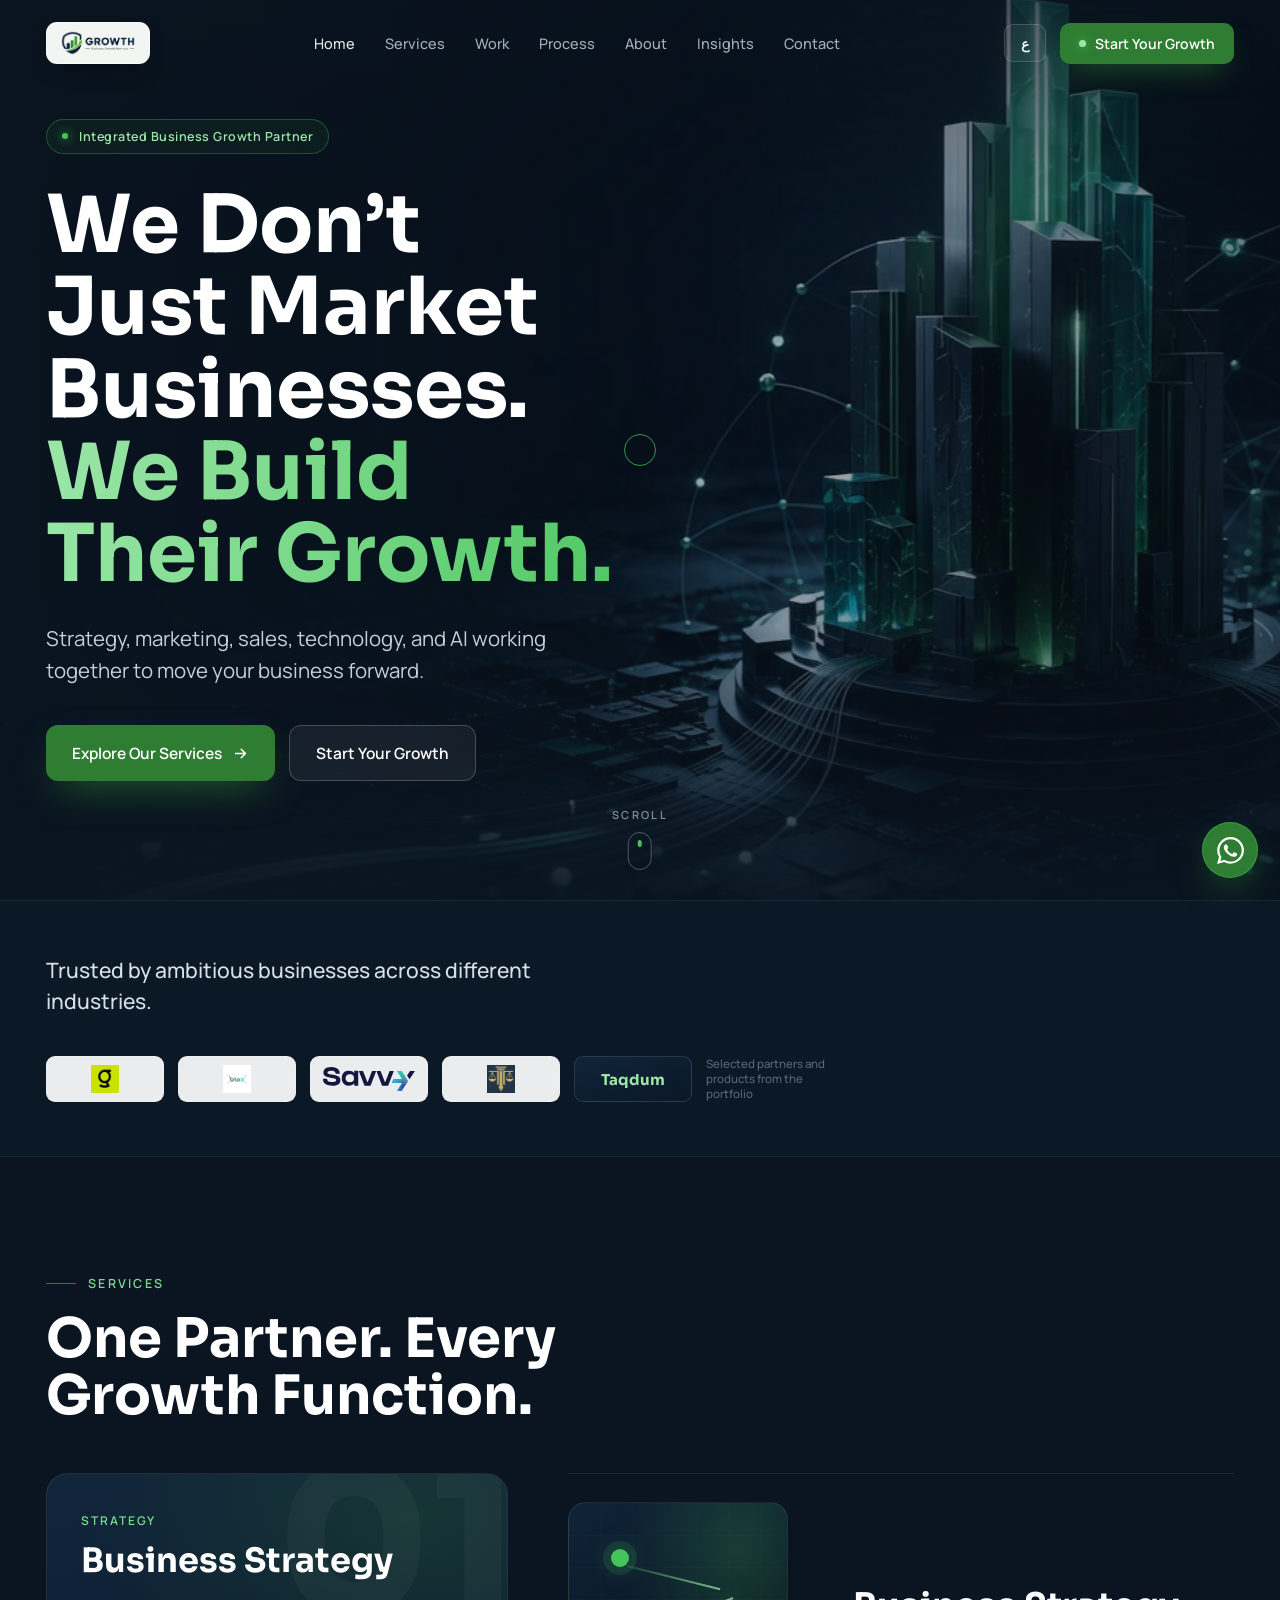
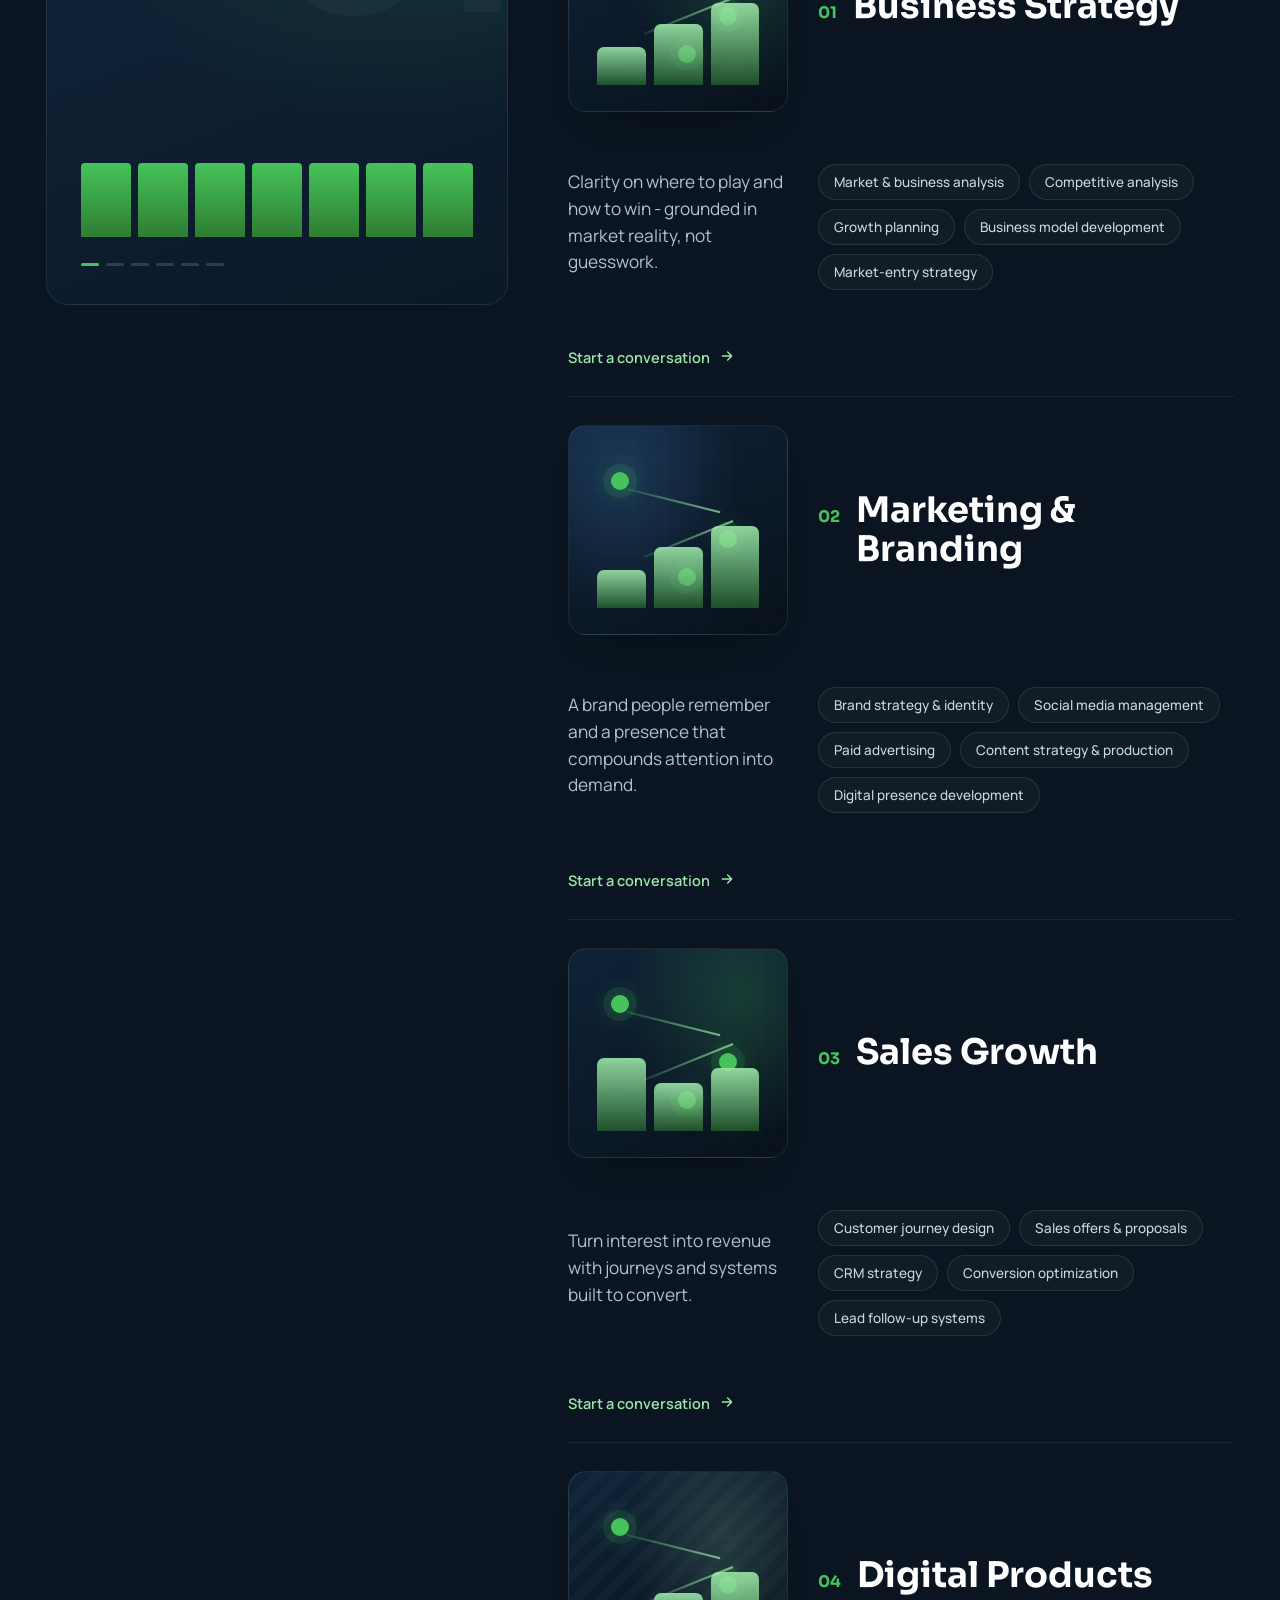
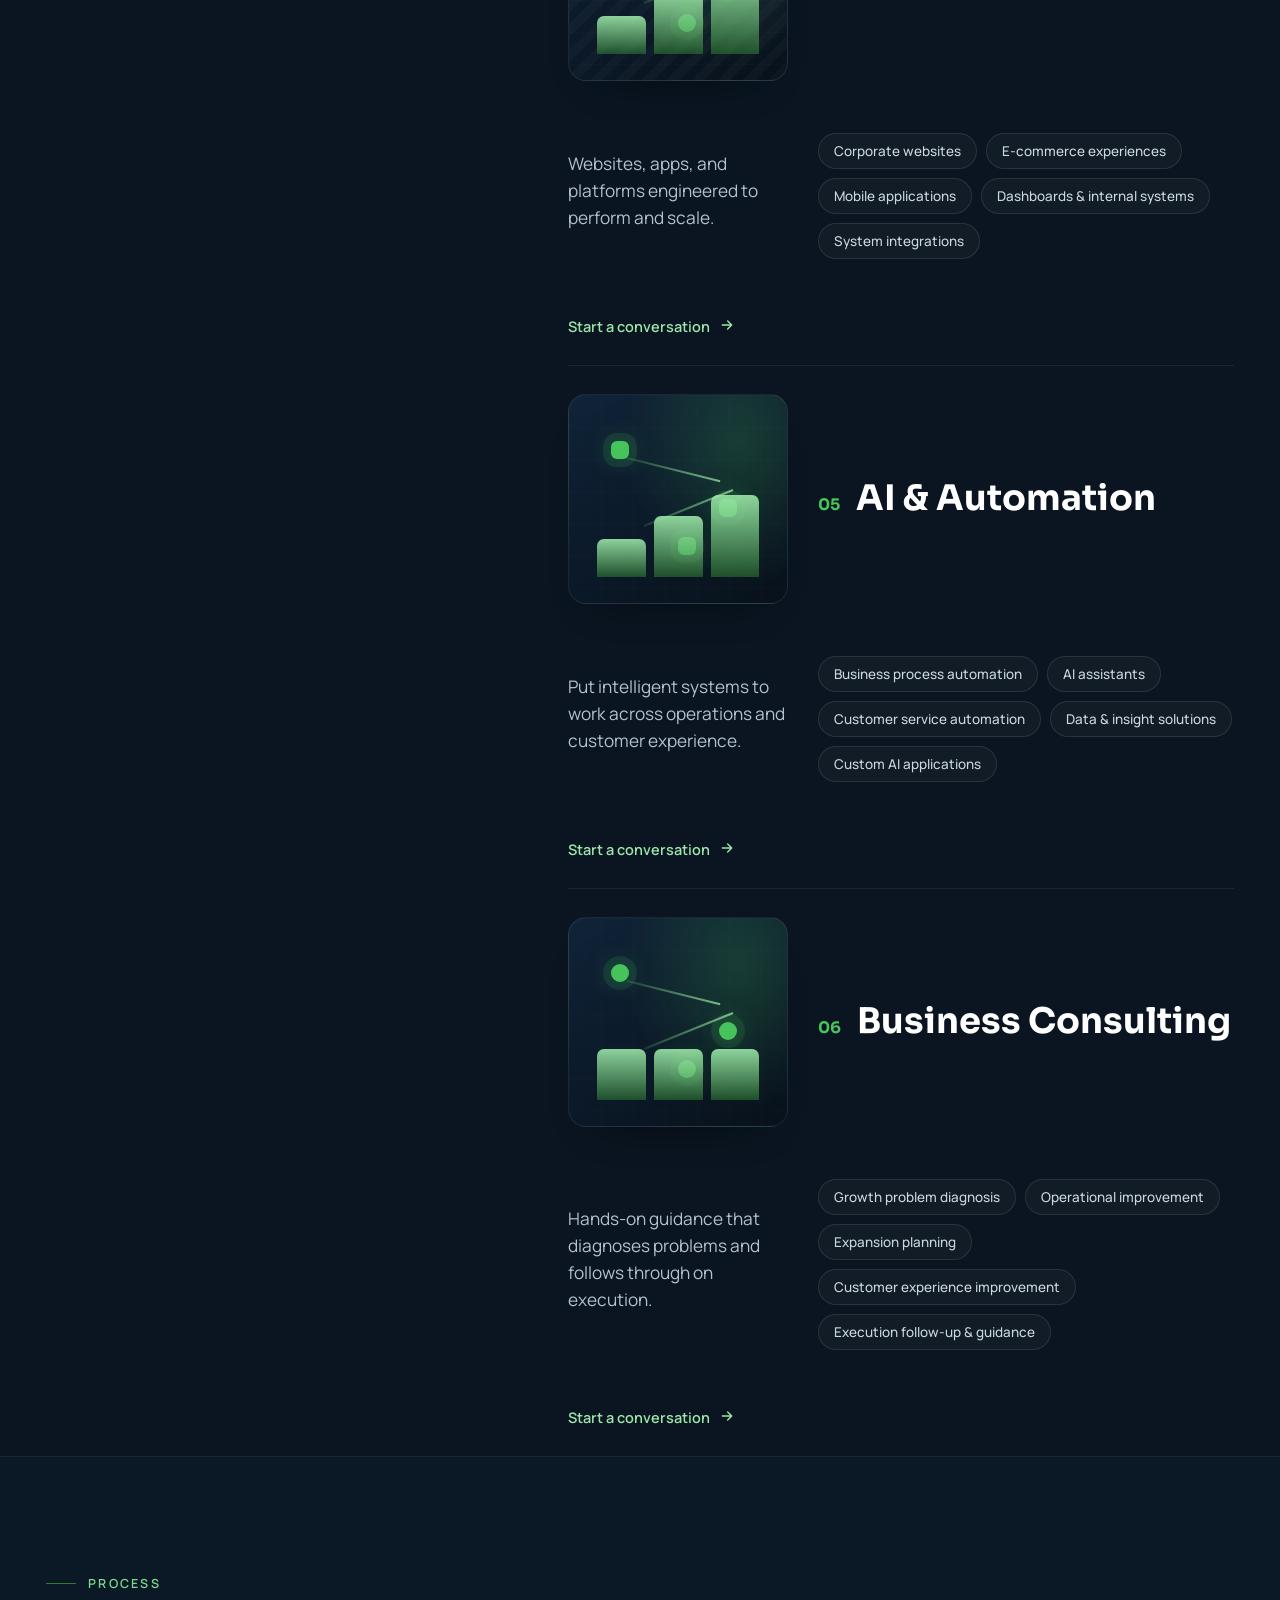
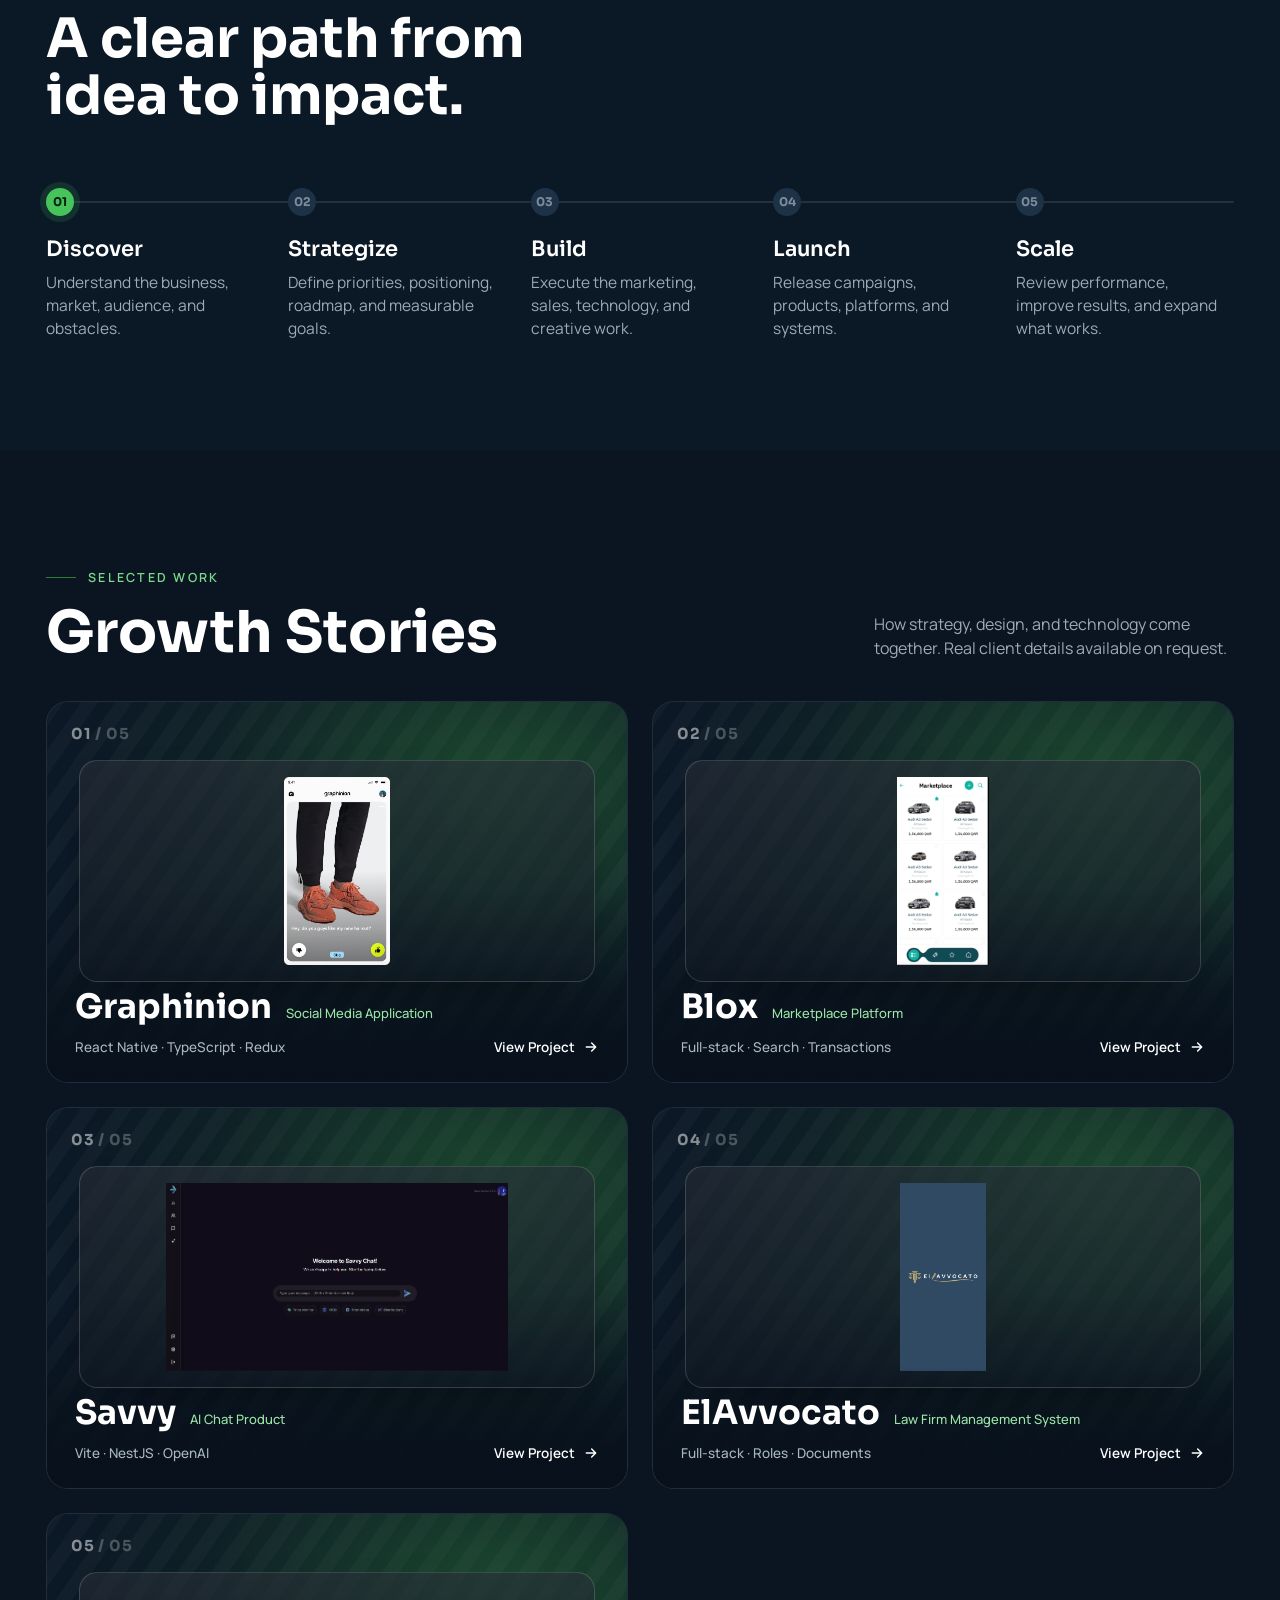
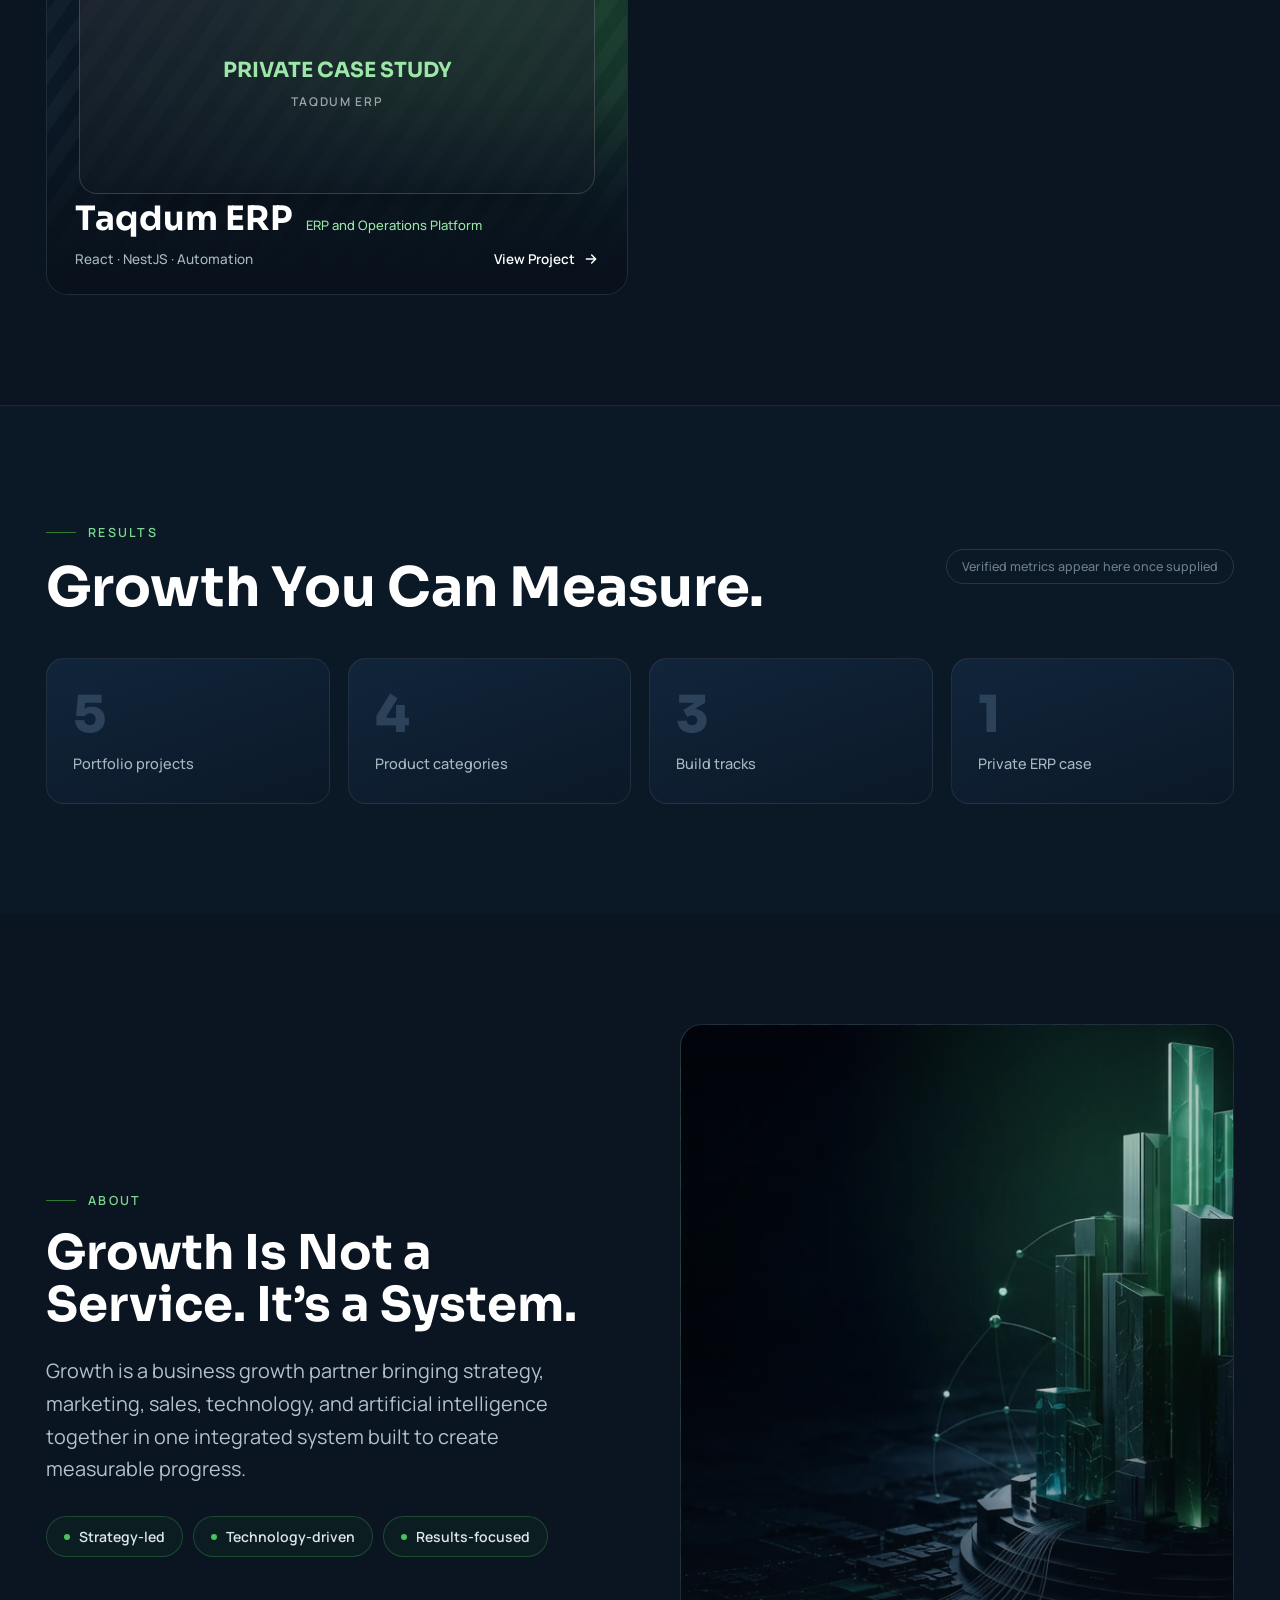
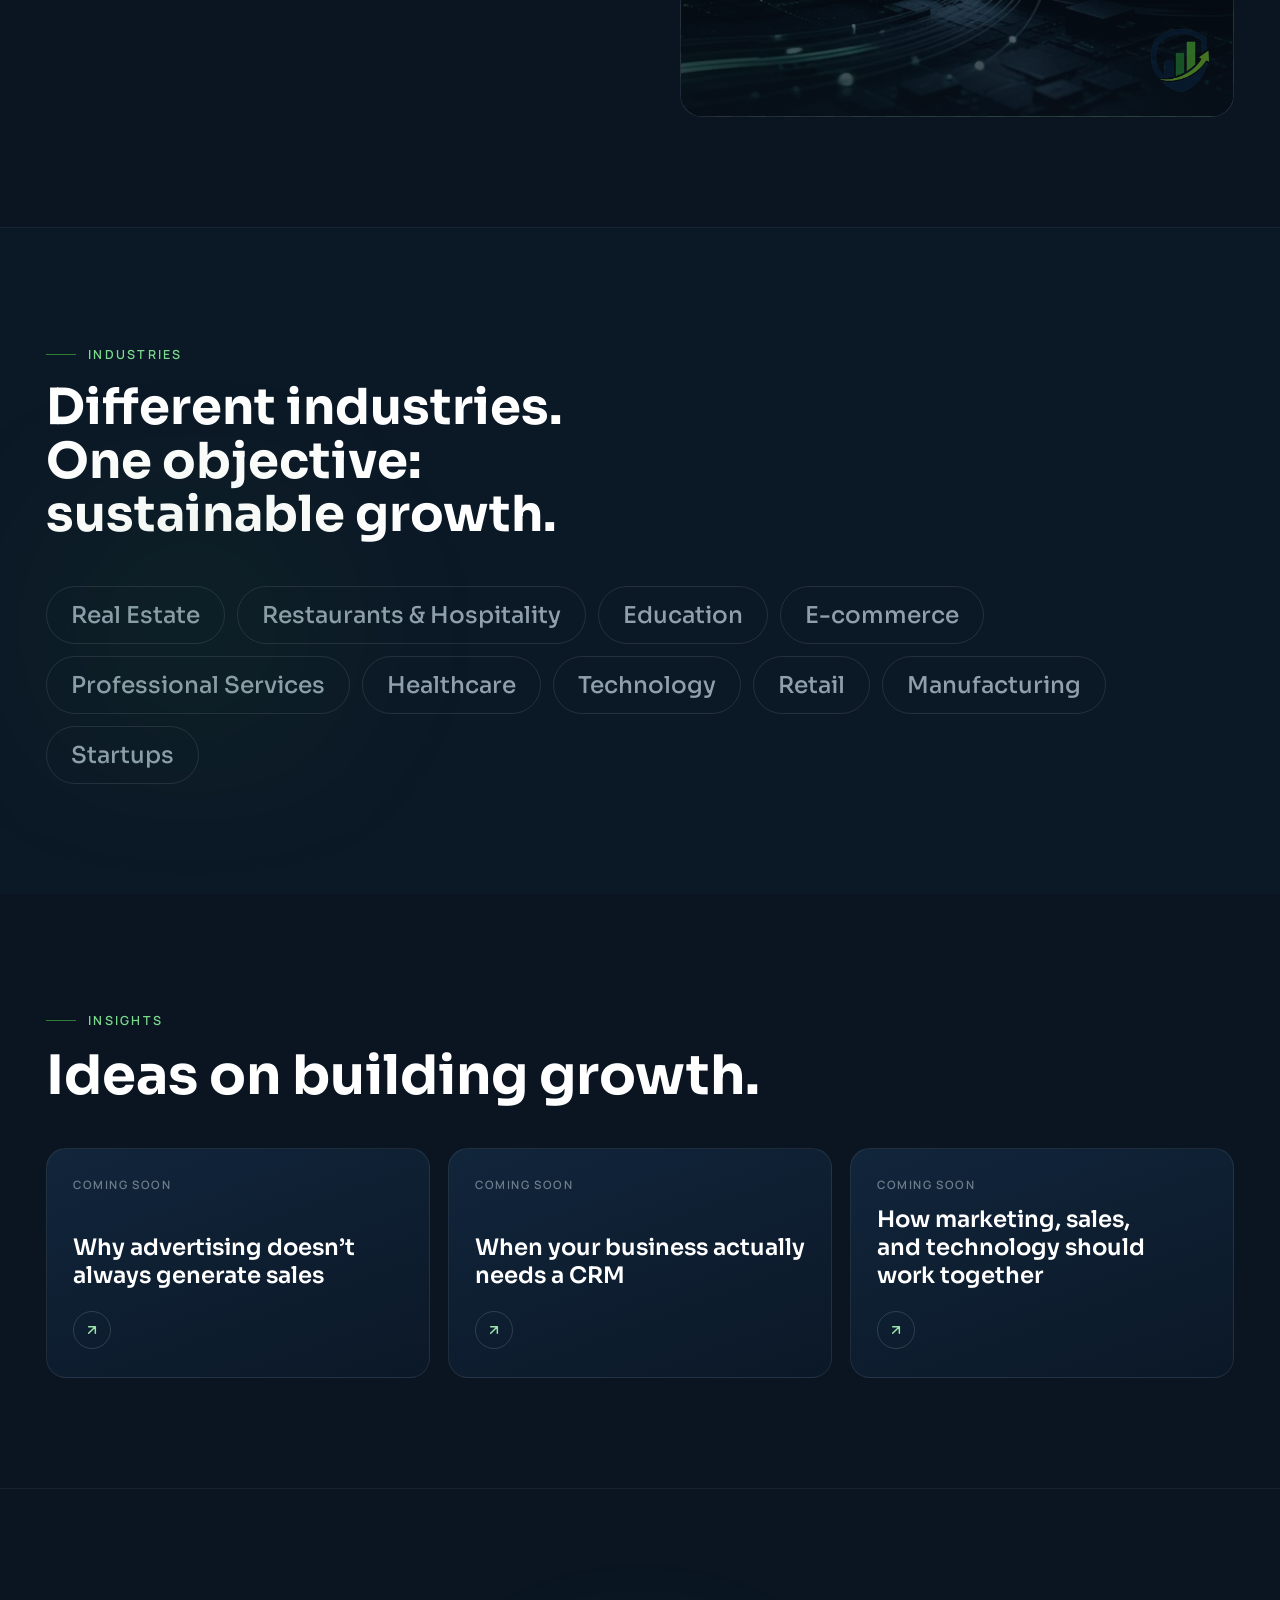
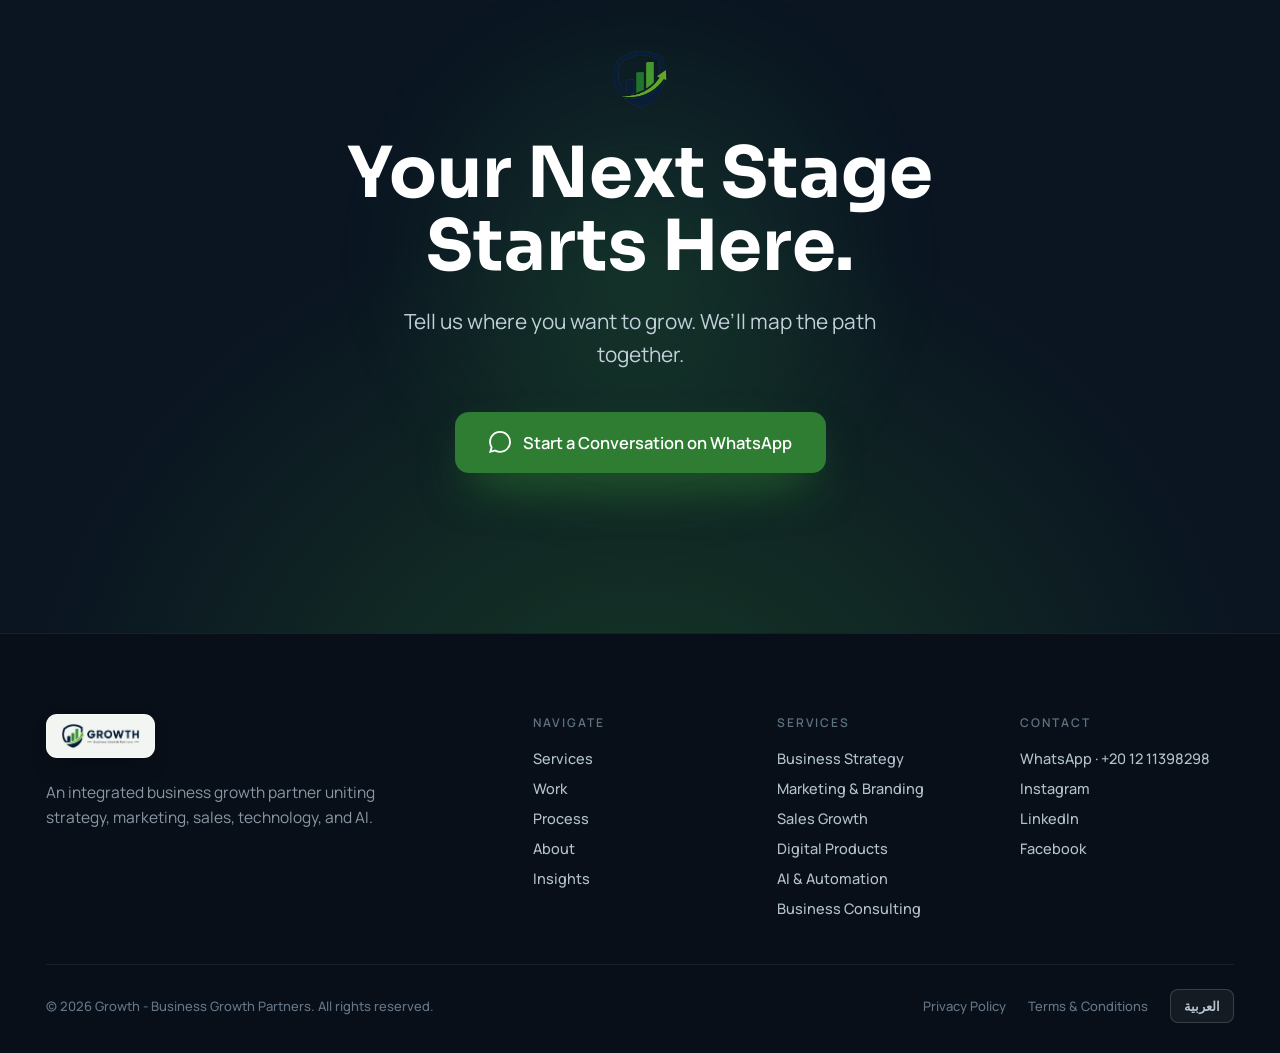
==== project/index.html @ f91a0b5b "Initial commit: Growth website static homepage ready for Vercel deployment. Co-authored-by: Cursor <" ====
<!DOCTYPE html>
<html lang="en" dir="ltr">
<head>
  <meta charset="utf-8">
  <meta name="viewport" content="width=device-width, initial-scale=1">
  <meta name="description" content="Growth is an integrated business growth partner uniting strategy, marketing, sales, technology, and AI.">
  <title>Growth - Business Growth Partners</title>
  <link rel="preconnect" href="https://fonts.googleapis.com">
  <link rel="preconnect" href="https://fonts.gstatic.com" crossorigin>
  <link href="https://fonts.googleapis.com/css2?family=Sora:wght@400;500;600;700;800&family=Manrope:wght@400;500;600;700&family=IBM+Plex+Sans+Arabic:wght@400;500;600;700&display=swap" rel="stylesheet">
  <link rel="stylesheet" href="assets/growth-homepage.css">
  <script src="assets/growth-homepage.js" defer></script>
</head>
<body>
  <div id="top" class="site" data-screen-label="Growth - Home">
    <div class="cursor-ring" data-cursor-ring aria-hidden="true">
      <div class="cursor-dot" data-cursor-dot>
        <span class="cursor-label" data-cursor-label></span>
      </div>
    </div>

    <a class="whatsapp-float" href="https://wa.me/201211398298" target="_blank" rel="noopener" data-cursor data-magnetic aria-label="WhatsApp">
      <svg width="27" height="27" viewBox="0 0 24 24" fill="currentColor" aria-hidden="true"><path d="M.06 24l1.7-6.18a11.86 11.86 0 0 1-1.6-5.96C.16 5.32 5.5 0 12.06 0a11.82 11.82 0 0 1 8.42 3.49 11.76 11.76 0 0 1 3.48 8.39c0 6.55-5.34 11.88-11.9 11.88a11.93 11.93 0 0 1-5.7-1.45L.06 24Zm6.6-3.8c1.66.98 3.24 1.57 5.4 1.57 5.44 0 9.88-4.42 9.88-9.87 0-5.46-4.42-9.87-9.87-9.87S2.2 6.45 2.2 11.9c0 2.27.66 3.97 1.77 5.74l-1 3.66 3.7-1.1Zm11.36-5.29c-.07-.12-.27-.2-.56-.34-.3-.15-1.76-.87-2.03-.97-.27-.1-.47-.15-.66.15-.2.3-.76.96-.94 1.16-.17.2-.34.22-.64.07-.3-.15-1.26-.46-2.4-1.48-.88-.79-1.48-1.76-1.65-2.06-.18-.3-.02-.46.13-.6.13-.14.3-.34.44-.51.15-.18.2-.3.3-.5.1-.2.05-.37-.02-.52-.08-.15-.66-1.6-.9-2.18-.24-.58-.48-.5-.66-.5l-.56-.01c-.2 0-.51.07-.78.37s-1.02 1-1.02 2.43 1.04 2.82 1.19 3.02c.15.2 2.05 3.13 4.97 4.39.69.3 1.24.48 1.66.61.7.22 1.33.19 1.84.12.56-.09 1.76-.72 2-1.41.25-.7.25-1.29.17-1.41Z"/></svg>
    </a>

    <header class="site-nav" data-nav>
      <div class="nav-inner" data-nav-inner>
        <a class="brand-mark" href="#top" data-cursor aria-label="Growth home">
          <img src="assets/logo-horizontal.png" alt="Growth - Business Growth Partners">
        </a>
        <nav class="nav-links" data-nav-links aria-label="Primary navigation">
          <a href="#top" data-nav-link data-i18n="nav.home"></a>
          <a href="#services" data-nav-link data-i18n="nav.services"></a>
          <a href="#work" data-nav-link data-i18n="nav.work"></a>
          <a href="#process" data-nav-link data-i18n="nav.process"></a>
          <a href="#about" data-nav-link data-i18n="nav.about"></a>
          <a href="#insights" data-nav-link data-i18n="nav.insights"></a>
          <a href="#contact" data-nav-link data-i18n="nav.contact"></a>
        </nav>
        <div class="nav-actions">
          <button class="lang-button" type="button" data-lang-toggle data-cursor aria-label="Switch language"></button>
          <a class="nav-start" href="https://wa.me/201211398298" target="_blank" rel="noopener" data-nav-start data-cursor data-magnetic>
            <span aria-hidden="true"></span><span data-i18n="nav.start"></span>
          </a>
          <button class="burger" type="button" data-burger aria-label="Menu">
            <span></span>
            <span></span>
          </button>
        </div>
      </div>
    </header>

    <div class="mobile-drawer" data-drawer aria-hidden="true">
      <div class="drawer-head">
        <span class="drawer-logo"><img src="assets/logo-horizontal.png" alt="Growth"></span>
        <button class="drawer-close" type="button" data-close-menu aria-label="Close menu">&times;</button>
      </div>
      <nav class="drawer-links" aria-label="Mobile navigation">
        <a href="#top" data-close-on-click data-i18n="nav.home"></a>
        <a href="#services" data-close-on-click data-i18n="nav.services"></a>
        <a href="#work" data-close-on-click data-i18n="nav.work"></a>
        <a href="#process" data-close-on-click data-i18n="nav.process"></a>
        <a href="#about" data-close-on-click data-i18n="nav.about"></a>
        <a href="#insights" data-close-on-click data-i18n="nav.insights"></a>
        <a href="#contact" data-close-on-click data-i18n="nav.contact"></a>
      </nav>
      <a class="drawer-cta" href="https://wa.me/201211398298" target="_blank" rel="noopener" data-i18n="nav.start"></a>
    </div>

    <main>
      <section class="hero" aria-labelledby="hero-title">
        <div class="hero-bg" data-hero-bg>
          <video data-hero-video autoplay muted loop playsinline poster="assets/hero-poster.jpg">
            <source src="assets/hero.mp4" type="video/mp4">
          </video>
        </div>
        <div class="hero-shade hero-shade-side"></div>
        <div class="hero-shade hero-shade-depth"></div>
        <div class="container hero-content">
          <div class="hero-copy">
            <div class="eyebrow hero-eyebrow" data-reveal>
              <span aria-hidden="true"></span><span data-i18n="hero.eyebrow"></span>
            </div>
            <h1 id="hero-title" class="hero-title">
              <span data-reveal data-i18n="hero.h1a"></span>
              <span data-reveal data-delay="120" class="text-gradient" data-i18n="hero.h1b"></span>
            </h1>
            <p class="hero-sub" data-reveal data-delay="200" data-i18n="hero.sub"></p>
            <div class="hero-actions" data-reveal data-delay="300">
              <a class="button button-primary" href="#services" data-cursor data-magnetic>
                <span data-i18n="hero.cta1"></span>
                <svg class="arrow-icon" data-arrow width="17" height="17" viewBox="0 0 24 24" fill="none" stroke="currentColor" stroke-width="2.2" stroke-linecap="round" stroke-linejoin="round" aria-hidden="true"><path d="M5 12h14M13 6l6 6-6 6"/></svg>
              </a>
              <a class="button button-ghost" href="https://wa.me/201211398298" target="_blank" rel="noopener" data-cursor data-magnetic data-i18n="hero.cta2"></a>
            </div>
          </div>
        </div>
        <a class="scroll-hint" href="#trust" aria-label="Scroll">
          <span data-i18n="hero.scroll"></span>
          <span class="scroll-mouse" aria-hidden="true"><span></span></span>
        </a>
      </section>

      <section id="trust" class="trust-band">
        <div class="container trust-inner">
          <p data-reveal data-i18n="trust.line"></p>
          <div class="trust-logos" data-reveal data-partner-list>
            <span data-i18n="trust.note"></span>
          </div>
        </div>
      </section>

      <section id="services" class="section services-section" aria-labelledby="services-title">
        <div class="container">
          <div class="section-kicker" data-reveal>
            <span></span><span data-i18n="serv.eyebrow"></span>
          </div>
          <h2 id="services-title" class="section-title section-title-wide" data-reveal data-i18n="serv.title"></h2>
        </div>
        <div class="container services-grid" data-serv-grid>
          <aside class="service-sticky" data-serv-sticky aria-hidden="true">
            <div class="service-display">
              <div class="service-display-glow"></div>
              <div class="service-display-num" data-serv-num>01</div>
              <div class="service-display-content">
                <span data-serv-tag>Strategy</span>
                <h3 data-serv-name>Business Strategy</h3>
                <div class="equalizer" aria-hidden="true">
                  <span></span><span></span><span></span><span></span><span></span><span></span><span></span>
                </div>
                <div class="service-dots" data-serv-dots></div>
              </div>
            </div>
          </aside>
          <div class="service-list" data-service-list></div>
        </div>
      </section>

      <section id="process" class="section process-section" aria-labelledby="process-title">
        <div class="container">
          <div class="section-kicker" data-reveal>
            <span></span><span data-i18n="proc.eyebrow"></span>
          </div>
          <h2 id="process-title" class="section-title process-title" data-reveal data-i18n="proc.title"></h2>
          <div class="process-map">
            <div class="process-line" data-proc-line></div>
            <div class="process-line process-line-fill" data-proc-line data-proc-fill></div>
            <div class="process-track" data-proc-track data-process-list></div>
          </div>
        </div>
      </section>

      <section id="work" class="work-section" data-port aria-labelledby="work-title">
        <div class="work-pin" data-port-pin>
          <div class="container work-head">
            <div data-reveal>
              <div class="section-kicker">
                <span></span><span data-i18n="port.eyebrow"></span>
              </div>
              <h2 id="work-title" class="section-title" data-i18n="port.title"></h2>
            </div>
            <p data-reveal data-i18n="port.intro"></p>
          </div>
          <div class="work-track" data-port-track data-project-list></div>
        </div>
      </section>

      <section class="section results-section" aria-labelledby="results-title">
        <div class="container">
          <div class="results-head" data-reveal>
            <div>
              <div class="section-kicker">
                <span></span><span data-i18n="res.eyebrow"></span>
              </div>
              <h2 id="results-title" class="section-title" data-i18n="res.title"></h2>
            </div>
            <span class="metrics-note" data-i18n="res.note"></span>
          </div>
          <div class="metrics-grid" data-metrics-list></div>
        </div>
      </section>

      <section id="about" class="section about-section" aria-labelledby="about-title">
        <div class="container about-grid">
          <div data-reveal>
            <div class="section-kicker">
              <span></span><span data-i18n="about.eyebrow"></span>
            </div>
            <h2 id="about-title" class="section-title about-title" data-i18n="about.title"></h2>
            <p class="about-copy" data-i18n="about.para"></p>
            <div class="pillars" data-pillars-list></div>
          </div>
          <div class="about-media" data-reveal>
            <img class="about-photo" src="assets/hero-poster.jpg" alt="Growth business systems visualization">
            <div class="about-photo-shade"></div>
            <img class="about-photo-mark" src="assets/logo-icon.png" alt="" aria-hidden="true">
          </div>
        </div>
      </section>

      <section class="section industries-section" aria-labelledby="industries-title">
        <div class="industry-glow" data-ind-glow aria-hidden="true"></div>
        <div class="container">
          <div class="section-kicker" data-reveal>
            <span></span><span data-i18n="ind.eyebrow"></span>
          </div>
          <h2 id="industries-title" class="section-title industries-title" data-reveal data-i18n="ind.title"></h2>
          <div class="industry-list" data-industries-list></div>
        </div>
      </section>

      <section id="insights" class="section insights-section" aria-labelledby="insights-title">
        <div class="container">
          <div class="section-kicker" data-reveal>
            <span></span><span data-i18n="ins.eyebrow"></span>
          </div>
          <h2 id="insights-title" class="section-title insights-title" data-reveal data-i18n="ins.title"></h2>
          <div class="insights-grid" data-insights-list></div>
        </div>
      </section>

      <section id="contact" class="section final-cta" aria-labelledby="contact-title">
        <div class="cta-depth"></div>
        <div class="cta-glow" data-cta-glow aria-hidden="true"></div>
        <div class="container cta-inner">
          <img data-reveal src="assets/logo-icon.png" alt="Growth">
          <h2 id="contact-title" data-reveal data-i18n="cta.title"></h2>
          <p data-reveal data-i18n="cta.sub"></p>
          <div class="cta-action" data-reveal>
            <a class="button button-primary button-large" href="https://wa.me/201211398298" target="_blank" rel="noopener" data-cursor data-magnetic>
              <svg width="22" height="22" viewBox="0 0 24 24" fill="currentColor" aria-hidden="true"><path d="M.06 24l1.7-6.18a11.86 11.86 0 0 1-1.6-5.96C.16 5.32 5.5 0 12.06 0a11.82 11.82 0 0 1 8.42 3.49 11.76 11.76 0 0 1 3.48 8.39c0 6.55-5.34 11.88-11.9 11.88a11.93 11.93 0 0 1-5.7-1.45L.06 24Zm6.6-3.8c1.66.98 3.24 1.57 5.4 1.57 5.44 0 9.88-4.42 9.88-9.87 0-5.46-4.42-9.87-9.87-9.87S2.2 6.45 2.2 11.9c0 2.27.66 3.97 1.77 5.74l-1 3.66 3.7-1.1Z"/></svg>
              <span data-i18n="cta.btn"></span>
            </a>
          </div>
        </div>
      </section>
    </main>

    <footer class="site-footer">
      <div class="container">
        <div class="footer-grid">
          <div class="footer-brand">
            <span><img src="assets/logo-horizontal.png" alt="Growth - Business Growth Partners"></span>
            <p data-i18n="foot.statement"></p>
          </div>
          <div>
            <h4 data-i18n="foot.navTitle"></h4>
            <div class="footer-links">
              <a href="#services" data-i18n="nav.services"></a>
              <a href="#work" data-i18n="nav.work"></a>
              <a href="#process" data-i18n="nav.process"></a>
              <a href="#about" data-i18n="nav.about"></a>
              <a href="#insights" data-i18n="nav.insights"></a>
            </div>
          </div>
          <div>
            <h4 data-i18n="foot.servTitle"></h4>
            <div class="footer-links" data-footer-services></div>
          </div>
          <div>
            <h4 data-i18n="foot.contactTitle"></h4>
            <div class="footer-links">
              <a href="https://wa.me/201211398298" target="_blank" rel="noopener" data-contact-whatsapp></a>
              <a href="[INSTAGRAM_URL]" data-i18n="foot.ig"></a>
              <a href="[LINKEDIN_URL]" data-i18n="foot.li"></a>
              <a href="[FACEBOOK_URL]" data-i18n="foot.fb"></a>
            </div>
          </div>
        </div>
        <div class="footer-bottom">
          <span data-i18n="foot.rights"></span>
          <div>
            <a href="#" data-i18n="foot.privacy"></a>
            <a href="#" data-i18n="foot.terms"></a>
            <button class="footer-lang" type="button" data-lang-toggle-secondary data-cursor></button>
          </div>
        </div>
      </div>
    </footer>
  </div>
</body>
</html>
---- project/assets/growth-homepage.css ----
:root {
  --bg: #0a1521;
  --bg-2: #0b1826;
  --bg-3: #080f18;
  --panel: #11253b;
  --panel-deep: #0b1827;
  --text: #eaf1f5;
  --white: #ffffff;
  --muted: #b3c2cd;
  --soft: #8fa0ac;
  --line: rgba(255, 255, 255, .08);
  --green: #2e7d32;
  --green-bright: #46c35a;
  --green-soft: #9be6a8;
  --display: "Sora", sans-serif;
  --body: "Manrope", sans-serif;
}

* {
  box-sizing: border-box;
}

html {
  scroll-behavior: smooth;
}

body {
  margin: 0;
  background: var(--bg);
  color: var(--text);
  font-family: var(--body);
  -webkit-font-smoothing: antialiased;
  text-rendering: optimizeLegibility;
  overflow-x: hidden;
}

body.menu-open {
  overflow: hidden;
}

img,
video {
  display: block;
  max-width: 100%;
}

a {
  color: inherit;
  text-decoration: none;
}

button {
  font-family: inherit;
  cursor: pointer;
}

::selection {
  background: rgba(70, 195, 90, .32);
  color: var(--white);
}

::-webkit-scrollbar {
  width: 10px;
  height: 10px;
}

::-webkit-scrollbar-track {
  background: var(--bg);
}

::-webkit-scrollbar-thumb {
  background: #1d3247;
  border-radius: 10px;
}

:focus-visible {
  outline: 2px solid var(--green-bright);
  outline-offset: 3px;
  border-radius: 4px;
}

.site {
  min-height: 100vh;
  background: var(--bg);
  color: var(--text);
  direction: inherit;
  position: relative;
  overflow: hidden;
}

.container {
  width: min(100%, 1280px);
  margin: 0 auto;
  padding-inline: 46px;
}

.cursor-ring {
  position: fixed;
  z-index: 9999;
  top: 0;
  left: 0;
  pointer-events: none;
  display: none;
  will-change: transform;
}

.cursor-dot {
  position: absolute;
  width: 32px;
  height: 32px;
  border: 1px solid rgba(70, 195, 90, .75);
  border-radius: 50%;
  transform: translate(-50%, -50%);
  transition: width .26s cubic-bezier(.2, .8, .3, 1), height .26s cubic-bezier(.2, .8, .3, 1), background .26s, border-color .26s;
}

.cursor-label {
  position: absolute;
  inset: 0;
  display: flex;
  align-items: center;
  justify-content: center;
  font: 600 9.5px var(--body);
  letter-spacing: .12em;
  text-transform: uppercase;
  color: #06210d;
  opacity: 0;
  transition: opacity .2s;
}

.whatsapp-float {
  position: fixed;
  z-index: 120;
  inset-inline-end: 22px;
  bottom: 22px;
  width: 56px;
  height: 56px;
  border-radius: 50%;
  background: var(--green);
  display: flex;
  align-items: center;
  justify-content: center;
  color: var(--white);
  box-shadow: 0 14px 34px -10px rgba(46, 125, 50, .7), 0 0 0 1px rgba(70, 195, 90, .4) inset;
}

.site-nav {
  position: fixed;
  top: 0;
  left: 0;
  right: 0;
  z-index: 100;
  border-bottom: 1px solid transparent;
  transition: background .4s, backdrop-filter .4s, border-color .4s, box-shadow .4s, padding .35s;
  padding: 22px 0;
}

.site-nav.is-scrolled {
  background: rgba(9, 18, 28, .7);
  backdrop-filter: blur(18px) saturate(150%);
  -webkit-backdrop-filter: blur(18px) saturate(150%);
  border-bottom-color: rgba(255, 255, 255, .08);
  box-shadow: 0 14px 50px -24px rgba(0, 0, 0, .9);
  padding: 12px 0;
}

.nav-inner {
  width: 100%;
  max-width: 1280px;
  margin: 0 auto;
  padding-inline: 46px;
  display: flex;
  align-items: center;
  justify-content: space-between;
  gap: 24px;
  transition: max-width .35s;
}

.site-nav.is-scrolled .nav-inner {
  max-width: 1160px;
}

.brand-mark,
.drawer-logo,
.footer-brand > span {
  display: inline-flex;
  align-items: center;
  background: #f2f5f2;
  border: 1px solid rgba(255, 255, 255, .45);
  border-radius: 11px;
  padding: 7px 13px;
  box-shadow: 0 10px 26px -14px rgba(0, 0, 0, .75);
}

.brand-mark img {
  height: 26px;
  width: auto;
}

.nav-links {
  display: flex;
  align-items: center;
  gap: 30px;
  font: 500 14.5px var(--body);
}

.nav-links a {
  color: #c6d2db;
  opacity: .82;
  transition: color .2s, opacity .2s;
}

.nav-links a:hover,
.nav-links a.is-active {
  color: var(--text);
  opacity: .96;
}

.nav-actions {
  display: flex;
  align-items: center;
  gap: 14px;
  flex-shrink: 0;
}

.lang-button,
.footer-lang {
  background: rgba(255, 255, 255, .05);
  border: 1px solid rgba(255, 255, 255, .16);
  color: var(--text);
  border-radius: 9px;
  font-weight: 600;
  transition: background .2s, border-color .2s;
}

.lang-button {
  width: 42px;
  height: 38px;
  font-size: 14px;
}

.lang-button:hover,
.footer-lang:hover {
  background: rgba(255, 255, 255, .1);
  border-color: rgba(70, 195, 90, .45);
}

.nav-start {
  display: inline-flex;
  align-items: center;
  gap: 9px;
  background: var(--green);
  color: var(--white);
  border-radius: 10px;
  padding: 11px 19px;
  font: 600 14px var(--body);
  box-shadow: 0 12px 30px -12px rgba(46, 125, 50, .85);
}

.nav-start > span:first-child {
  width: 7px;
  height: 7px;
  border-radius: 50%;
  background: var(--green-soft);
  box-shadow: 0 0 10px var(--green-bright);
  animation: ghGlow 2.4s infinite;
}

.burger {
  display: none;
  width: 42px;
  height: 38px;
  border-radius: 9px;
  background: rgba(255, 255, 255, .05);
  border: 1px solid rgba(255, 255, 255, .16);
  align-items: center;
  justify-content: center;
  flex-direction: column;
  gap: 4px;
}

.burger span {
  width: 17px;
  height: 1.6px;
  background: var(--text);
  display: block;
}

.mobile-drawer {
  position: fixed;
  inset: 0;
  z-index: 130;
  background: rgba(8, 17, 27, .96);
  backdrop-filter: blur(20px);
  -webkit-backdrop-filter: blur(20px);
  display: flex;
  flex-direction: column;
  padding: 26px 40px;
  opacity: 0;
  visibility: hidden;
  transition: opacity .35s, visibility .35s;
}

.mobile-drawer.is-open {
  opacity: 1;
  visibility: visible;
}

.drawer-head {
  display: flex;
  align-items: center;
  justify-content: space-between;
}

.drawer-logo img {
  height: 24px;
}

.drawer-close {
  width: 44px;
  height: 44px;
  border-radius: 10px;
  background: rgba(255, 255, 255, .06);
  border: 1px solid rgba(255, 255, 255, .16);
  color: var(--text);
  font-size: 26px;
  font-weight: 300;
  line-height: 1;
}

.drawer-links {
  display: flex;
  flex-direction: column;
  gap: 4px;
  margin-top: 30px;
  font: 600 26px var(--display);
}

.drawer-links a {
  padding: 13px 0;
  border-bottom: 1px solid rgba(255, 255, 255, .07);
}

.drawer-cta {
  margin-top: 26px;
  display: inline-flex;
  align-items: center;
  justify-content: center;
  background: var(--green);
  color: var(--white);
  border-radius: 12px;
  padding: 16px;
  font: 600 16px var(--body);
}

.hero {
  position: relative;
  min-height: 100vh;
  display: flex;
  align-items: center;
  overflow: hidden;
}

.hero-bg {
  position: absolute;
  inset: 0;
  z-index: 0;
  will-change: transform;
}

.hero-bg video {
  width: 100%;
  height: 100%;
  object-fit: cover;
}

.hero-shade {
  position: absolute;
  inset: 0;
  z-index: 1;
  pointer-events: none;
}

.hero-shade-side {
  background: linear-gradient(90deg, rgba(10, 21, 33, .94) 0%, rgba(10, 21, 33, .78) 30%, rgba(10, 21, 33, .32) 56%, rgba(10, 21, 33, .5) 100%);
}

.hero-shade-depth {
  background: linear-gradient(to bottom, rgba(10, 21, 33, .55) 0%, rgba(10, 21, 33, 0) 22%, rgba(10, 21, 33, 0) 65%, rgba(10, 21, 33, .9) 100%);
}

.hero-content {
  position: relative;
  z-index: 2;
  width: 100%;
}

.hero-copy {
  max-width: 660px;
  margin-inline-end: auto;
  text-align: start;
}

.eyebrow,
.section-kicker {
  display: inline-flex;
  align-items: center;
  gap: 11px;
}

.hero-eyebrow {
  padding: 8px 15px;
  border: 1px solid rgba(70, 195, 90, .32);
  background: rgba(46, 125, 50, .1);
  border-radius: 100px;
  font: 600 12.5px var(--body);
  letter-spacing: .04em;
  color: var(--green-soft);
  margin-bottom: 30px;
}

.hero-eyebrow span:first-child {
  width: 6px;
  height: 6px;
  border-radius: 50%;
  background: var(--green-bright);
  box-shadow: 0 0 10px var(--green-bright);
}

.hero-title,
.section-title,
.final-cta h2 {
  font-family: var(--display);
  font-weight: 700;
  color: var(--white);
  margin: 0;
}

.hero-title {
  font-size: 5rem;
  line-height: 1.03;
  text-wrap: balance;
}

.hero-title span {
  display: block;
}

.text-gradient {
  color: #7bd98c;
  background: linear-gradient(100deg, var(--green-soft), var(--green-bright));
  -webkit-background-clip: text;
  background-clip: text;
  -webkit-text-fill-color: transparent;
}

.hero-sub {
  margin: 26px 0 0;
  font-size: 1.28rem;
  line-height: 1.6;
  color: #c2d0da;
  max-width: 540px;
}

.hero-actions {
  display: flex;
  flex-wrap: wrap;
  gap: 14px;
  margin-top: 38px;
}

.button {
  display: inline-flex;
  align-items: center;
  justify-content: center;
  gap: 10px;
  border-radius: 12px;
  padding: 16px 26px;
  font: 600 15.5px var(--body);
  min-height: 54px;
}

.button-primary {
  background: var(--green);
  color: var(--white);
  box-shadow: 0 16px 40px -14px rgba(46, 125, 50, .85);
}

.button-ghost {
  background: rgba(255, 255, 255, .06);
  border: 1px solid rgba(255, 255, 255, .2);
  color: var(--white);
  backdrop-filter: blur(8px);
}

.button-large {
  border-radius: 14px;
  padding: 19px 34px;
  font-size: 16.5px;
  gap: 12px;
  box-shadow: 0 22px 50px -16px rgba(46, 125, 50, .9);
}

.scroll-hint {
  position: absolute;
  z-index: 2;
  bottom: 30px;
  left: 50%;
  transform: translateX(-50%);
  display: flex;
  flex-direction: column;
  align-items: center;
  gap: 10px;
  color: #7e909d;
  font: 600 11px var(--body);
  letter-spacing: .22em;
  text-transform: uppercase;
}

.scroll-mouse {
  width: 24px;
  height: 38px;
  border: 1.5px solid rgba(255, 255, 255, .28);
  border-radius: 14px;
  position: relative;
  display: block;
}

.scroll-mouse span {
  position: absolute;
  top: 7px;
  left: 50%;
  margin-left: -2px;
  width: 4px;
  height: 7px;
  border-radius: 3px;
  background: var(--green-bright);
  animation: ghScroll 2s infinite;
}

.trust-band {
  position: relative;
  border-top: 1px solid rgba(255, 255, 255, .06);
  border-bottom: 1px solid rgba(255, 255, 255, .06);
  background: var(--bg-2);
}

.trust-inner {
  padding-block: 54px;
  display: flex;
  align-items: center;
  justify-content: space-between;
  gap: 40px;
  flex-wrap: wrap;
}

.trust-inner p {
  margin: 0;
  font-size: 1.32rem;
  font-weight: 500;
  color: #d6e0e8;
  max-width: 520px;
  line-height: 1.45;
}

.trust-logos {
  display: flex;
  align-items: center;
  gap: 14px;
  flex-wrap: wrap;
}

.partner-logo {
  width: 118px;
  height: 46px;
  border-radius: 9px;
  border: 1px solid rgba(255, 255, 255, .12);
  background: rgba(255, 255, 255, .92);
  display: flex;
  align-items: center;
  justify-content: center;
  padding: 8px 12px;
  overflow: hidden;
}

.partner-logo img {
  width: 100%;
  height: 100%;
  object-fit: contain;
}

.partner-logo-text {
  background: linear-gradient(160deg, rgba(17, 37, 59, .95), rgba(11, 24, 39, .95));
  color: var(--green-soft);
  font: 700 15px var(--display);
  letter-spacing: 0;
}

.trust-logos > span {
  font: 500 11.5px var(--body);
  color: #566976;
  max-width: 120px;
  line-height: 1.3;
}

.section {
  position: relative;
  padding: 110px 0;
}

.section-kicker {
  gap: 12px;
  margin-bottom: 18px;
}

.section-kicker span:first-child {
  width: 30px;
  height: 1px;
  background: var(--green);
}

.section-kicker span:last-child {
  font: 600 12.5px var(--body);
  letter-spacing: .18em;
  text-transform: uppercase;
  color: #7bd98c;
}

.section-title {
  font-size: 3.4rem;
  line-height: 1.05;
  text-wrap: balance;
}

.section-title-wide {
  max-width: 760px;
}

.services-section {
  background: var(--bg);
  padding-top: 110px;
  padding-bottom: 0;
}

.services-grid {
  margin-top: 48px;
  display: grid;
  grid-template-columns: .82fr 1.18fr;
  gap: 60px;
  align-items: start;
}

.service-sticky {
  position: sticky;
  top: 120px;
  align-self: start;
}

.service-display {
  position: relative;
  border: 1px solid var(--line);
  border-radius: 22px;
  background: linear-gradient(160deg, var(--panel) 0%, var(--panel-deep) 100%);
  padding: 38px 34px;
  overflow: hidden;
  min-height: 430px;
}

.service-display-glow {
  position: absolute;
  inset: 0;
  background: radial-gradient(120% 80% at 80% 10%, rgba(46, 125, 50, .22), transparent 60%);
}

.service-display-num {
  position: absolute;
  top: -30px;
  inset-inline-end: -10px;
  font: 800 200px var(--display);
  color: rgba(255, 255, 255, .035);
  line-height: 1;
}

.service-display-content {
  position: relative;
  z-index: 2;
  display: flex;
  flex-direction: column;
  min-height: 354px;
}

.service-display-content > span {
  font: 600 12px var(--body);
  letter-spacing: .16em;
  text-transform: uppercase;
  color: #7bd98c;
}

.service-display-content h3 {
  font: 700 2.1rem/1.1 var(--display);
  margin: 14px 0 0;
  color: var(--white);
}

.equalizer {
  margin-top: auto;
  display: flex;
  align-items: flex-end;
  gap: 7px;
  height: 104px;
  padding-top: 30px;
}

.equalizer span {
  flex: 1;
  height: 100%;
  background: linear-gradient(var(--green-bright), var(--green));
  border-radius: 4px 4px 0 0;
  transform-origin: bottom;
  animation: ghEq 1.5s ease-in-out infinite;
}

.equalizer span:nth-child(2) { animation-delay: .2s; }
.equalizer span:nth-child(3) { animation-delay: .45s; }
.equalizer span:nth-child(4) { animation-delay: .15s; }
.equalizer span:nth-child(5) { animation-delay: .55s; }
.equalizer span:nth-child(6) { animation-delay: .32s; }
.equalizer span:nth-child(7) { animation-delay: .62s; }

.service-dots {
  display: flex;
  gap: 7px;
  margin-top: 26px;
}

.service-dots span {
  width: 18px;
  height: 3px;
  border-radius: 2px;
  background: rgba(255, 255, 255, .15);
  transition: background .3s;
}

.service-dots span.is-active {
  background: var(--green-bright);
}

.service-card {
  min-height: auto;
  display: grid;
  grid-template-columns: minmax(0, 1fr);
  align-items: center;
  border-top: 1px solid rgba(255, 255, 255, .07);
  padding-block: 28px;
}

.service-card > div {
  display: grid;
  grid-template-columns: minmax(220px, .4fr) minmax(0, 1fr);
  align-items: center;
  gap: 30px;
}

.service-visual {
  position: relative;
  min-height: 210px;
  border: 1px solid rgba(255, 255, 255, .08);
  border-radius: 18px;
  overflow: hidden;
  background:
    radial-gradient(90% 120% at 78% 22%, rgba(70, 195, 90, .2), transparent 58%),
    linear-gradient(150deg, rgba(17, 37, 59, .9), rgba(8, 17, 27, .96));
  box-shadow: 0 22px 46px -36px rgba(0, 0, 0, .9);
}

.service-visual-grid {
  position: absolute;
  inset: 0;
  background:
    linear-gradient(rgba(255, 255, 255, .035) 1px, transparent 1px),
    linear-gradient(90deg, rgba(255, 255, 255, .035) 1px, transparent 1px);
  background-size: 32px 32px;
  opacity: .45;
}

.service-visual-node,
.service-visual-line,
.service-visual-bars {
  position: absolute;
  z-index: 2;
}

.service-visual-node {
  width: 18px;
  height: 18px;
  border-radius: 50%;
  background: var(--green-bright);
  box-shadow: 0 0 0 8px rgba(70, 195, 90, .12), 0 0 26px rgba(70, 195, 90, .45);
}

.service-visual-node-a { top: 46px; inset-inline-start: 42px; }
.service-visual-node-b { top: 104px; inset-inline-end: 50px; }
.service-visual-node-c { bottom: 48px; inset-inline-start: 50%; }

.service-visual-line {
  height: 2px;
  width: 44%;
  background: linear-gradient(90deg, rgba(70, 195, 90, .18), rgba(155, 230, 168, .75));
  transform-origin: left center;
}

.service-visual-line-a {
  top: 62px;
  inset-inline-start: 58px;
  transform: rotate(14deg);
}

.service-visual-line-b {
  bottom: 76px;
  inset-inline-start: 34%;
  transform: rotate(-22deg);
}

.service-visual-bars {
  left: 28px;
  right: 28px;
  bottom: 26px;
  display: flex;
  align-items: flex-end;
  gap: 8px;
  height: 82px;
}

.service-visual-bars span {
  flex: 1;
  min-width: 0;
  border-radius: 7px 7px 0 0;
  background: linear-gradient(180deg, rgba(155, 230, 168, .9), rgba(46, 125, 50, .55));
}

.service-visual-bars span:nth-child(1) { height: 46%; }
.service-visual-bars span:nth-child(2) { height: 74%; }
.service-visual-bars span:nth-child(3) { height: 100%; }

.service-card-2 .service-visual {
  background:
    radial-gradient(88% 120% at 25% 22%, rgba(88, 166, 255, .18), transparent 58%),
    linear-gradient(150deg, rgba(17, 37, 59, .9), rgba(8, 17, 27, .96));
}

.service-card-3 .service-visual-bars span:nth-child(1) { height: 88%; }
.service-card-3 .service-visual-bars span:nth-child(2) { height: 58%; }
.service-card-3 .service-visual-bars span:nth-child(3) { height: 76%; }

.service-card-4 .service-visual {
  background:
    radial-gradient(76% 100% at 72% 32%, rgba(155, 230, 168, .16), transparent 60%),
    repeating-linear-gradient(135deg, rgba(255, 255, 255, .025) 0 9px, transparent 9px 18px),
    linear-gradient(150deg, rgba(17, 37, 59, .9), rgba(8, 17, 27, .96));
}

.service-card-5 .service-visual-node {
  border-radius: 6px;
}

.service-card-6 .service-visual-bars span:nth-child(1) { height: 62%; }
.service-card-6 .service-visual-bars span:nth-child(2) { height: 62%; }
.service-card-6 .service-visual-bars span:nth-child(3) { height: 62%; }

.service-heading {
  display: flex;
  align-items: baseline;
  gap: 16px;
}

.service-heading span {
  font: 700 1rem var(--display);
  color: var(--green-bright);
}

.service-heading h3 {
  font: 700 2.2rem/1.1 var(--display);
  margin: 0;
  color: var(--white);
}

.service-card p {
  margin: 14px 0 0;
  font-size: 1.08rem;
  line-height: 1.55;
  color: var(--muted);
  max-width: 540px;
}

.chip-list {
  list-style: none;
  padding: 0;
  margin: 22px 0 0;
  display: flex;
  flex-wrap: wrap;
  gap: 9px;
}

.chip-list li {
  font: 500 13.5px var(--body);
  color: #cbd7df;
  border: 1px solid rgba(255, 255, 255, .1);
  background: rgba(255, 255, 255, .03);
  border-radius: 100px;
  padding: 8px 15px;
}

.text-link {
  display: inline-flex;
  align-items: center;
  gap: 9px;
  margin-top: 28px;
  color: var(--green-soft);
  font: 600 14.5px var(--body);
}

.process-section,
.results-section,
.industries-section {
  background: var(--bg-2);
  border-top: 1px solid rgba(255, 255, 255, .06);
}

.process-title {
  max-width: 640px;
  margin-bottom: 64px;
}

.process-map {
  position: relative;
}

.process-line {
  position: absolute;
  top: 13px;
  left: 0;
  right: 0;
  height: 2px;
  background: rgba(255, 255, 255, .1);
  border-radius: 2px;
}

.process-line-fill {
  background: linear-gradient(90deg, var(--green), var(--green-bright));
  transform: scaleX(0);
  transform-origin: left center;
}

.process-track {
  position: relative;
  display: flex;
  justify-content: space-between;
  gap: 24px;
}

.process-node {
  flex: 1;
  display: flex;
  flex-direction: column;
  align-items: flex-start;
  opacity: .4;
  transition: opacity .4s;
}

.process-dot {
  width: 28px;
  height: 28px;
  border-radius: 50%;
  background: #1d3247;
  display: flex;
  align-items: center;
  justify-content: center;
  font: 700 12px var(--display);
  color: #7c8c99;
  flex-shrink: 0;
  transition: background .4s, box-shadow .4s, color .4s;
}

.process-node.is-on {
  opacity: 1;
}

.process-node.is-on .process-dot {
  background: var(--green-bright);
  color: #06210d;
  box-shadow: 0 0 0 6px rgba(70, 195, 90, .14);
}

.process-node h3 {
  font: 600 1.32rem var(--display);
  margin: 20px 0 0;
  color: var(--white);
}

.process-node p {
  margin: 9px 0 0;
  font-size: .97rem;
  line-height: 1.5;
  color: #9dabb6;
  max-width: 210px;
}

.work-section {
  position: relative;
  background: var(--bg);
}

.work-head {
  padding-top: 110px;
  padding-bottom: 30px;
  display: flex;
  align-items: flex-end;
  justify-content: space-between;
  gap: 30px;
  flex-wrap: wrap;
}

.work-head .section-title {
  font-size: 3.6rem;
  line-height: 1;
}

.work-head p {
  margin: 0;
  font-size: 1rem;
  line-height: 1.55;
  color: #9dabb6;
  max-width: 360px;
}

.work-track {
  display: grid;
  grid-template-columns: repeat(2, minmax(0, 1fr));
  gap: 24px;
  padding: 10px 46px 110px;
  max-width: 1280px;
  margin-inline: auto;
  transform: none !important;
}

.project-card {
  width: 100%;
  min-width: 0;
  display: block;
}

.project-shell {
  position: relative;
  border: 1px solid var(--line);
  border-radius: 22px;
  overflow: hidden;
  background: #0d1b2a;
}

.project-media {
  position: relative;
  height: 380px;
  background: repeating-linear-gradient(125deg, rgba(255, 255, 255, .04) 0 14px, transparent 14px 28px), radial-gradient(120% 120% at 78% 22%, rgba(46, 125, 50, .4), rgba(13, 27, 42, 1) 62%);
  display: flex;
  align-items: flex-end;
  overflow: hidden;
  transition: transform .7s cubic-bezier(.16, .84, .44, 1);
}

.project-showcase {
  position: absolute;
  z-index: 2;
  left: 32px;
  right: 32px;
  top: 58px;
  bottom: 100px;
  display: flex;
  align-items: center;
  justify-content: center;
  border: 1px solid rgba(255, 255, 255, .16);
  border-radius: 18px;
  background:
    linear-gradient(180deg, rgba(255, 255, 255, .08), rgba(255, 255, 255, .025)),
    rgba(8, 17, 27, .58);
  box-shadow: 0 24px 60px -34px rgba(0, 0, 0, .88);
  overflow: hidden;
  padding: 16px;
}

.project-cover {
  width: 100%;
  height: 100%;
  object-fit: contain;
  object-position: center;
  filter: saturate(.88) contrast(1.02);
}

.project-showcase-placeholder {
  flex-direction: column;
  gap: 10px;
  color: var(--green-soft);
  text-align: center;
  text-transform: uppercase;
}

.project-showcase-placeholder strong {
  font: 700 1.3rem var(--display);
}

.project-showcase-placeholder span {
  font: 600 12px var(--body);
  letter-spacing: .14em;
  color: rgba(255, 255, 255, .58);
}

.project-tint {
  position: absolute;
  inset: 0;
  background:
    linear-gradient(to top, rgba(8, 17, 27, .96), rgba(8, 17, 27, .18) 52%, rgba(8, 17, 27, .32)),
    radial-gradient(80% 90% at 78% 18%, rgba(70, 195, 90, .2), transparent 62%);
  z-index: 1;
}

.project-number {
  position: absolute;
  top: 22px;
  inset-inline-start: 24px;
  z-index: 2;
  font: 700 .95rem var(--display);
  color: rgba(255, 255, 255, .5);
  letter-spacing: .05em;
}

.project-number span {
  opacity: .5;
}

.project-info {
  position: relative;
  z-index: 3;
  padding: 26px 28px;
  width: 100%;
  background: linear-gradient(to top, rgba(8, 17, 27, .92), transparent);
}

.project-title-row {
  display: flex;
  align-items: baseline;
  gap: 14px;
  flex-wrap: wrap;
}

.project-title-row h3 {
  font: 700 2.1rem var(--display);
  margin: 0;
  color: var(--white);
}

.project-title-row span {
  font: 500 13px var(--body);
  color: var(--green-soft);
}

.project-meta {
  display: flex;
  align-items: center;
  justify-content: space-between;
  gap: 16px;
  margin-top: 10px;
  flex-wrap: wrap;
}

.project-meta span:first-child {
  font: 500 13.5px var(--body);
  color: #a9b7c1;
}

.project-view {
  display: inline-flex;
  align-items: center;
  gap: 8px;
  font: 600 13.5px var(--body);
  color: var(--white);
}

.results-head {
  display: flex;
  align-items: center;
  justify-content: space-between;
  gap: 20px;
  flex-wrap: wrap;
  margin-bottom: 42px;
}

.metrics-note {
  font: 500 12.5px var(--body);
  color: #6c7e8b;
  border: 1px solid rgba(255, 255, 255, .12);
  border-radius: 100px;
  padding: 8px 15px;
}

.metrics-grid {
  display: grid;
  grid-template-columns: repeat(auto-fit, minmax(200px, 1fr));
  gap: 18px;
}

.metric-card {
  border: 1px solid var(--line);
  border-radius: 18px;
  background: linear-gradient(160deg, var(--panel), var(--panel-deep));
  padding: 30px 26px;
}

.metric-card strong {
  display: block;
  font: 800 3.2rem/1 var(--display);
  color: #2b4258;
}

.metric-card span {
  display: block;
  margin-top: 14px;
  font: 500 14.5px var(--body);
  color: #a9b7c1;
}

.about-section {
  background: var(--bg);
}

.about-grid {
  display: grid;
  grid-template-columns: repeat(auto-fit, minmax(310px, 1fr));
  gap: 80px;
  align-items: center;
}

.about-title {
  font-size: 3rem;
  line-height: 1.08;
}

.about-copy {
  margin: 24px 0 0;
  font-size: 1.24rem;
  line-height: 1.65;
  color: var(--muted);
}

.pillars {
  display: flex;
  flex-wrap: wrap;
  gap: 10px;
  margin-top: 30px;
}

.pillar {
  display: inline-flex;
  align-items: center;
  gap: 9px;
  font: 600 14px var(--body);
  color: #dce6ec;
  border: 1px solid rgba(70, 195, 90, .28);
  background: rgba(46, 125, 50, .08);
  border-radius: 100px;
  padding: 10px 17px;
}

.pillar span {
  width: 6px;
  height: 6px;
  border-radius: 50%;
  background: var(--green-bright);
}

.about-media {
  position: relative;
  border: 1px solid var(--line);
  border-radius: 22px;
  overflow: hidden;
  aspect-ratio: 4 / 5;
  background: repeating-linear-gradient(125deg, rgba(255, 255, 255, .04) 0 14px, transparent 14px 28px), radial-gradient(120% 90% at 70% 20%, rgba(46, 125, 50, .3), rgba(11, 24, 38, 1) 60%);
}

.about-photo {
  position: absolute;
  inset: 0;
  width: 100%;
  height: 100%;
  object-fit: cover;
  object-position: 58% center;
  filter: saturate(.95) contrast(1.04);
}

.about-photo-shade {
  position: absolute;
  inset: 0;
  background:
    linear-gradient(to top, rgba(8, 17, 27, .82), rgba(8, 17, 27, .12) 55%, rgba(8, 17, 27, .24)),
    radial-gradient(80% 90% at 75% 20%, rgba(70, 195, 90, .22), transparent 58%);
}

.about-photo-mark {
  position: absolute;
  bottom: 22px;
  inset-inline-end: 22px;
  width: 62px;
  opacity: .68;
}

.industries-section {
  overflow: hidden;
}

.industry-glow {
  position: absolute;
  top: 30%;
  inset-inline-start: -10%;
  width: 50%;
  height: 60%;
  background: radial-gradient(circle, rgba(46, 125, 50, .18), transparent 70%);
  filter: blur(40px);
  opacity: .5;
  transition: transform .6s ease, opacity .6s;
  pointer-events: none;
}

.industries-title {
  font-size: 3.1rem;
  line-height: 1.08;
  max-width: 740px;
  margin-bottom: 44px;
}

.industry-list {
  display: flex;
  flex-wrap: wrap;
  gap: 12px;
}

.industry-chip {
  font-family: var(--display);
  font-weight: 500;
  font-size: 1.45rem;
  color: var(--soft);
  border: 1px solid rgba(255, 255, 255, .1);
  border-radius: 100px;
  padding: 13px 24px;
  transition: color .3s, border-color .3s, background .3s, transform .3s;
  cursor: default;
}

.industry-chip:hover {
  color: var(--white);
  border-color: rgba(70, 195, 90, .55);
  background: rgba(46, 125, 50, .16);
  transform: translateY(-3px);
}

.insights-section {
  background: var(--bg);
}

.insights-title {
  margin-bottom: 44px;
}

.insights-grid {
  display: grid;
  grid-template-columns: repeat(auto-fit, minmax(290px, 1fr));
  gap: 18px;
}

.insight-card {
  position: relative;
  border: 1px solid var(--line);
  border-radius: 20px;
  background: linear-gradient(160deg, var(--panel), var(--panel-deep));
  padding: 28px 26px;
  min-height: 230px;
  display: flex;
  flex-direction: column;
  transition: border-color .3s, transform .3s;
}

.insight-card:hover {
  border-color: rgba(70, 195, 90, .4);
  transform: translateY(-4px);
}

.insight-card span:first-child {
  font: 600 11.5px var(--body);
  letter-spacing: .14em;
  text-transform: uppercase;
  color: #6c7e8b;
}

.insight-card h3 {
  font: 600 1.42rem/1.25 var(--display);
  margin: auto 0 0;
  color: var(--white);
  text-wrap: pretty;
}

.insight-card .open-icon {
  margin-top: 20px;
  width: 38px;
  height: 38px;
  border-radius: 50%;
  border: 1px solid rgba(255, 255, 255, .14);
  display: flex;
  align-items: center;
  justify-content: center;
  color: var(--green-soft);
}

.final-cta {
  background: var(--bg);
  overflow: hidden;
  border-top: 1px solid rgba(255, 255, 255, .06);
  padding-block: 160px;
}

.cta-depth {
  position: absolute;
  inset: 0;
  background: radial-gradient(80% 130% at 50% 120%, rgba(46, 125, 50, .35), transparent 60%);
}

.cta-glow {
  position: absolute;
  left: 50%;
  top: 50%;
  width: 600px;
  height: 600px;
  margin: -300px 0 0 -300px;
  background: radial-gradient(circle, rgba(70, 195, 90, .16), transparent 65%);
  filter: blur(30px);
  pointer-events: none;
  transition: transform .3s ease-out;
}

.cta-inner {
  position: relative;
  max-width: 900px;
  text-align: center;
}

.cta-inner > img {
  height: 60px;
  width: auto;
  margin: 0 auto 28px;
  opacity: .92;
}

.final-cta h2 {
  font-size: 4.4rem;
  line-height: 1.04;
  text-wrap: balance;
}

.final-cta p {
  margin: 22px auto 0;
  font-size: 1.3rem;
  line-height: 1.6;
  color: #c2d0da;
  max-width: 520px;
}

.cta-action {
  margin-top: 40px;
  display: flex;
  justify-content: center;
}

.site-footer {
  position: relative;
  background: var(--bg-3);
  border-top: 1px solid rgba(255, 255, 255, .07);
  padding: 80px 0 30px;
}

.footer-grid {
  display: grid;
  grid-template-columns: repeat(auto-fit, minmax(180px, 1fr));
  gap: 40px 30px;
}

.footer-brand {
  grid-column: span 2;
  min-width: 240px;
}

.footer-brand img {
  height: 28px;
}

.footer-brand p {
  margin: 22px 0 0;
  font-size: .97rem;
  line-height: 1.6;
  color: #8a98a5;
  max-width: 330px;
}

.site-footer h4 {
  font: 600 12px var(--body);
  letter-spacing: .16em;
  text-transform: uppercase;
  color: #5e7180;
  margin: 0 0 18px;
}

.footer-links {
  display: flex;
  flex-direction: column;
  gap: 11px;
  font: 500 14.5px var(--body);
}

.footer-links a {
  color: var(--muted);
}

.footer-links a:hover {
  color: var(--green-soft);
}

.footer-bottom {
  display: flex;
  align-items: center;
  justify-content: space-between;
  gap: 18px;
  flex-wrap: wrap;
  margin-top: 46px;
  padding-top: 24px;
  border-top: 1px solid rgba(255, 255, 255, .07);
  font: 500 13px var(--body);
  color: #647688;
}

.footer-bottom > div {
  display: flex;
  align-items: center;
  gap: 22px;
}

.footer-bottom a {
  color: #647688;
}

.footer-lang {
  color: var(--muted);
  border-radius: 8px;
  padding: 7px 13px;
  font-size: 13px;
}

[data-reveal] {
  opacity: 0;
  transform: translateY(26px);
  transition: opacity .8s cubic-bezier(.16, .84, .44, 1), transform .8s cubic-bezier(.16, .84, .44, 1);
}

[data-reveal].is-visible {
  opacity: 1;
  transform: none;
}

.arrow-icon,
[data-iconflip] {
  transition: transform .2s;
}

[dir="rtl"] .hero-shade-side {
  background: linear-gradient(270deg, rgba(10, 21, 33, .94) 0%, rgba(10, 21, 33, .78) 30%, rgba(10, 21, 33, .32) 56%, rgba(10, 21, 33, .5) 100%);
}

[dir="rtl"] .hero-bg {
  transform: scaleX(-1);
}

[dir="rtl"] [data-arrow],
[dir="rtl"] [data-iconflip] {
  transform: scaleX(-1);
}

[dir="rtl"] .process-line-fill {
  transform-origin: right center;
}

@keyframes ghEq {
  0%, 100% { transform: scaleY(.32); }
  50% { transform: scaleY(1); }
}

@keyframes ghScroll {
  0% { transform: translateY(0); opacity: 0; }
  25% { opacity: 1; }
  100% { transform: translateY(16px); opacity: 0; }
}

@keyframes ghGlow {
  0%, 100% { opacity: .45; }
  50% { opacity: .9; }
}

@media (max-width: 1180px) {
  .hero-title {
    font-size: 4.2rem;
  }

  .section-title {
    font-size: 3rem;
  }

  .work-head .section-title {
    font-size: 3.1rem;
  }

  .final-cta h2 {
    font-size: 3.7rem;
  }
}

@media (max-width: 980px) {
  .container,
  .nav-inner {
    padding-inline: 32px;
  }

  .services-grid {
    grid-template-columns: 1fr;
    gap: 30px;
  }

  .service-sticky {
    display: none;
  }

  .service-card {
    min-height: auto;
    padding-block: 46px;
  }

  .service-card > div {
    grid-template-columns: 1fr;
    gap: 22px;
  }

  .service-visual {
    min-height: 190px;
  }

  .work-track {
    grid-template-columns: 1fr;
    padding-inline: 32px;
  }
}

@media (max-width: 880px) {
  .nav-links,
  .nav-start {
    display: none;
  }

  .burger {
    display: inline-flex;
  }

  .hero-content {
    padding-inline: 0;
  }

  .process-line {
    display: none;
  }

  .process-track {
    flex-direction: column;
    align-items: flex-start;
  }

  .process-node {
    width: 100%;
    flex-direction: row;
    gap: 18px;
    align-items: flex-start;
  }

  .process-node h3 {
    margin-top: 0;
  }
}

@media (max-width: 680px) {
  .container,
  .nav-inner {
    width: calc(100% - 44px);
    padding-inline: 0;
  }

  .work-track {
    padding-inline: 22px;
  }

  .site-nav {
    padding: 16px 0;
  }

  .nav-inner {
    gap: 12px;
  }

  .nav-actions {
    gap: 8px;
  }

  .mobile-drawer {
    padding-inline: 22px;
  }

  .brand-mark {
    padding: 6px 10px;
  }

  .brand-mark img {
    height: 23px;
  }

  .hero {
    min-height: 820px;
  }

  .hero-title {
    font-size: 3.1rem;
  }

  .hero-sub,
  .about-copy,
  .final-cta p {
    font-size: 1.05rem;
  }

  .hero-actions,
  .button {
    width: 100%;
  }

  .hero-copy,
  .hero-sub,
  .hero-actions {
    max-width: 100%;
  }

  .section {
    padding-block: 78px;
  }

  .services-section {
    padding-top: 78px;
  }

  .section-title,
  .about-title,
  .industries-title {
    font-size: 2.25rem;
  }

  .work-head {
    padding-top: 78px;
  }

  .work-head .section-title {
    font-size: 2.45rem;
  }

  .project-media {
    height: 320px;
  }

  .project-showcase {
    left: 18px;
    right: 18px;
    top: 52px;
    bottom: 112px;
    padding: 10px;
    border-radius: 14px;
  }

  .project-title-row h3 {
    font-size: 1.6rem;
  }

  .final-cta {
    padding-block: 100px;
  }

  .final-cta h2 {
    font-size: 2.7rem;
  }

  .footer-brand {
    grid-column: span 1;
  }

  .footer-bottom > div {
    width: 100%;
    justify-content: space-between;
    gap: 14px;
  }
}

@media (prefers-reduced-motion: reduce) {
  *,
  *::before,
  *::after {
    animation: none !important;
    scroll-behavior: auto !important;
    transition-duration: .001ms !important;
  }

  [data-reveal] {
    opacity: 1;
    transform: none;
  }
}
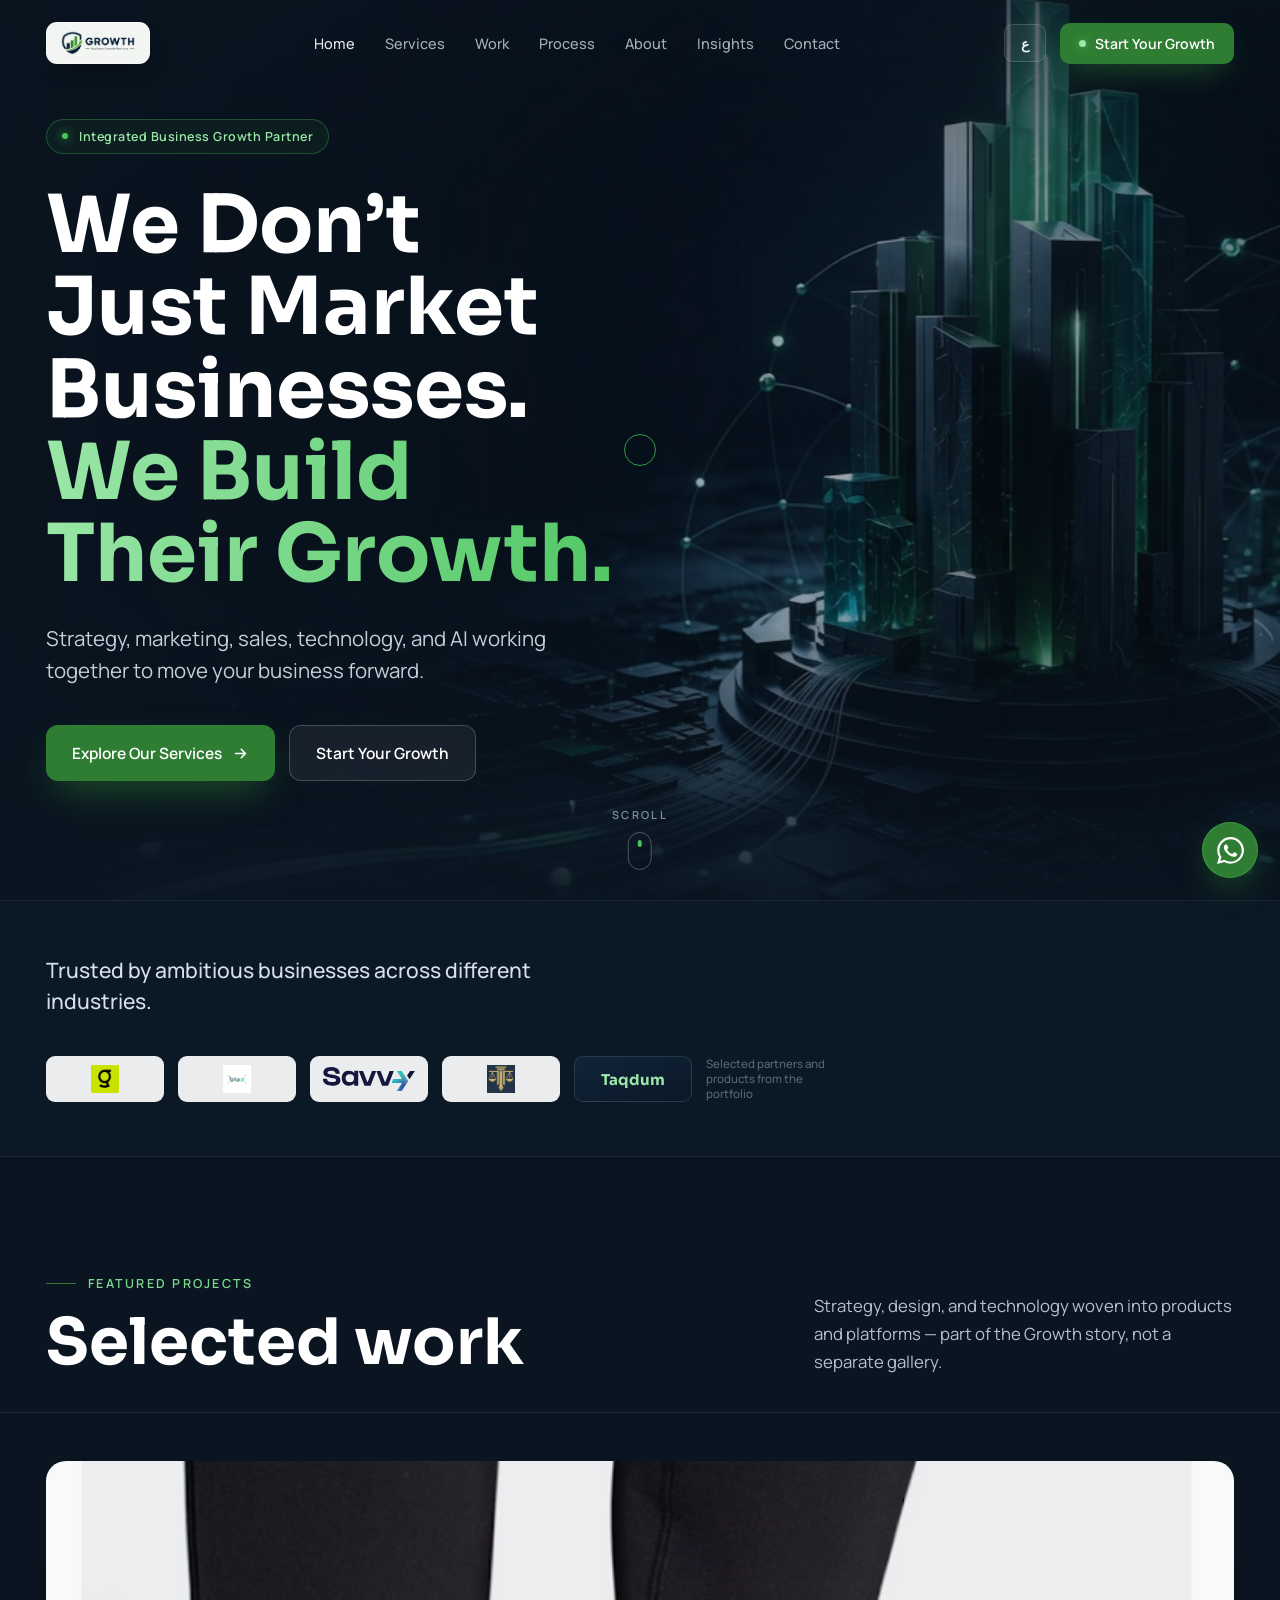
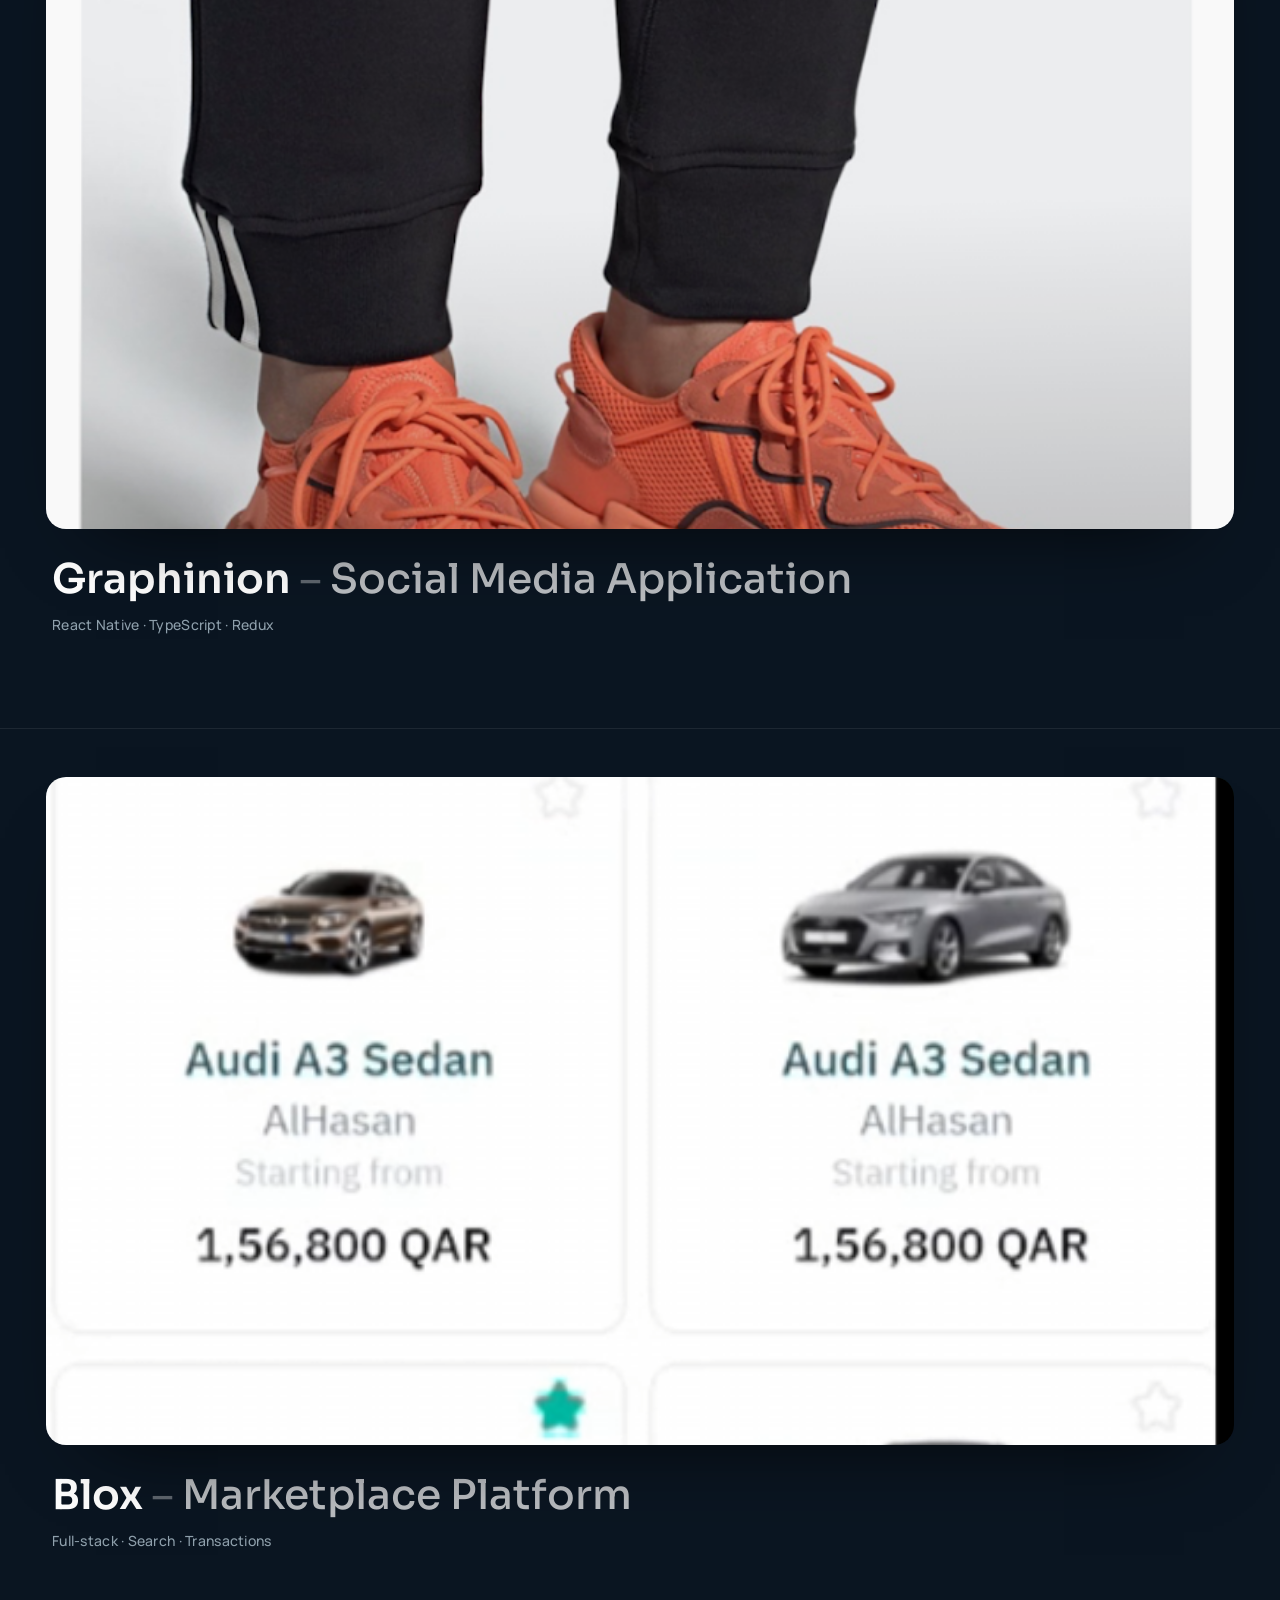
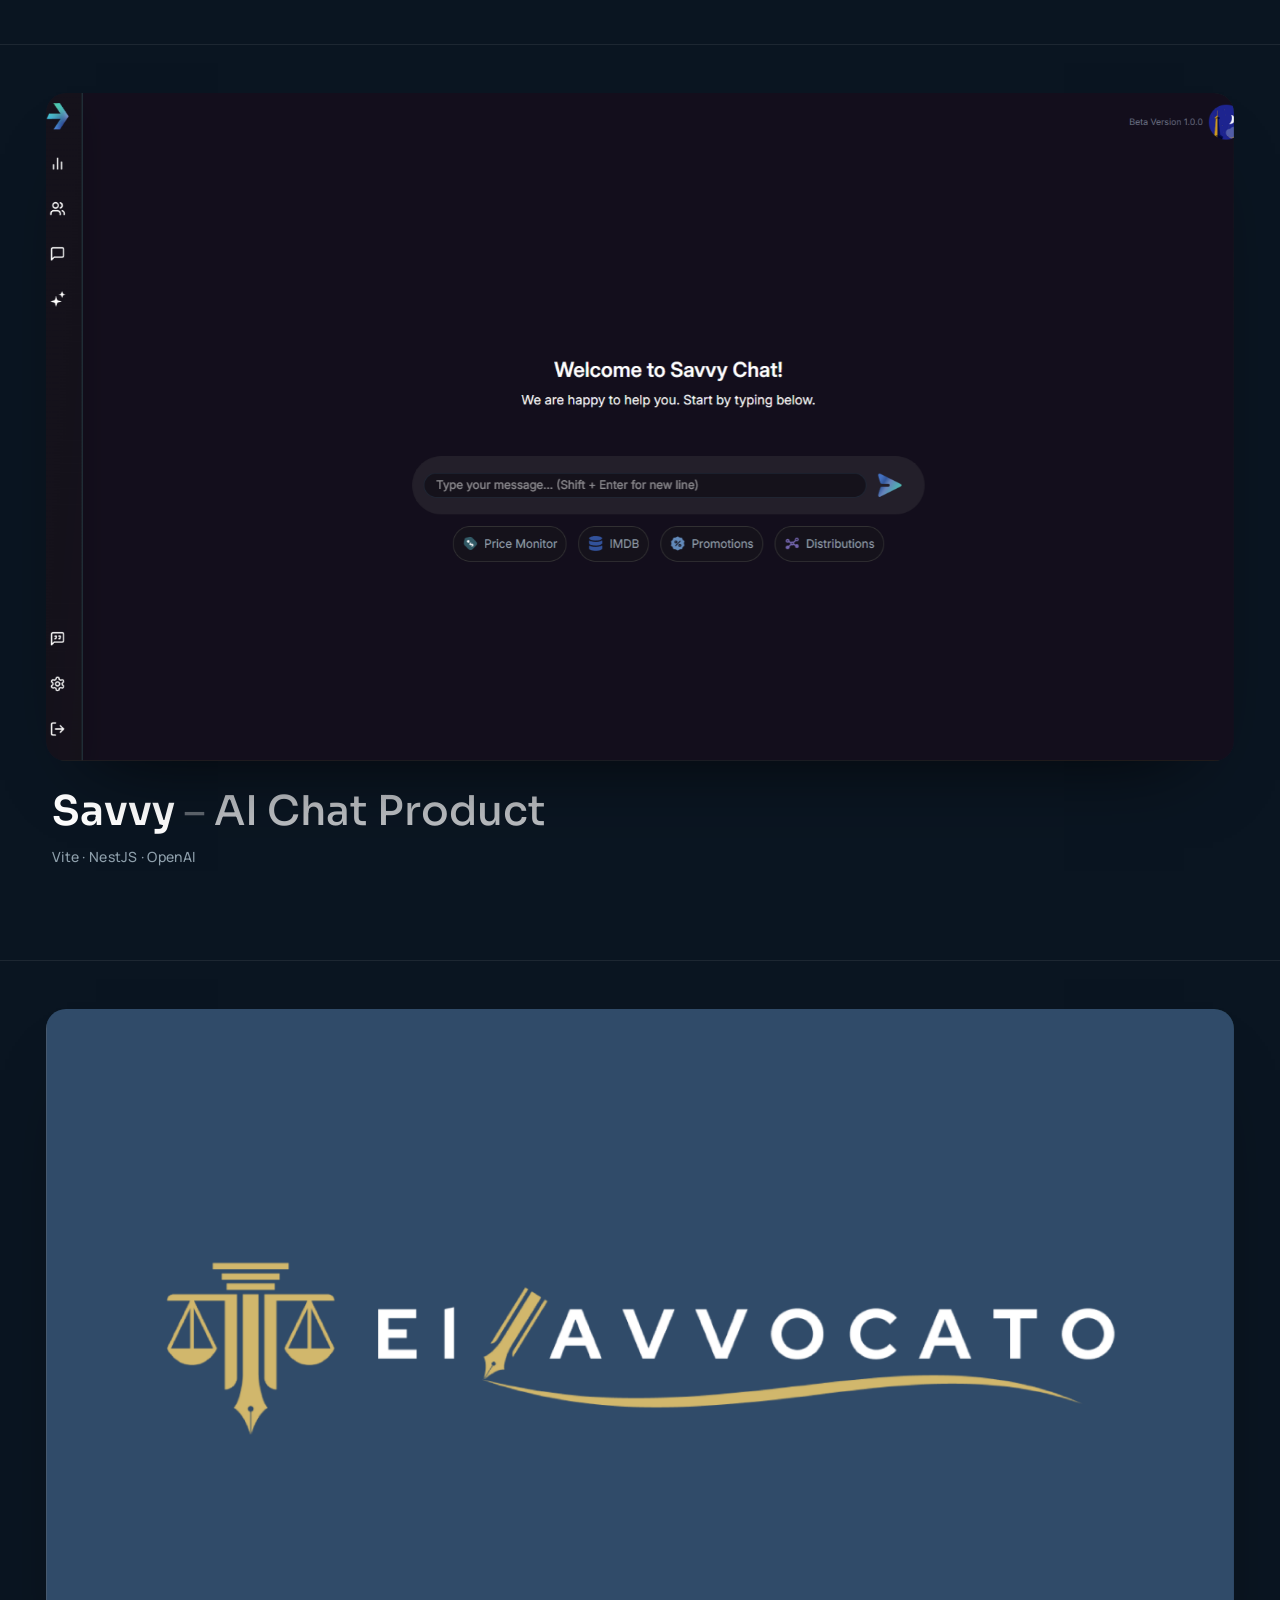
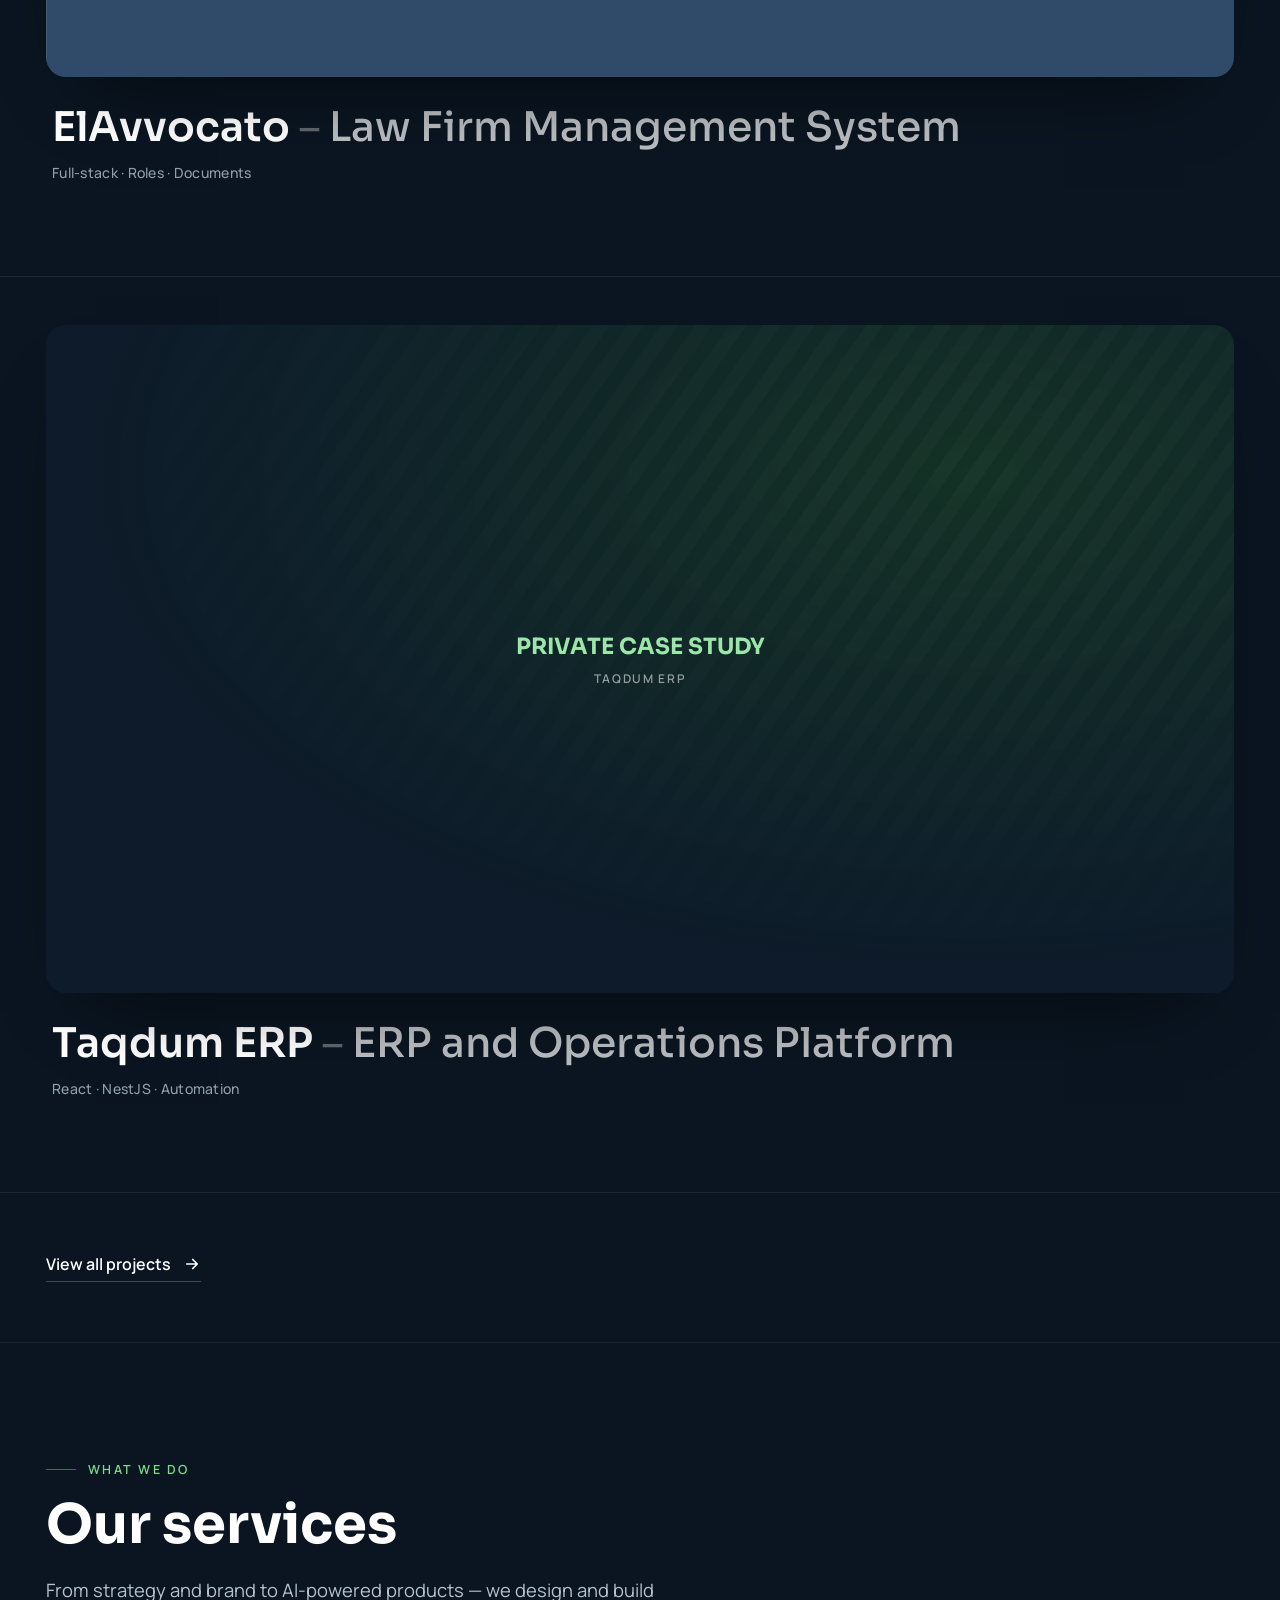
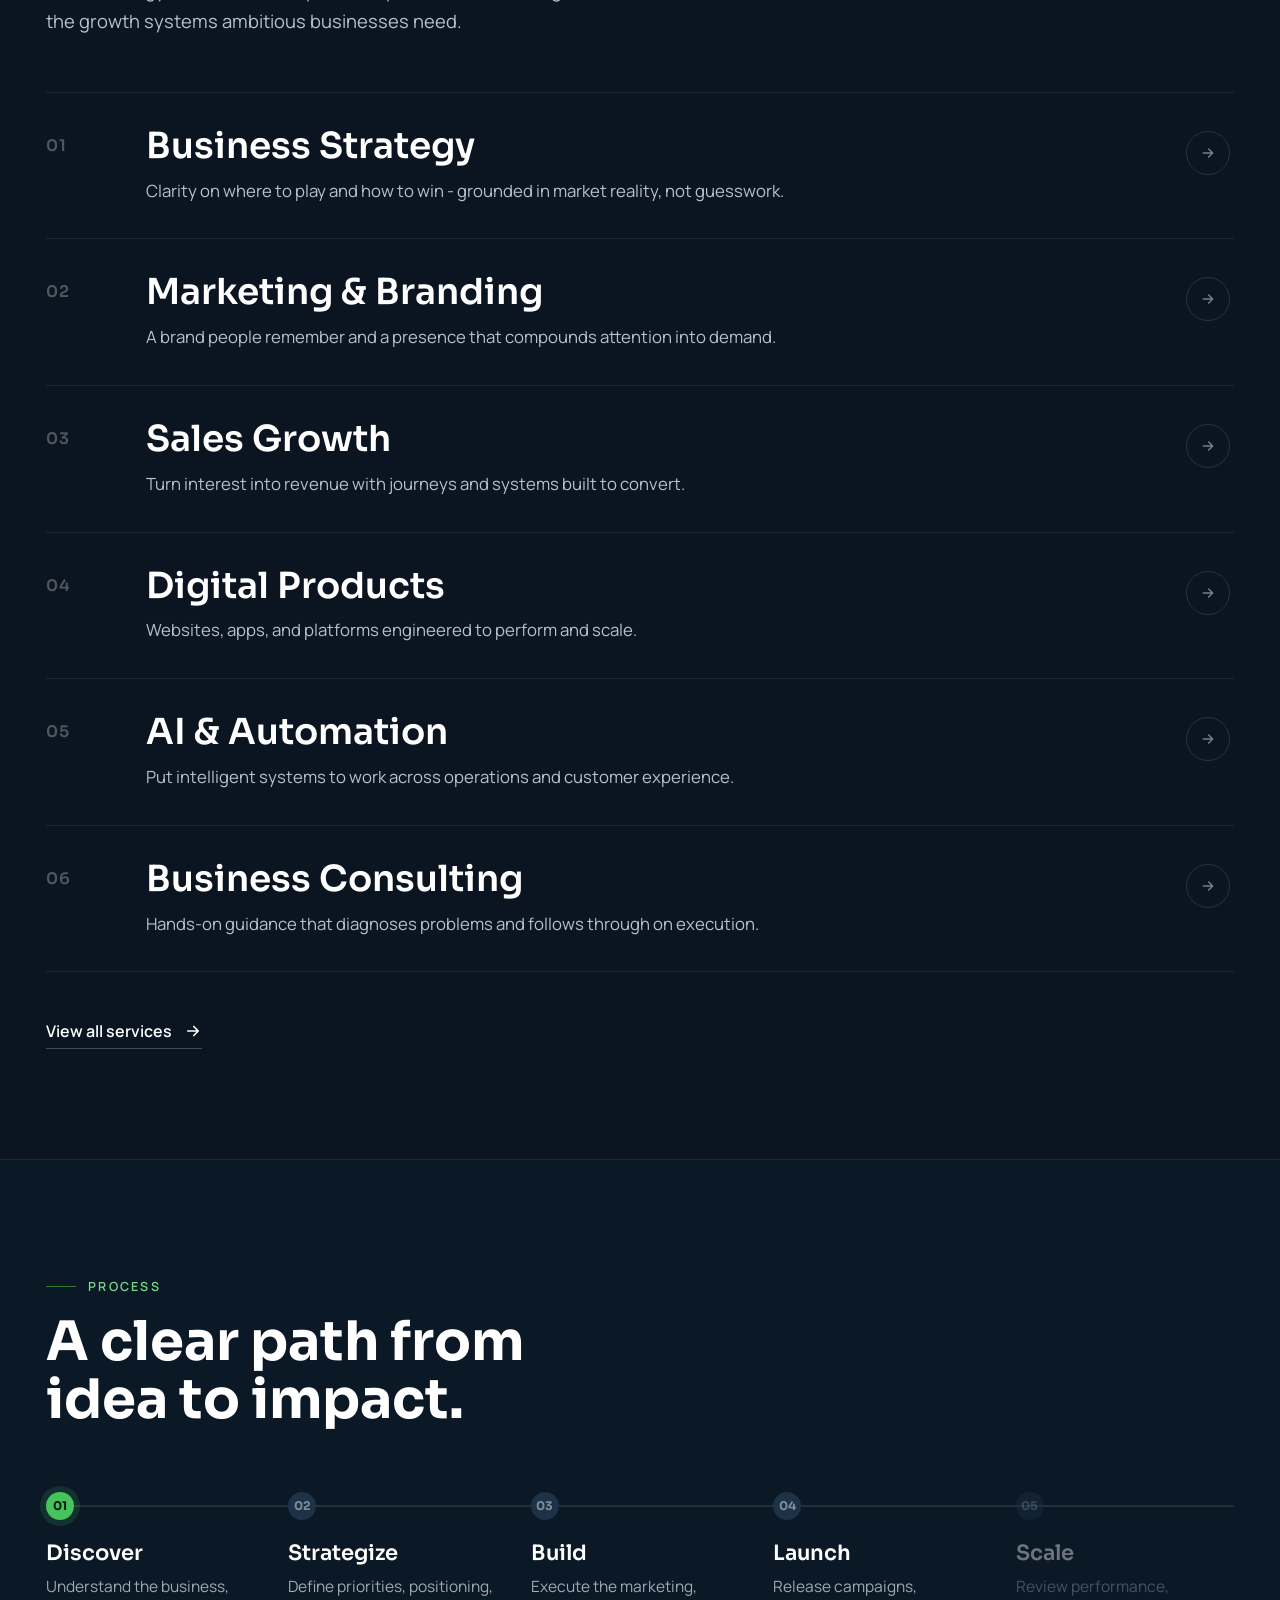
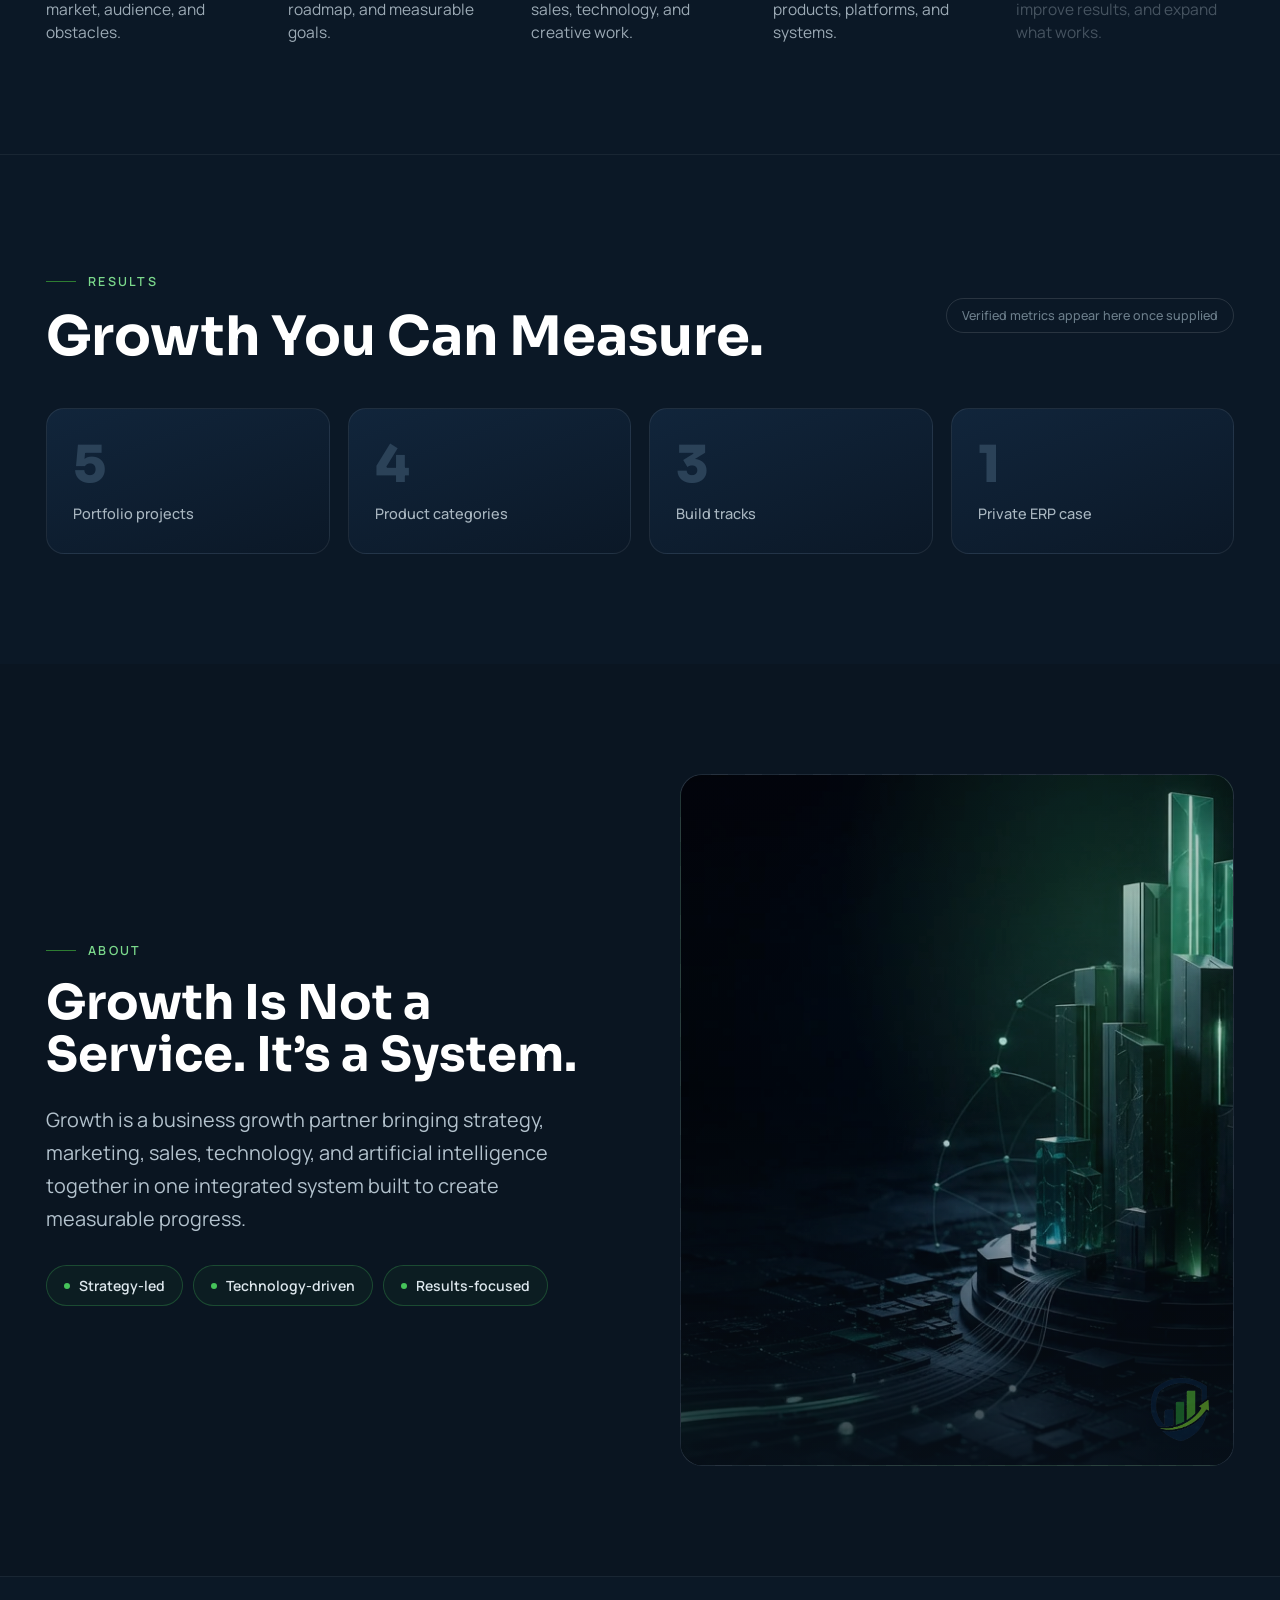
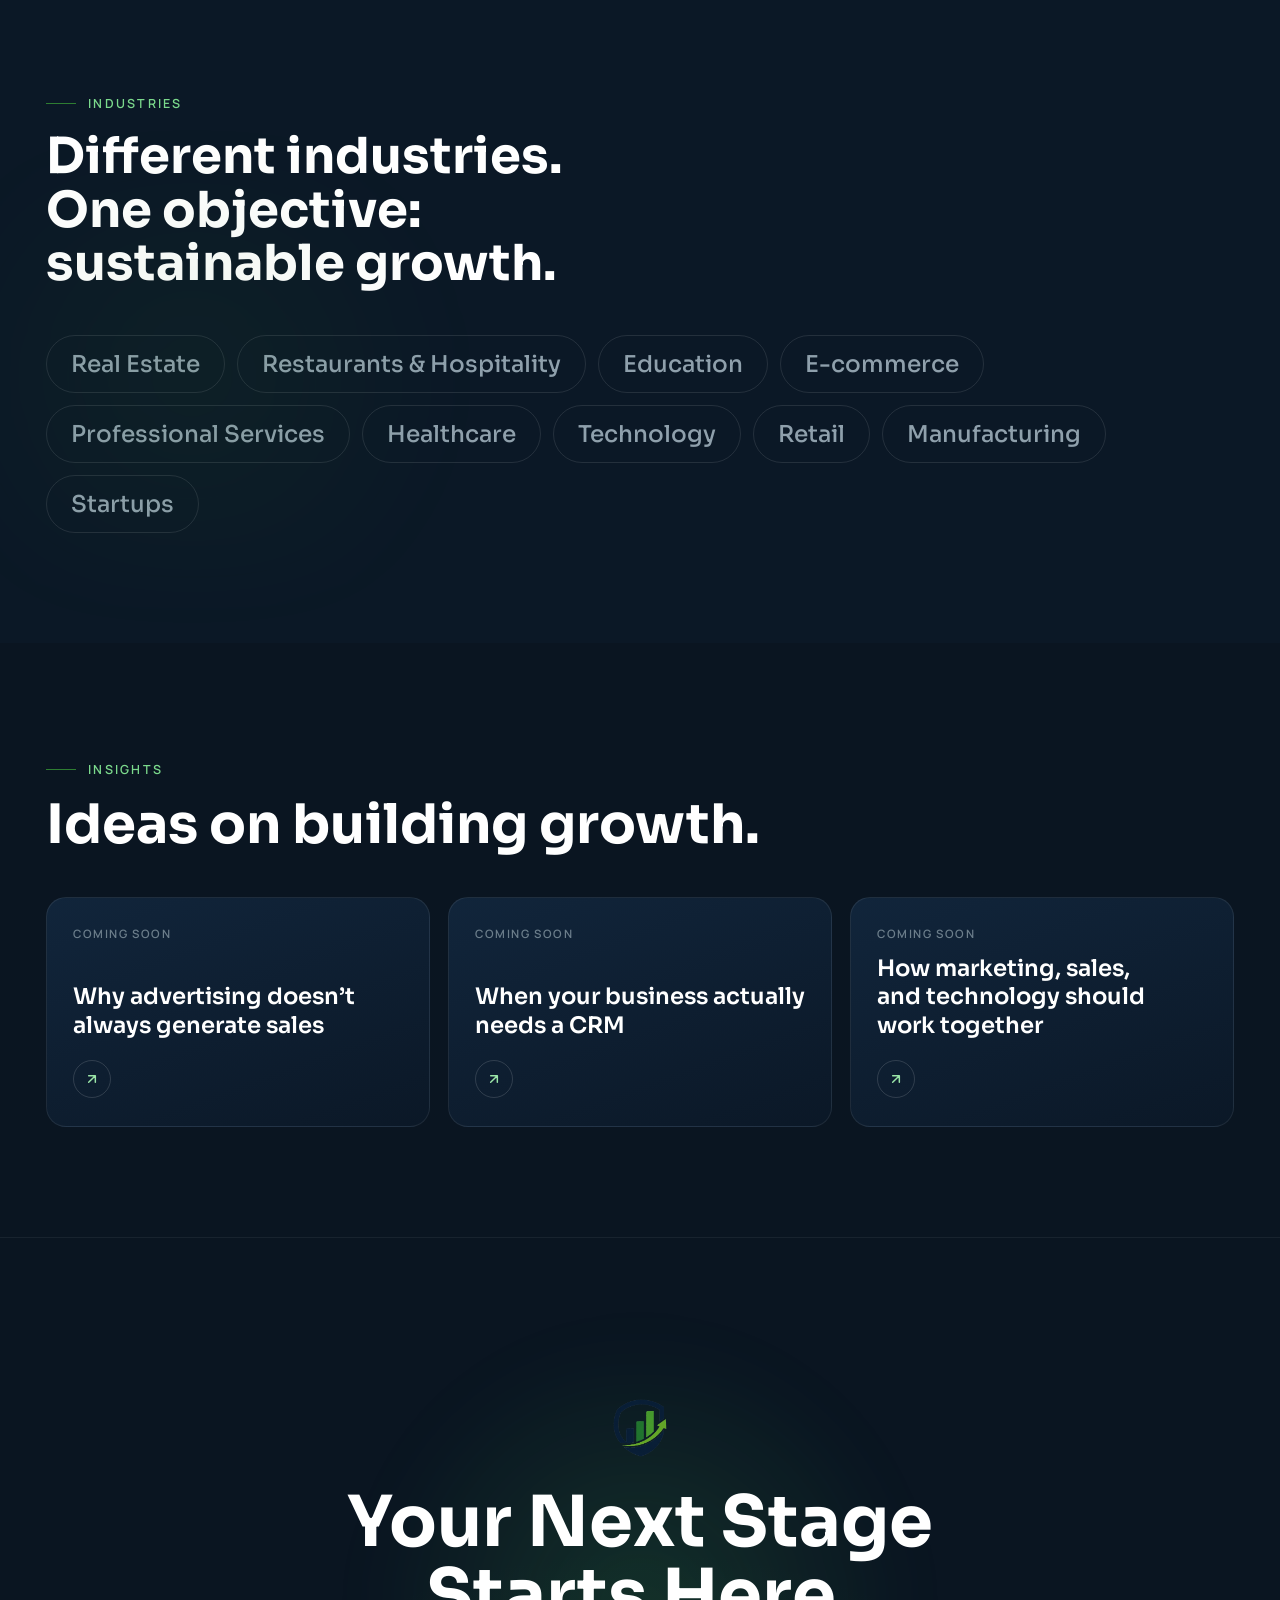
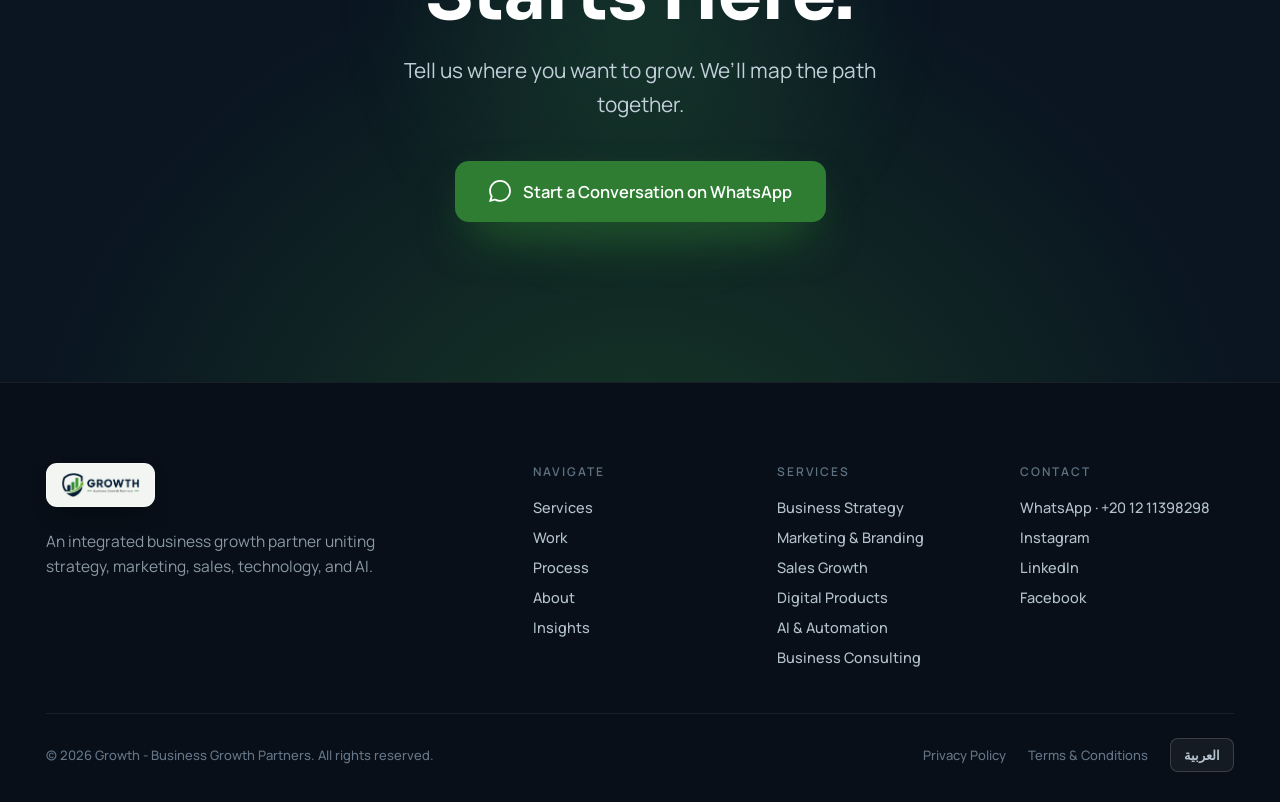
==== commit 16b759ec: "Redesign Services and Featured Work sections with Cuberto-inspired homepage layout. Co-authored-by: " ====
--- a/project/index.html
+++ b/project/index.html
@@ -5,6 +5,8 @@
   <meta name="viewport" content="width=device-width, initial-scale=1">
   <meta name="description" content="Growth is an integrated business growth partner uniting strategy, marketing, sales, technology, and AI.">
   <title>Growth - Business Growth Partners</title>
+  <link rel="icon" href="assets/logo-icon.png" type="image/png">
+  <link rel="apple-touch-icon" href="assets/logo-icon.png">
   <link rel="preconnect" href="https://fonts.googleapis.com">
   <link rel="preconnect" href="https://fonts.gstatic.com" crossorigin>
   <link href="https://fonts.googleapis.com/css2?family=Sora:wght@400;500;600;700;800&family=Manrope:wght@400;500;600;700&family=IBM+Plex+Sans+Arabic:wght@400;500;600;700&display=swap" rel="stylesheet">
@@ -110,29 +112,39 @@
         </div>
       </section>
 
+      <section id="work" class="featured-section" data-port aria-labelledby="work-title">
+        <div class="container featured-head">
+          <div data-reveal>
+            <div class="section-kicker">
+              <span></span><span data-i18n="port.eyebrow"></span>
+            </div>
+            <h2 id="work-title" class="section-title featured-title" data-i18n="port.title"></h2>
+          </div>
+          <p class="featured-intro" data-reveal data-i18n="port.intro"></p>
+        </div>
+        <div class="featured-list" data-port-track data-project-list></div>
+        <div class="container featured-foot" data-reveal>
+          <a class="featured-all" href="#contact" data-cursor data-magnetic>
+            <span data-i18n="port.all"></span>
+            <svg width="18" height="18" viewBox="0 0 24 24" fill="none" stroke="currentColor" stroke-width="2.2" stroke-linecap="round" stroke-linejoin="round" aria-hidden="true"><path d="M5 12h14M13 6l6 6-6 6"/></svg>
+          </a>
+        </div>
+      </section>
+
       <section id="services" class="section services-section" aria-labelledby="services-title">
         <div class="container">
-          <div class="section-kicker" data-reveal>
-            <span></span><span data-i18n="serv.eyebrow"></span>
-          </div>
-          <h2 id="services-title" class="section-title section-title-wide" data-reveal data-i18n="serv.title"></h2>
-        </div>
-        <div class="container services-grid" data-serv-grid>
-          <aside class="service-sticky" data-serv-sticky aria-hidden="true">
-            <div class="service-display">
-              <div class="service-display-glow"></div>
-              <div class="service-display-num" data-serv-num>01</div>
-              <div class="service-display-content">
-                <span data-serv-tag>Strategy</span>
-                <h3 data-serv-name>Business Strategy</h3>
-                <div class="equalizer" aria-hidden="true">
-                  <span></span><span></span><span></span><span></span><span></span><span></span><span></span>
-                </div>
-                <div class="service-dots" data-serv-dots></div>
-              </div>
-            </div>
-          </aside>
-          <div class="service-list" data-service-list></div>
+          <div class="services-head">
+            <div class="section-kicker" data-reveal>
+              <span></span><span data-i18n="serv.eyebrow"></span>
+            </div>
+            <h2 id="services-title" class="section-title" data-reveal data-i18n="serv.title"></h2>
+            <p class="services-intro" data-reveal data-i18n="serv.intro"></p>
+          </div>
+          <div class="services-stack" data-service-list></div>
+          <a class="services-all" href="#contact" data-reveal data-cursor data-magnetic>
+            <span data-i18n="serv.all"></span>
+            <svg width="18" height="18" viewBox="0 0 24 24" fill="none" stroke="currentColor" stroke-width="2.2" stroke-linecap="round" stroke-linejoin="round" aria-hidden="true"><path d="M5 12h14M13 6l6 6-6 6"/></svg>
+          </a>
         </div>
       </section>
 
@@ -147,21 +159,6 @@
             <div class="process-line process-line-fill" data-proc-line data-proc-fill></div>
             <div class="process-track" data-proc-track data-process-list></div>
           </div>
-        </div>
-      </section>
-
-      <section id="work" class="work-section" data-port aria-labelledby="work-title">
-        <div class="work-pin" data-port-pin>
-          <div class="container work-head">
-            <div data-reveal>
-              <div class="section-kicker">
-                <span></span><span data-i18n="port.eyebrow"></span>
-              </div>
-              <h2 id="work-title" class="section-title" data-i18n="port.title"></h2>
-            </div>
-            <p data-reveal data-i18n="port.intro"></p>
-          </div>
-          <div class="work-track" data-port-track data-project-list></div>
         </div>
       </section>
 
--- a/project/assets/growth-homepage.css
+++ b/project/assets/growth-homepage.css
@@ -638,276 +638,312 @@
 
 .services-section {
   background: var(--bg);
-  padding-top: 110px;
-  padding-bottom: 0;
-}
-
-.services-grid {
-  margin-top: 48px;
+  padding-block: 110px;
+  border-top: 1px solid rgba(255, 255, 255, .06);
+}
+
+.services-head {
+  max-width: 760px;
+  margin-bottom: 56px;
+}
+
+.services-intro {
+  margin: 22px 0 0;
+  font-size: 1.15rem;
+  line-height: 1.65;
+  color: var(--muted);
+  max-width: 620px;
+}
+
+.services-stack {
+  display: flex;
+  flex-direction: column;
+  border-top: 1px solid var(--line);
+}
+
+.service-row {
+  border-bottom: 1px solid var(--line);
+  padding: 34px 0;
+  transition: background .35s ease, padding .35s ease;
+}
+
+.service-row-top {
   display: grid;
-  grid-template-columns: .82fr 1.18fr;
-  gap: 60px;
+  grid-template-columns: 72px minmax(0, 1fr) 48px;
+  gap: 28px;
   align-items: start;
 }
 
-.service-sticky {
-  position: sticky;
-  top: 120px;
-  align-self: start;
-}
-
-.service-display {
-  position: relative;
-  border: 1px solid var(--line);
-  border-radius: 22px;
-  background: linear-gradient(160deg, var(--panel) 0%, var(--panel-deep) 100%);
-  padding: 38px 34px;
-  overflow: hidden;
-  min-height: 430px;
-}
-
-.service-display-glow {
-  position: absolute;
-  inset: 0;
-  background: radial-gradient(120% 80% at 80% 10%, rgba(46, 125, 50, .22), transparent 60%);
-}
-
-.service-display-num {
-  position: absolute;
-  top: -30px;
-  inset-inline-end: -10px;
-  font: 800 200px var(--display);
-  color: rgba(255, 255, 255, .035);
-  line-height: 1;
-}
-
-.service-display-content {
-  position: relative;
-  z-index: 2;
-  display: flex;
-  flex-direction: column;
-  min-height: 354px;
-}
-
-.service-display-content > span {
-  font: 600 12px var(--body);
-  letter-spacing: .16em;
-  text-transform: uppercase;
-  color: #7bd98c;
-}
-
-.service-display-content h3 {
-  font: 700 2.1rem/1.1 var(--display);
-  margin: 14px 0 0;
+.service-row-num {
+  font: 600 1rem var(--display);
+  color: rgba(255, 255, 255, .28);
+  padding-top: 8px;
+  letter-spacing: .08em;
+}
+
+.service-row-main h3 {
+  margin: 0;
+  font: 600 clamp(1.65rem, 2.8vw, 2.45rem)/1.08 var(--display);
   color: var(--white);
-}
-
-.equalizer {
-  margin-top: auto;
-  display: flex;
-  align-items: flex-end;
-  gap: 7px;
-  height: 104px;
-  padding-top: 30px;
-}
-
-.equalizer span {
-  flex: 1;
-  height: 100%;
-  background: linear-gradient(var(--green-bright), var(--green));
-  border-radius: 4px 4px 0 0;
-  transform-origin: bottom;
-  animation: ghEq 1.5s ease-in-out infinite;
-}
-
-.equalizer span:nth-child(2) { animation-delay: .2s; }
-.equalizer span:nth-child(3) { animation-delay: .45s; }
-.equalizer span:nth-child(4) { animation-delay: .15s; }
-.equalizer span:nth-child(5) { animation-delay: .55s; }
-.equalizer span:nth-child(6) { animation-delay: .32s; }
-.equalizer span:nth-child(7) { animation-delay: .62s; }
-
-.service-dots {
-  display: flex;
-  gap: 7px;
-  margin-top: 26px;
-}
-
-.service-dots span {
-  width: 18px;
-  height: 3px;
-  border-radius: 2px;
-  background: rgba(255, 255, 255, .15);
-  transition: background .3s;
-}
-
-.service-dots span.is-active {
-  background: var(--green-bright);
-}
-
-.service-card {
-  min-height: auto;
-  display: grid;
-  grid-template-columns: minmax(0, 1fr);
-  align-items: center;
-  border-top: 1px solid rgba(255, 255, 255, .07);
-  padding-block: 28px;
-}
-
-.service-card > div {
-  display: grid;
-  grid-template-columns: minmax(220px, .4fr) minmax(0, 1fr);
-  align-items: center;
-  gap: 30px;
-}
-
-.service-visual {
-  position: relative;
-  min-height: 210px;
-  border: 1px solid rgba(255, 255, 255, .08);
-  border-radius: 18px;
-  overflow: hidden;
-  background:
-    radial-gradient(90% 120% at 78% 22%, rgba(70, 195, 90, .2), transparent 58%),
-    linear-gradient(150deg, rgba(17, 37, 59, .9), rgba(8, 17, 27, .96));
-  box-shadow: 0 22px 46px -36px rgba(0, 0, 0, .9);
-}
-
-.service-visual-grid {
-  position: absolute;
-  inset: 0;
-  background:
-    linear-gradient(rgba(255, 255, 255, .035) 1px, transparent 1px),
-    linear-gradient(90deg, rgba(255, 255, 255, .035) 1px, transparent 1px);
-  background-size: 32px 32px;
-  opacity: .45;
-}
-
-.service-visual-node,
-.service-visual-line,
-.service-visual-bars {
-  position: absolute;
-  z-index: 2;
-}
-
-.service-visual-node {
-  width: 18px;
-  height: 18px;
+  transition: color .35s ease, transform .35s ease;
+}
+
+.service-row-main p {
+  margin: 12px 0 0;
+  font-size: 1.05rem;
+  line-height: 1.6;
+  color: var(--muted);
+  max-width: 640px;
+}
+
+.service-row-arrow {
+  display: inline-flex;
+  align-items: center;
+  justify-content: center;
+  width: 44px;
+  height: 44px;
+  margin-top: 4px;
   border-radius: 50%;
-  background: var(--green-bright);
-  box-shadow: 0 0 0 8px rgba(70, 195, 90, .12), 0 0 26px rgba(70, 195, 90, .45);
-}
-
-.service-visual-node-a { top: 46px; inset-inline-start: 42px; }
-.service-visual-node-b { top: 104px; inset-inline-end: 50px; }
-.service-visual-node-c { bottom: 48px; inset-inline-start: 50%; }
-
-.service-visual-line {
-  height: 2px;
-  width: 44%;
-  background: linear-gradient(90deg, rgba(70, 195, 90, .18), rgba(155, 230, 168, .75));
-  transform-origin: left center;
-}
-
-.service-visual-line-a {
-  top: 62px;
-  inset-inline-start: 58px;
-  transform: rotate(14deg);
-}
-
-.service-visual-line-b {
-  bottom: 76px;
-  inset-inline-start: 34%;
-  transform: rotate(-22deg);
-}
-
-.service-visual-bars {
-  left: 28px;
-  right: 28px;
-  bottom: 26px;
-  display: flex;
-  align-items: flex-end;
-  gap: 8px;
-  height: 82px;
-}
-
-.service-visual-bars span {
-  flex: 1;
-  min-width: 0;
-  border-radius: 7px 7px 0 0;
-  background: linear-gradient(180deg, rgba(155, 230, 168, .9), rgba(46, 125, 50, .55));
-}
-
-.service-visual-bars span:nth-child(1) { height: 46%; }
-.service-visual-bars span:nth-child(2) { height: 74%; }
-.service-visual-bars span:nth-child(3) { height: 100%; }
-
-.service-card-2 .service-visual {
-  background:
-    radial-gradient(88% 120% at 25% 22%, rgba(88, 166, 255, .18), transparent 58%),
-    linear-gradient(150deg, rgba(17, 37, 59, .9), rgba(8, 17, 27, .96));
-}
-
-.service-card-3 .service-visual-bars span:nth-child(1) { height: 88%; }
-.service-card-3 .service-visual-bars span:nth-child(2) { height: 58%; }
-.service-card-3 .service-visual-bars span:nth-child(3) { height: 76%; }
-
-.service-card-4 .service-visual {
-  background:
-    radial-gradient(76% 100% at 72% 32%, rgba(155, 230, 168, .16), transparent 60%),
-    repeating-linear-gradient(135deg, rgba(255, 255, 255, .025) 0 9px, transparent 9px 18px),
-    linear-gradient(150deg, rgba(17, 37, 59, .9), rgba(8, 17, 27, .96));
-}
-
-.service-card-5 .service-visual-node {
-  border-radius: 6px;
-}
-
-.service-card-6 .service-visual-bars span:nth-child(1) { height: 62%; }
-.service-card-6 .service-visual-bars span:nth-child(2) { height: 62%; }
-.service-card-6 .service-visual-bars span:nth-child(3) { height: 62%; }
-
-.service-heading {
-  display: flex;
-  align-items: baseline;
-  gap: 16px;
-}
-
-.service-heading span {
-  font: 700 1rem var(--display);
-  color: var(--green-bright);
-}
-
-.service-heading h3 {
-  font: 700 2.2rem/1.1 var(--display);
-  margin: 0;
-  color: var(--white);
-}
-
-.service-card p {
-  margin: 14px 0 0;
-  font-size: 1.08rem;
-  line-height: 1.55;
-  color: var(--muted);
-  max-width: 540px;
-}
-
-.chip-list {
-  list-style: none;
-  padding: 0;
-  margin: 22px 0 0;
+  border: 1px solid rgba(255, 255, 255, .12);
+  color: rgba(255, 255, 255, .45);
+  transition: transform .35s ease, border-color .35s ease, color .35s ease, background .35s ease;
+}
+
+.service-row-caps {
   display: flex;
   flex-wrap: wrap;
   gap: 9px;
-}
-
-.chip-list li {
-  font: 500 13.5px var(--body);
+  max-height: 0;
+  opacity: 0;
+  overflow: hidden;
+  margin: 0 0 0 100px;
+  transition: max-height .45s ease, opacity .35s ease, margin-top .35s ease;
+}
+
+.service-row-caps span {
+  font: 500 13px var(--body);
   color: #cbd7df;
   border: 1px solid rgba(255, 255, 255, .1);
   background: rgba(255, 255, 255, .03);
   border-radius: 100px;
-  padding: 8px 15px;
+  padding: 8px 14px;
+}
+
+.service-row:hover,
+.service-row.is-active,
+.service-row:focus-within {
+  background: rgba(255, 255, 255, .018);
+}
+
+.service-row:hover .service-row-main h3,
+.service-row.is-active .service-row-main h3,
+.service-row:focus-within .service-row-main h3 {
+  color: var(--green-soft);
+}
+
+.service-row:hover .service-row-arrow,
+.service-row.is-active .service-row-arrow,
+.service-row:focus-within .service-row-arrow {
+  transform: translateX(4px);
+  border-color: rgba(70, 195, 90, .35);
+  color: var(--green-soft);
+  background: rgba(70, 195, 90, .08);
+}
+
+html[dir="rtl"] .service-row:hover .service-row-arrow,
+html[dir="rtl"] .service-row.is-active .service-row-arrow,
+html[dir="rtl"] .service-row:focus-within .service-row-arrow {
+  transform: translateX(-4px) scaleX(-1);
+}
+
+.service-row:hover .service-row-caps,
+.service-row.is-active .service-row-caps,
+.service-row:focus-within .service-row-caps {
+  max-height: 160px;
+  opacity: 1;
+  margin-top: 22px;
+}
+
+.services-all,
+.featured-all {
+  display: inline-flex;
+  align-items: center;
+  gap: 12px;
+  margin-top: 48px;
+  font: 600 1rem var(--body);
+  color: var(--white);
+  border-bottom: 1px solid rgba(255, 255, 255, .22);
+  padding-bottom: 6px;
+  transition: color .3s ease, border-color .3s ease, gap .3s ease;
+}
+
+.services-all:hover,
+.featured-all:hover {
+  color: var(--green-soft);
+  border-color: var(--green-bright);
+  gap: 16px;
+}
+
+.featured-section {
+  position: relative;
+  background: var(--bg);
+  padding-bottom: 40px;
+}
+
+.featured-head {
+  padding-top: 110px;
+  padding-bottom: 36px;
+  display: flex;
+  align-items: flex-end;
+  justify-content: space-between;
+  gap: 40px;
+  flex-wrap: wrap;
+}
+
+.featured-title {
+  font-size: clamp(2.8rem, 5vw, 4.2rem);
+  line-height: 1.02;
+  max-width: 520px;
+}
+
+.featured-intro {
+  margin: 0;
+  font-size: 1.05rem;
+  line-height: 1.65;
+  color: var(--muted);
+  max-width: 420px;
+}
+
+.featured-list {
+  display: flex;
+  flex-direction: column;
+}
+
+.featured-item {
+  display: block;
+  border-top: 1px solid var(--line);
+  padding: 48px 0 56px;
+  transition: background .4s ease;
+}
+
+.featured-item:last-child {
+  border-bottom: 1px solid var(--line);
+}
+
+.featured-item:hover {
+  background: rgba(255, 255, 255, .012);
+}
+
+.featured-card {
+  width: min(1280px, calc(100% - 92px));
+  margin-inline: auto;
+}
+
+.featured-media {
+  position: relative;
+  aspect-ratio: 16 / 9;
+  border-radius: 20px;
+  overflow: hidden;
+  background:
+    radial-gradient(120% 120% at 78% 22%, rgba(46, 125, 50, .28), rgba(13, 27, 42, 1) 62%),
+    repeating-linear-gradient(125deg, rgba(255, 255, 255, .03) 0 14px, transparent 14px 28px);
+  box-shadow: 0 40px 80px -50px rgba(0, 0, 0, .85);
+}
+
+.featured-cover {
+  width: 100%;
+  height: 100%;
+  object-fit: cover;
+  object-position: center;
+  transition: transform .85s cubic-bezier(.16, .84, .44, 1);
+  will-change: transform;
+}
+
+.featured-placeholder {
+  width: 100%;
+  height: 100%;
+  display: flex;
+  flex-direction: column;
+  align-items: center;
+  justify-content: center;
+  gap: 10px;
+  text-transform: uppercase;
+  color: var(--green-soft);
+}
+
+.featured-placeholder strong {
+  font: 700 1.4rem var(--display);
+}
+
+.featured-placeholder span {
+  font: 600 12px var(--body);
+  letter-spacing: .14em;
+  color: rgba(255, 255, 255, .55);
+}
+
+.featured-copy {
+  margin-top: 28px;
+  padding-inline: 6px;
+}
+
+.featured-heading {
+  margin: 0;
+  font: 600 clamp(1.75rem, 3.2vw, 3rem)/1.12 var(--display);
+  color: var(--white);
+  max-width: 980px;
+  transition: color .35s ease;
+}
+
+.featured-client {
+  color: var(--white);
+}
+
+.featured-sep {
+  color: rgba(255, 255, 255, .35);
+  font-weight: 400;
+}
+
+.featured-tagline {
+  color: rgba(255, 255, 255, .72);
+  font-weight: 500;
+}
+
+.featured-item:hover .featured-heading {
+  color: var(--green-soft);
+}
+
+.featured-item:hover .featured-client,
+.featured-item:hover .featured-tagline {
+  color: inherit;
+}
+
+.featured-stack {
+  margin: 12px 0 0;
+  font: 500 14px var(--body);
+  color: #8fa0ac;
+  letter-spacing: .02em;
+}
+
+.featured-link {
+  display: inline-flex;
+  align-items: center;
+  gap: 8px;
+  margin-top: 18px;
+  font: 600 14px var(--body);
+  color: var(--green-soft);
+  opacity: 0;
+  transform: translateY(8px);
+  transition: opacity .35s ease, transform .35s ease;
+}
+
+.featured-item:hover .featured-link {
+  opacity: 1;
+  transform: translateY(0);
+}
+
+.featured-foot {
+  padding-top: 12px;
+  padding-bottom: 20px;
 }
 
 .text-link {
@@ -1003,185 +1039,6 @@
   line-height: 1.5;
   color: #9dabb6;
   max-width: 210px;
-}
-
-.work-section {
-  position: relative;
-  background: var(--bg);
-}
-
-.work-head {
-  padding-top: 110px;
-  padding-bottom: 30px;
-  display: flex;
-  align-items: flex-end;
-  justify-content: space-between;
-  gap: 30px;
-  flex-wrap: wrap;
-}
-
-.work-head .section-title {
-  font-size: 3.6rem;
-  line-height: 1;
-}
-
-.work-head p {
-  margin: 0;
-  font-size: 1rem;
-  line-height: 1.55;
-  color: #9dabb6;
-  max-width: 360px;
-}
-
-.work-track {
-  display: grid;
-  grid-template-columns: repeat(2, minmax(0, 1fr));
-  gap: 24px;
-  padding: 10px 46px 110px;
-  max-width: 1280px;
-  margin-inline: auto;
-  transform: none !important;
-}
-
-.project-card {
-  width: 100%;
-  min-width: 0;
-  display: block;
-}
-
-.project-shell {
-  position: relative;
-  border: 1px solid var(--line);
-  border-radius: 22px;
-  overflow: hidden;
-  background: #0d1b2a;
-}
-
-.project-media {
-  position: relative;
-  height: 380px;
-  background: repeating-linear-gradient(125deg, rgba(255, 255, 255, .04) 0 14px, transparent 14px 28px), radial-gradient(120% 120% at 78% 22%, rgba(46, 125, 50, .4), rgba(13, 27, 42, 1) 62%);
-  display: flex;
-  align-items: flex-end;
-  overflow: hidden;
-  transition: transform .7s cubic-bezier(.16, .84, .44, 1);
-}
-
-.project-showcase {
-  position: absolute;
-  z-index: 2;
-  left: 32px;
-  right: 32px;
-  top: 58px;
-  bottom: 100px;
-  display: flex;
-  align-items: center;
-  justify-content: center;
-  border: 1px solid rgba(255, 255, 255, .16);
-  border-radius: 18px;
-  background:
-    linear-gradient(180deg, rgba(255, 255, 255, .08), rgba(255, 255, 255, .025)),
-    rgba(8, 17, 27, .58);
-  box-shadow: 0 24px 60px -34px rgba(0, 0, 0, .88);
-  overflow: hidden;
-  padding: 16px;
-}
-
-.project-cover {
-  width: 100%;
-  height: 100%;
-  object-fit: contain;
-  object-position: center;
-  filter: saturate(.88) contrast(1.02);
-}
-
-.project-showcase-placeholder {
-  flex-direction: column;
-  gap: 10px;
-  color: var(--green-soft);
-  text-align: center;
-  text-transform: uppercase;
-}
-
-.project-showcase-placeholder strong {
-  font: 700 1.3rem var(--display);
-}
-
-.project-showcase-placeholder span {
-  font: 600 12px var(--body);
-  letter-spacing: .14em;
-  color: rgba(255, 255, 255, .58);
-}
-
-.project-tint {
-  position: absolute;
-  inset: 0;
-  background:
-    linear-gradient(to top, rgba(8, 17, 27, .96), rgba(8, 17, 27, .18) 52%, rgba(8, 17, 27, .32)),
-    radial-gradient(80% 90% at 78% 18%, rgba(70, 195, 90, .2), transparent 62%);
-  z-index: 1;
-}
-
-.project-number {
-  position: absolute;
-  top: 22px;
-  inset-inline-start: 24px;
-  z-index: 2;
-  font: 700 .95rem var(--display);
-  color: rgba(255, 255, 255, .5);
-  letter-spacing: .05em;
-}
-
-.project-number span {
-  opacity: .5;
-}
-
-.project-info {
-  position: relative;
-  z-index: 3;
-  padding: 26px 28px;
-  width: 100%;
-  background: linear-gradient(to top, rgba(8, 17, 27, .92), transparent);
-}
-
-.project-title-row {
-  display: flex;
-  align-items: baseline;
-  gap: 14px;
-  flex-wrap: wrap;
-}
-
-.project-title-row h3 {
-  font: 700 2.1rem var(--display);
-  margin: 0;
-  color: var(--white);
-}
-
-.project-title-row span {
-  font: 500 13px var(--body);
-  color: var(--green-soft);
-}
-
-.project-meta {
-  display: flex;
-  align-items: center;
-  justify-content: space-between;
-  gap: 16px;
-  margin-top: 10px;
-  flex-wrap: wrap;
-}
-
-.project-meta span:first-child {
-  font: 500 13.5px var(--body);
-  color: #a9b7c1;
-}
-
-.project-view {
-  display: inline-flex;
-  align-items: center;
-  gap: 8px;
-  font: 600 13.5px var(--body);
-  color: var(--white);
 }
 
 .results-head {
@@ -1617,8 +1474,8 @@
     font-size: 3rem;
   }
 
-  .work-head .section-title {
-    font-size: 3.1rem;
+  .featured-title {
+    font-size: 2.8rem;
   }
 
   .final-cta h2 {
@@ -1632,32 +1489,27 @@
     padding-inline: 32px;
   }
 
-  .services-grid {
-    grid-template-columns: 1fr;
-    gap: 30px;
-  }
-
-  .service-sticky {
-    display: none;
-  }
-
-  .service-card {
-    min-height: auto;
-    padding-block: 46px;
-  }
-
-  .service-card > div {
-    grid-template-columns: 1fr;
-    gap: 22px;
-  }
-
-  .service-visual {
-    min-height: 190px;
-  }
-
-  .work-track {
-    grid-template-columns: 1fr;
-    padding-inline: 32px;
+  .service-row-top {
+    grid-template-columns: 52px minmax(0, 1fr) 40px;
+    gap: 18px;
+  }
+
+  .service-row-caps {
+    margin-inline-start: 70px;
+  }
+
+  .featured-card {
+    width: calc(100% - 64px);
+  }
+
+  .featured-head {
+    padding-top: 88px;
+    flex-direction: column;
+    align-items: flex-start;
+  }
+
+  .featured-item {
+    padding: 36px 0 42px;
   }
 }
 
@@ -1703,8 +1555,8 @@
     padding-inline: 0;
   }
 
-  .work-track {
-    padding-inline: 22px;
+  .featured-card {
+    width: calc(100% - 44px);
   }
 
   .site-nav {
@@ -1760,8 +1612,13 @@
     padding-block: 78px;
   }
 
-  .services-section {
+  .services-section,
+  .featured-head {
     padding-top: 78px;
+  }
+
+  .featured-title {
+    font-size: 2.25rem;
   }
 
   .section-title,
@@ -1770,29 +1627,30 @@
     font-size: 2.25rem;
   }
 
-  .work-head {
-    padding-top: 78px;
-  }
-
-  .work-head .section-title {
-    font-size: 2.45rem;
-  }
-
-  .project-media {
-    height: 320px;
-  }
-
-  .project-showcase {
-    left: 18px;
-    right: 18px;
-    top: 52px;
-    bottom: 112px;
-    padding: 10px;
-    border-radius: 14px;
-  }
-
-  .project-title-row h3 {
-    font-size: 1.6rem;
+  .service-row-top {
+    grid-template-columns: 1fr;
+    gap: 10px;
+  }
+
+  .service-row-arrow {
+    display: none;
+  }
+
+  .service-row-caps {
+    margin-inline-start: 0;
+    max-height: none;
+    opacity: 1;
+    margin-top: 16px;
+  }
+
+  .featured-link {
+    opacity: 1;
+    transform: none;
+  }
+
+  .featured-media {
+    aspect-ratio: 4 / 3;
+    border-radius: 16px;
   }
 
   .final-cta {
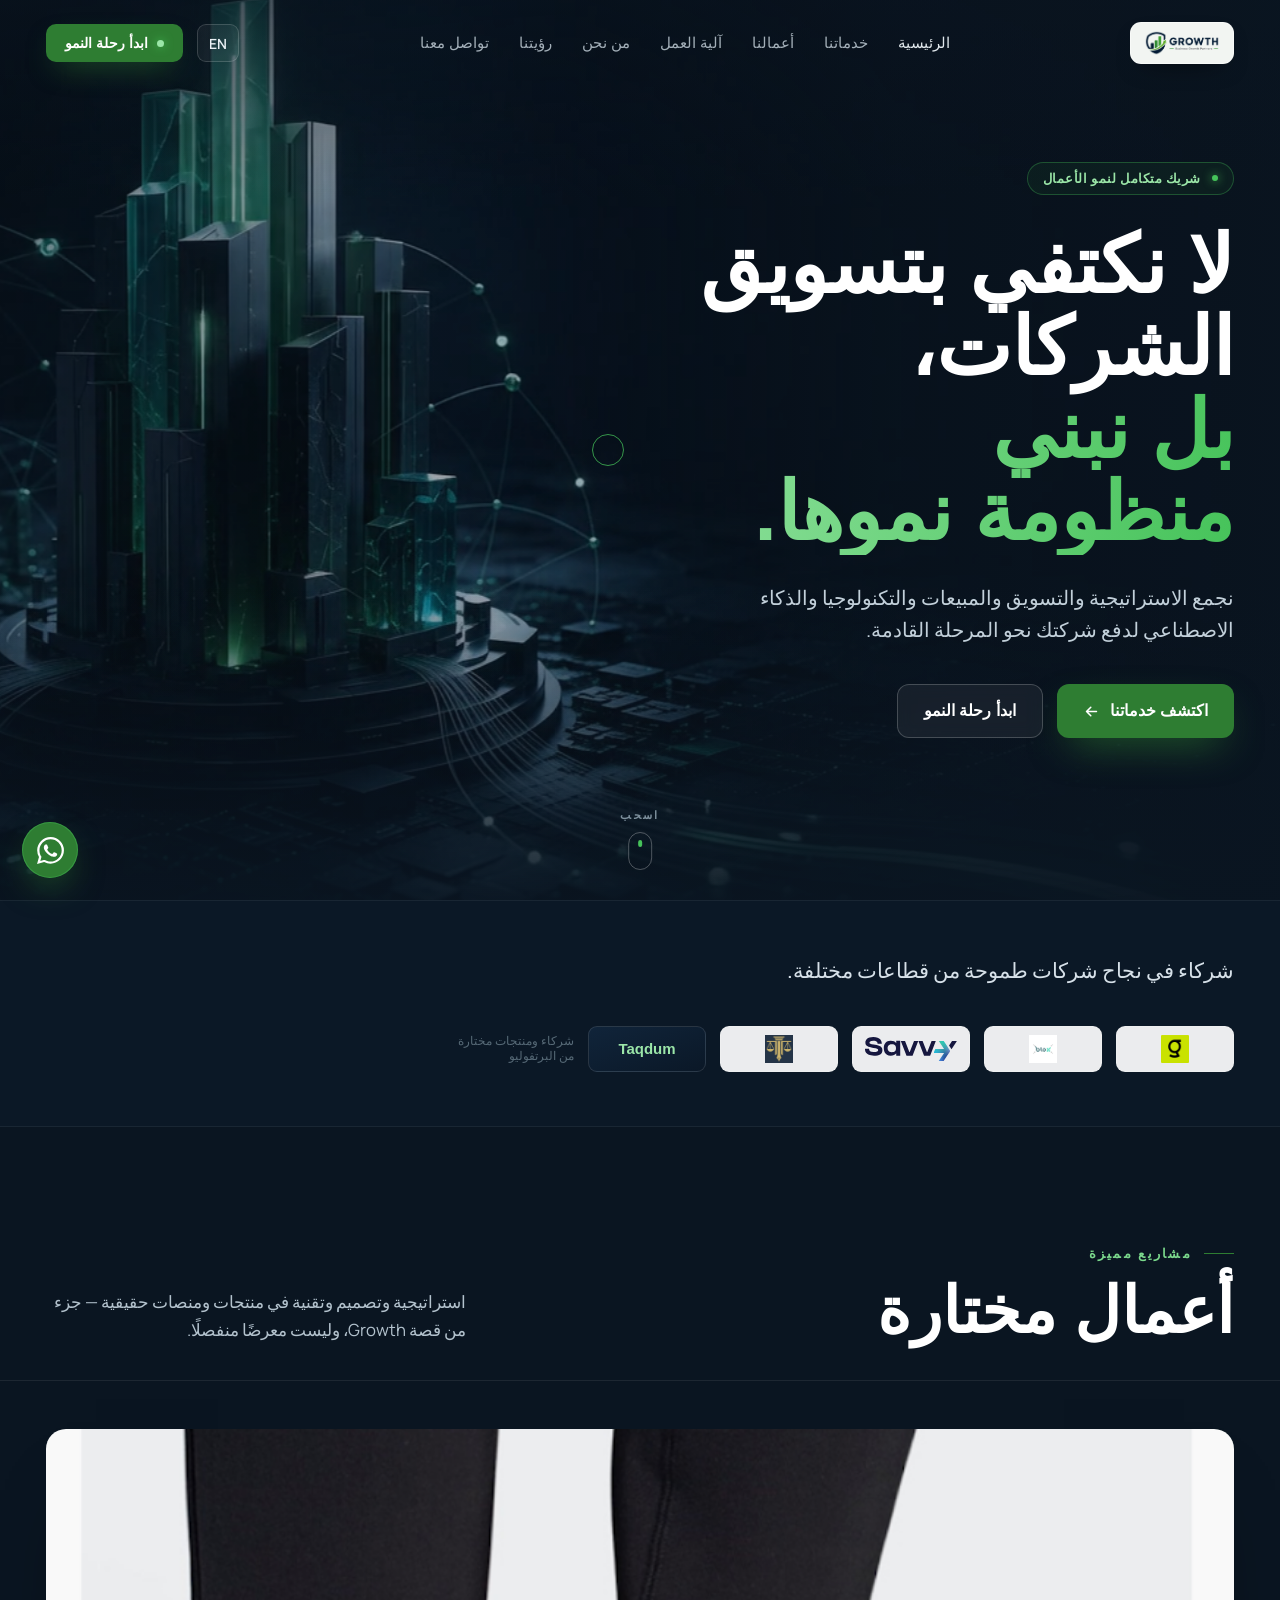
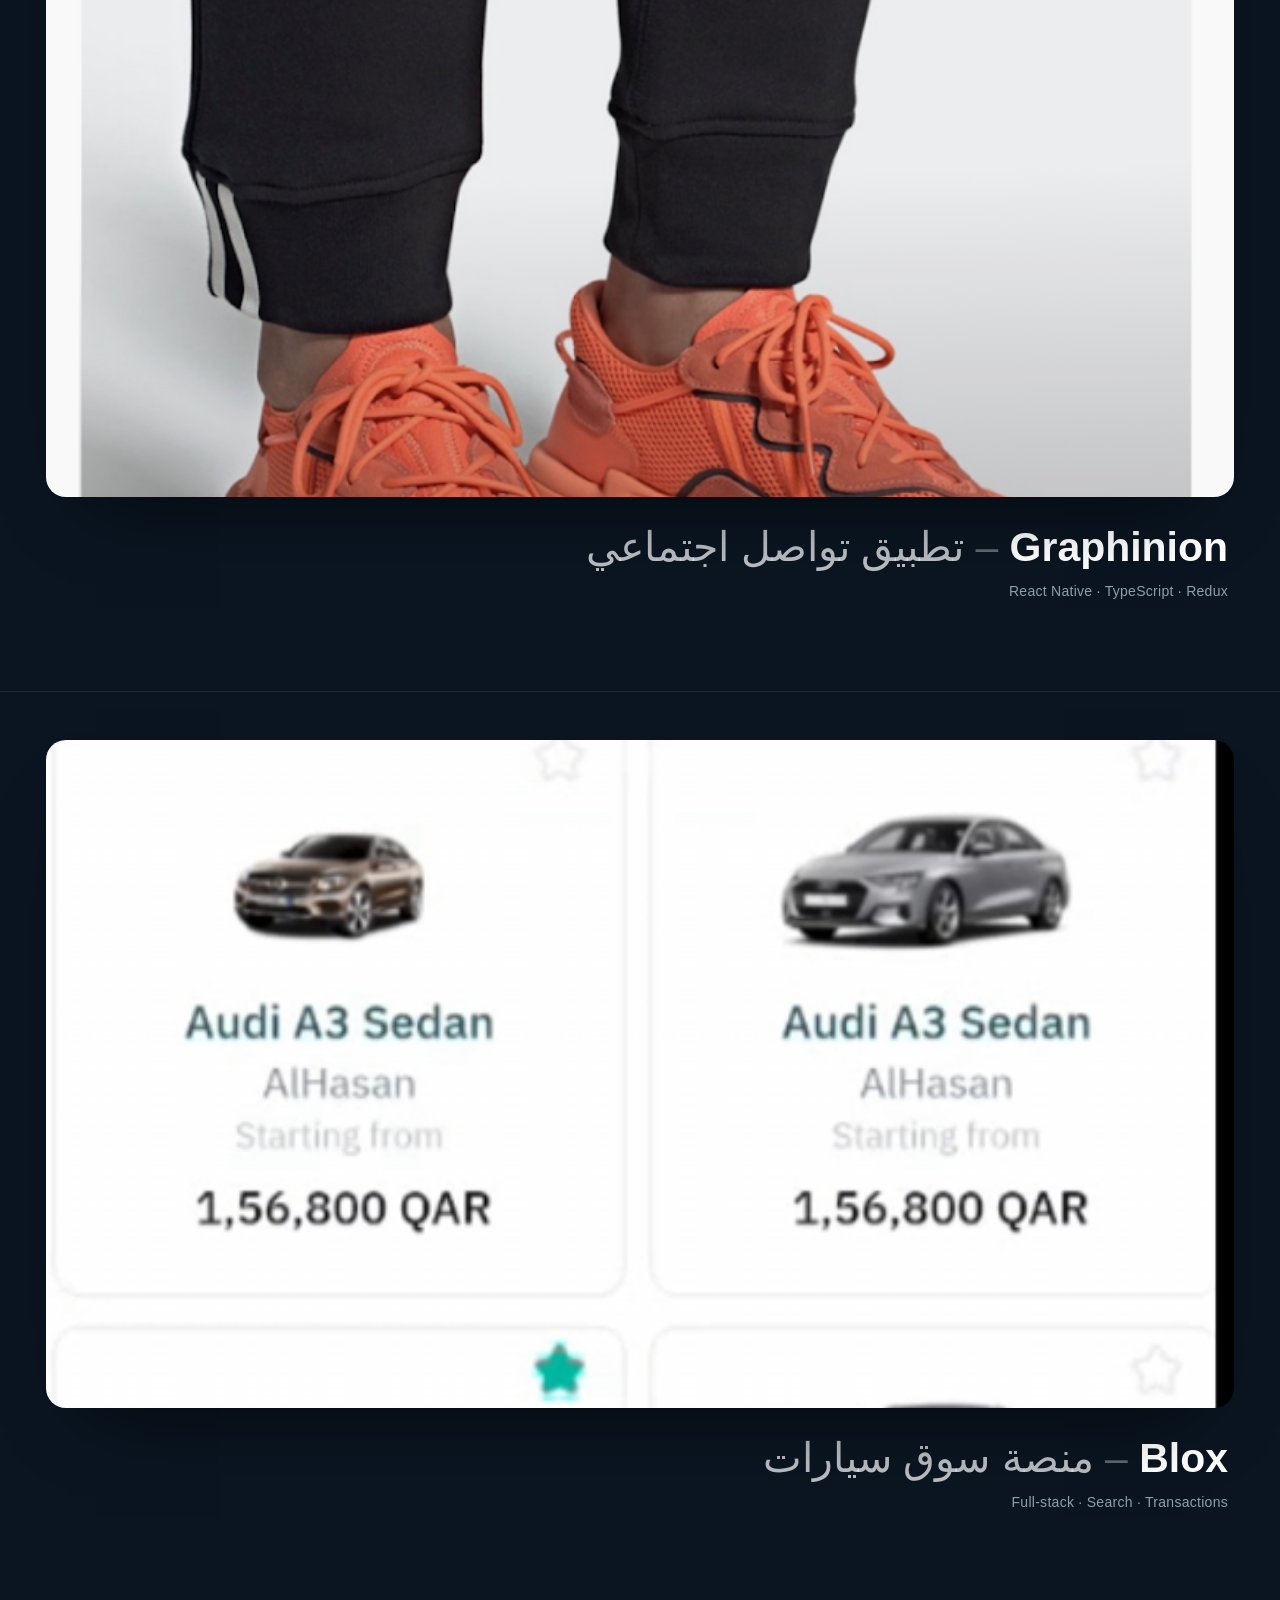
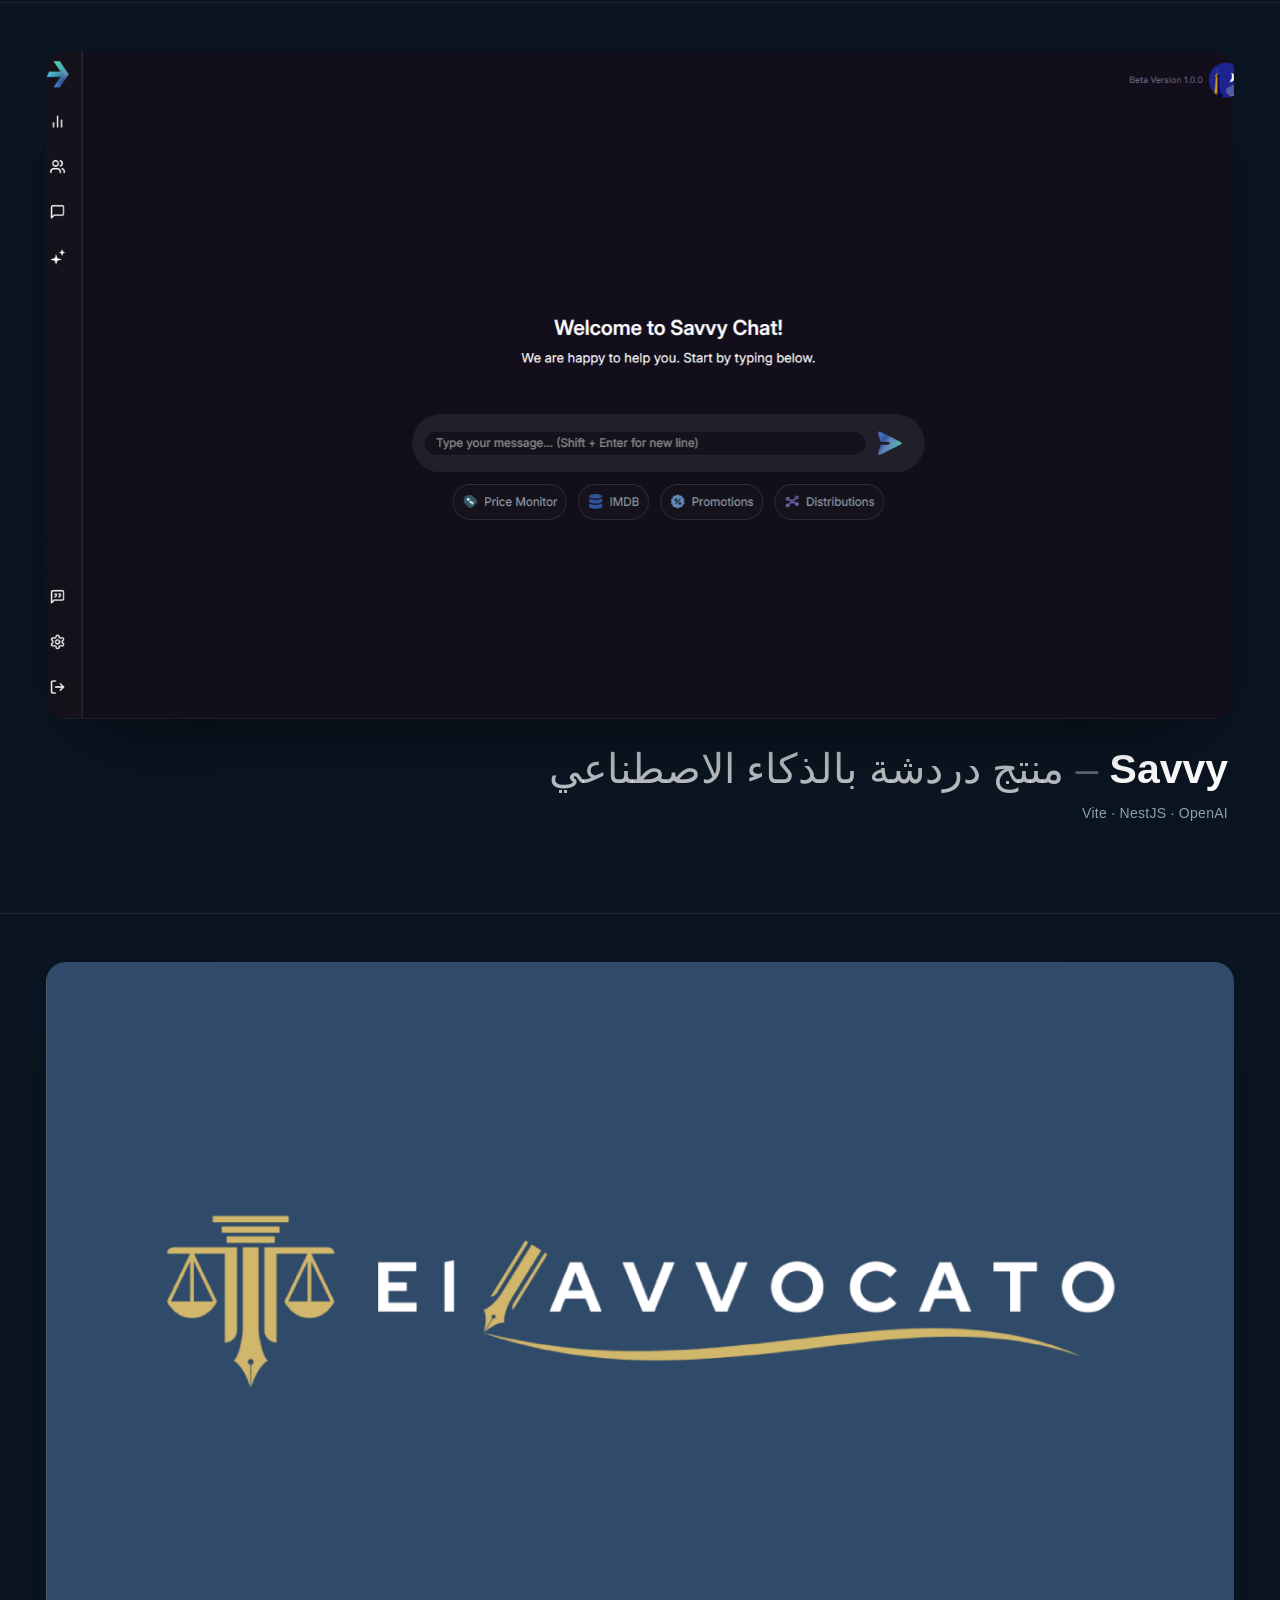
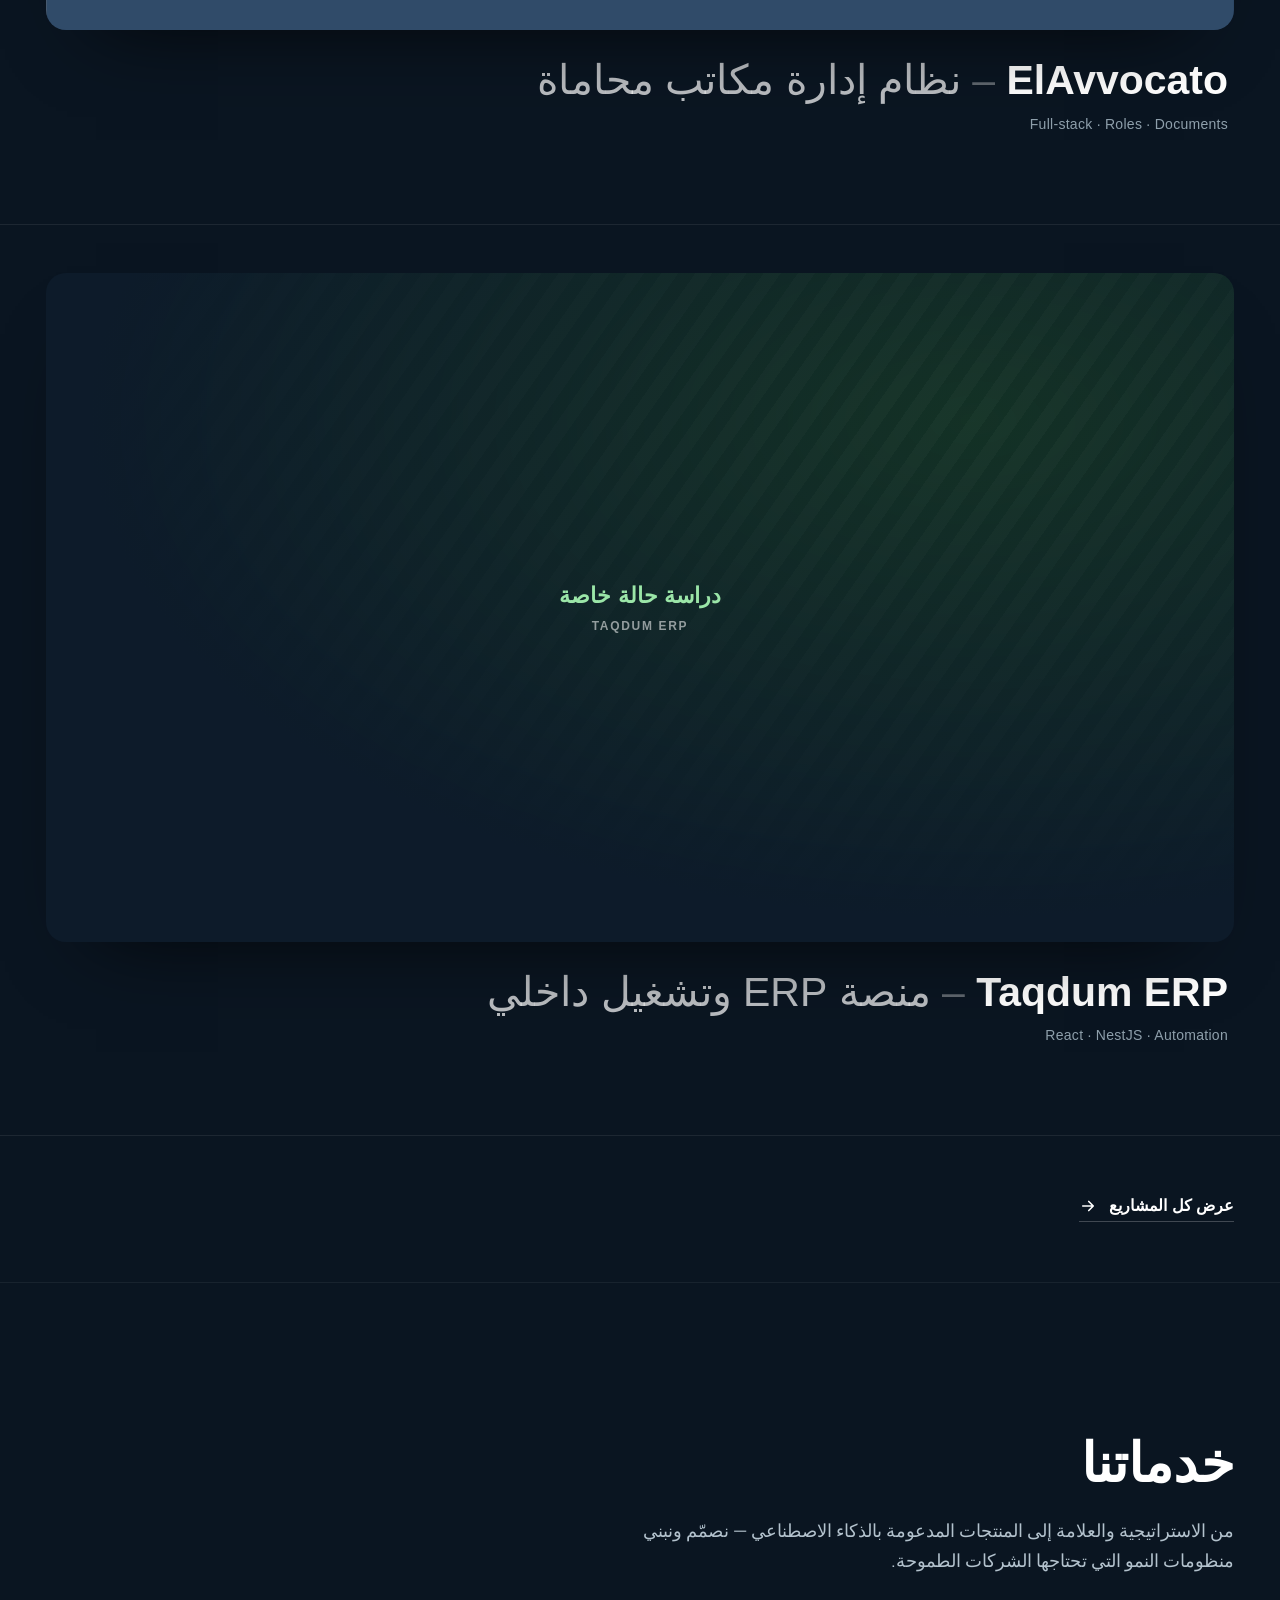
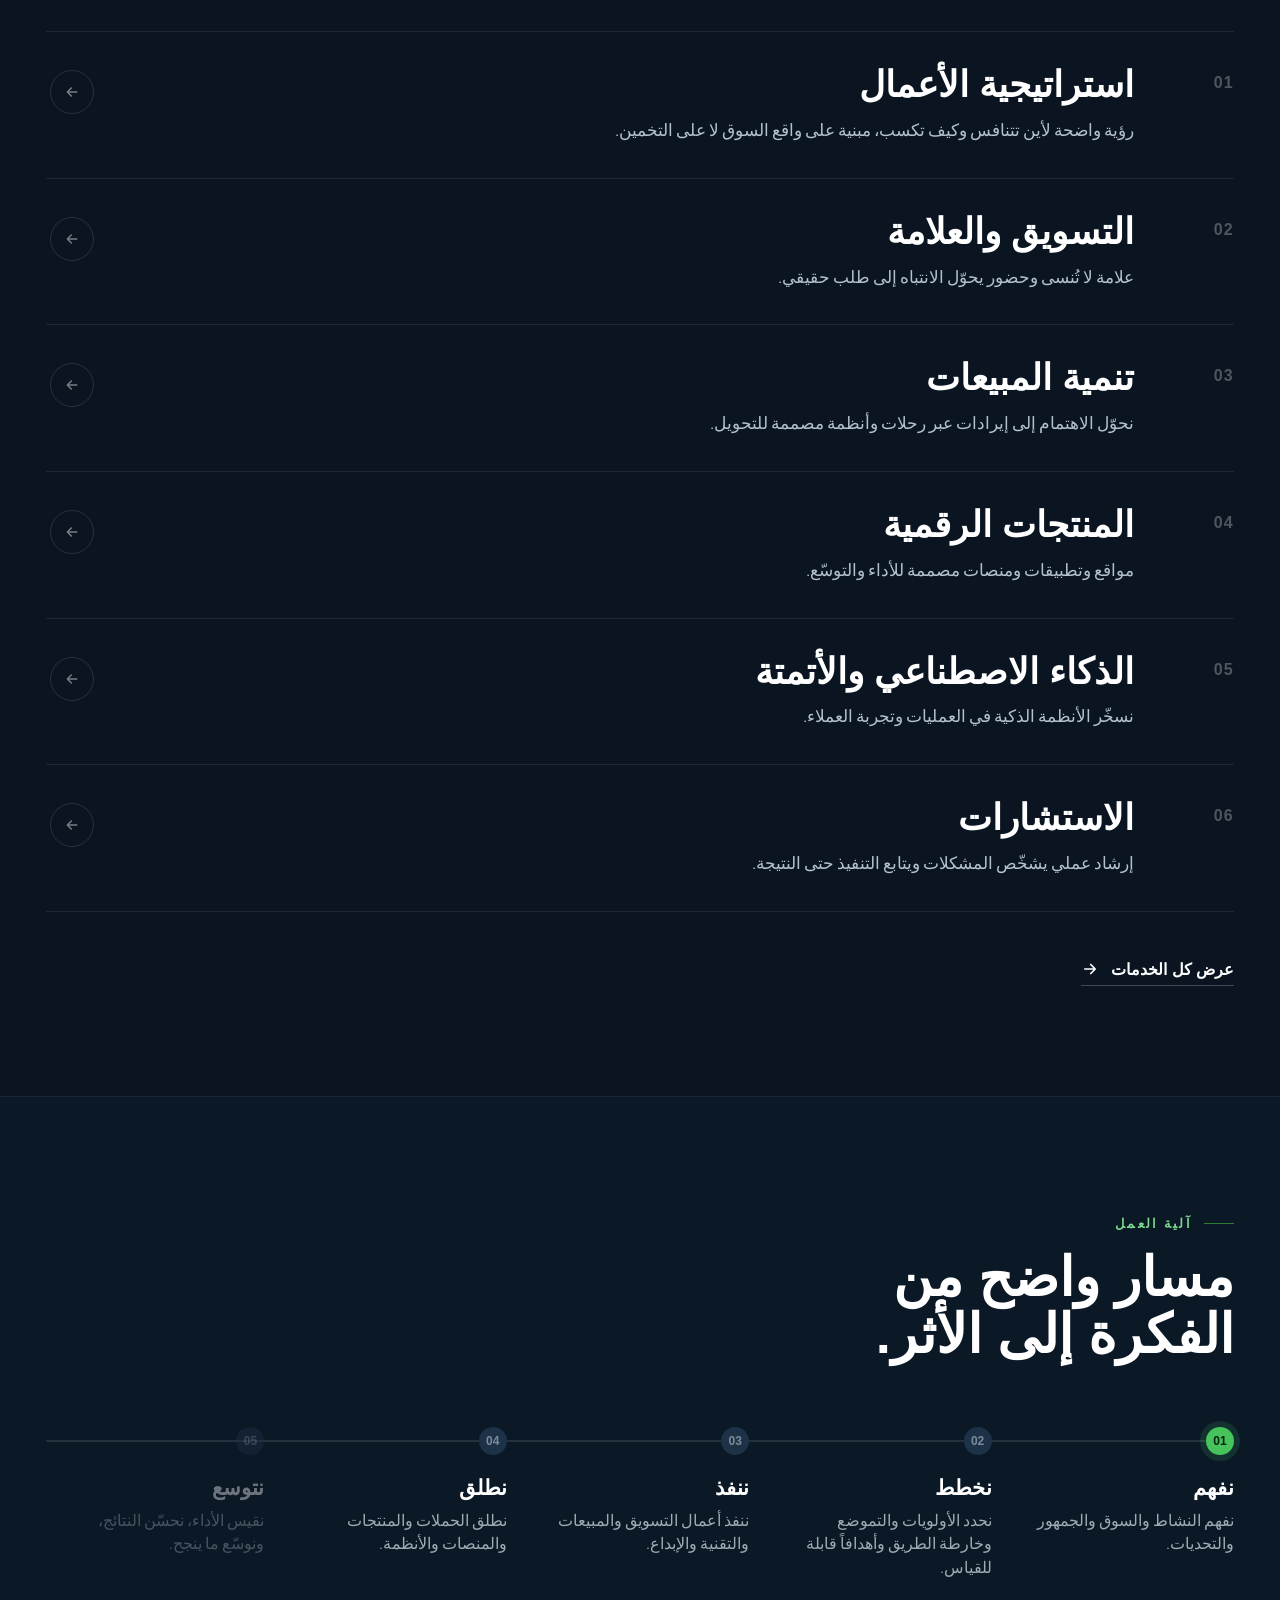
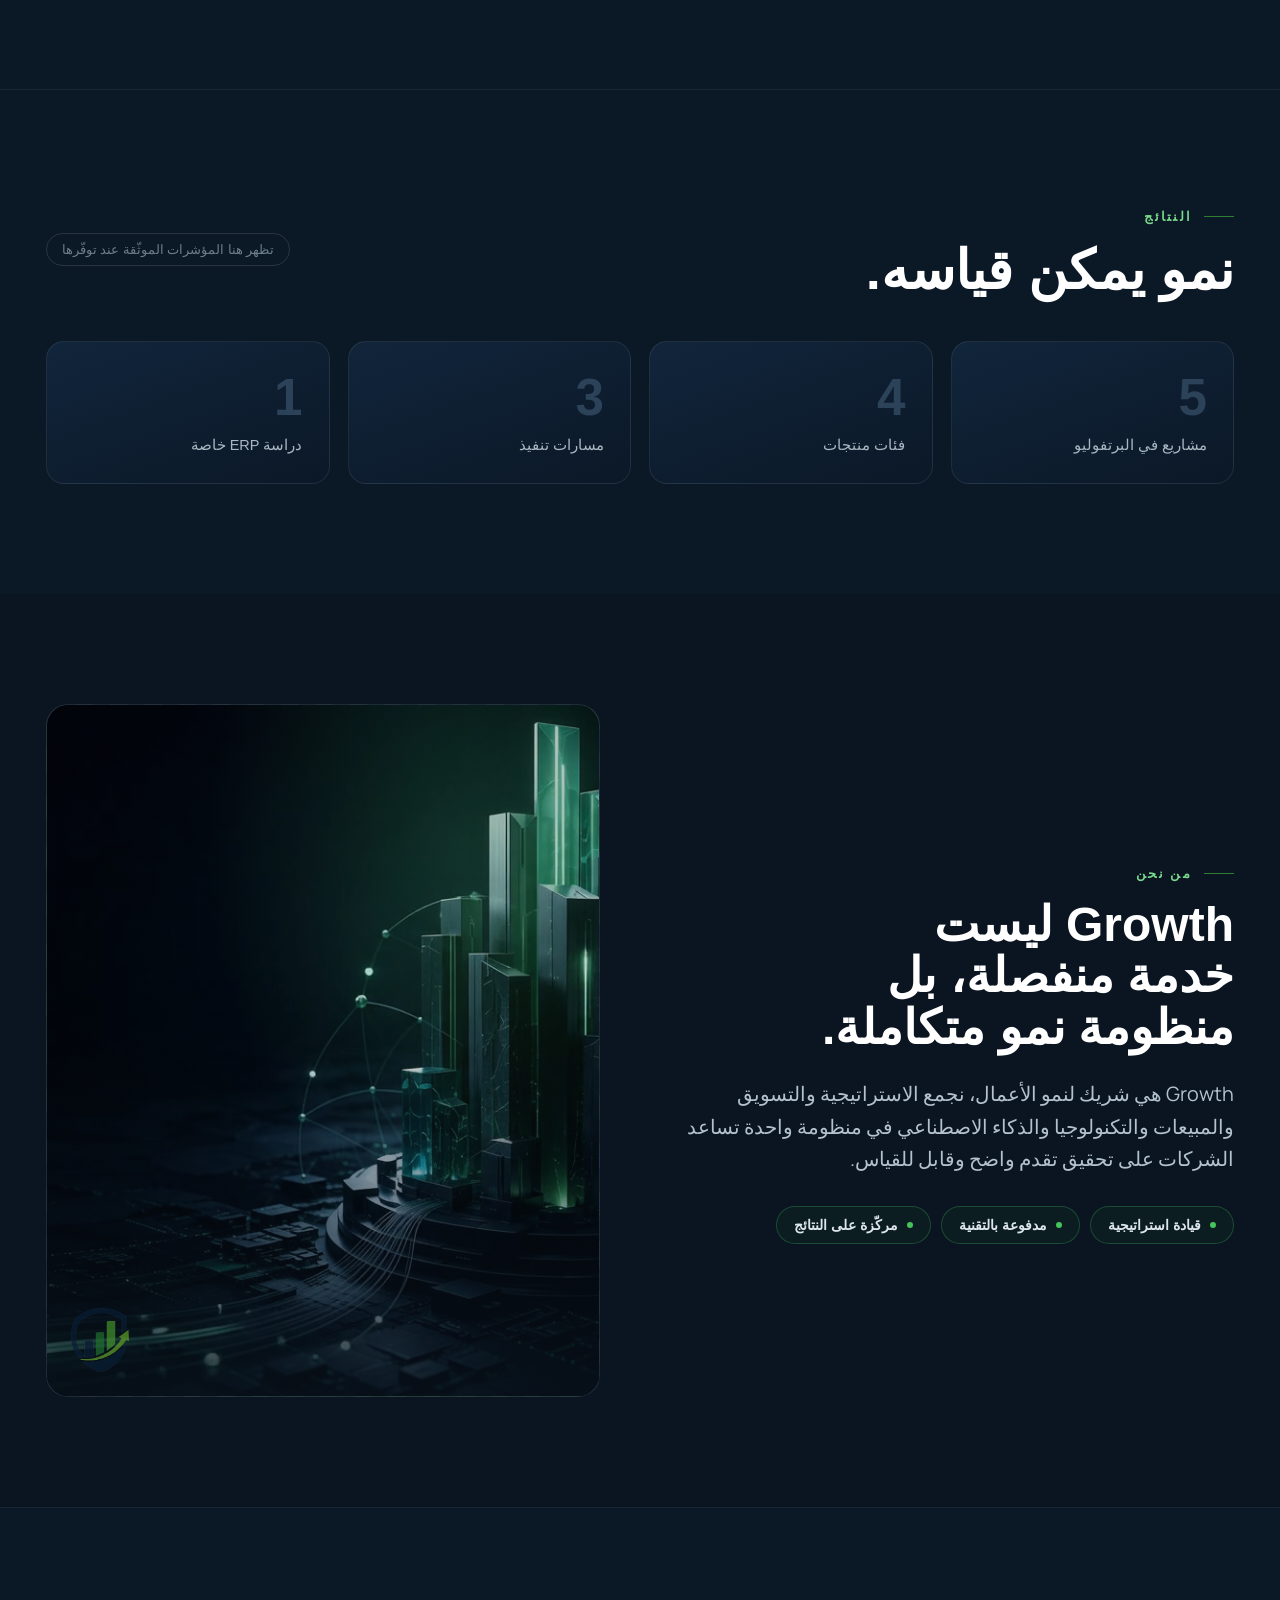
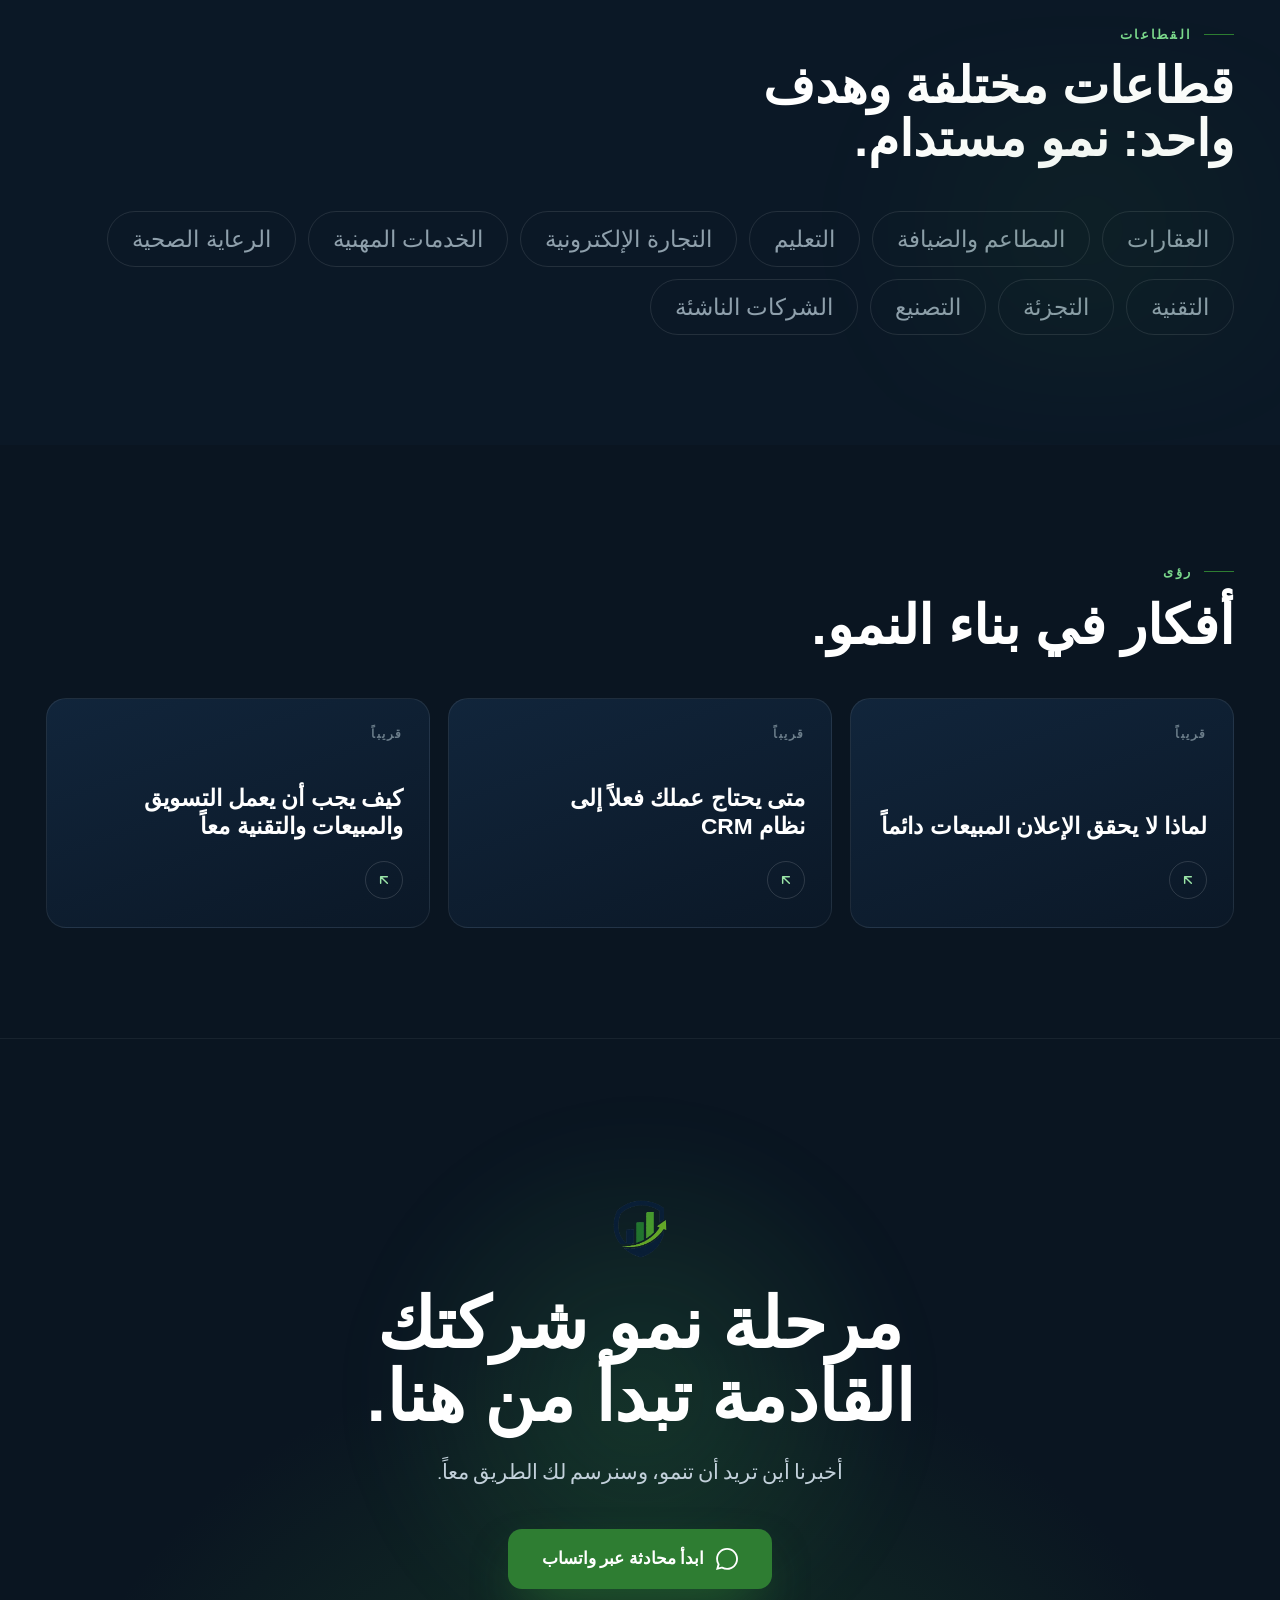
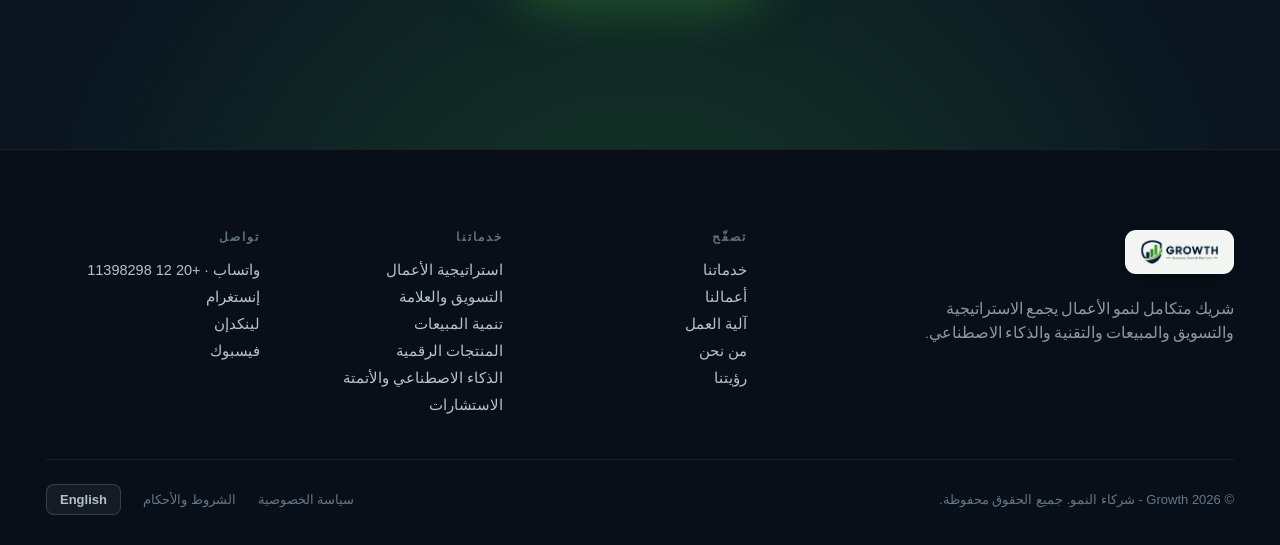
==== commit d6835e55: "Set Arabic as default language and relink Vercel project to growth. Co-authored-by: Cursor <cursorag" ====
--- a/project/index.html
+++ b/project/index.html
@@ -1,5 +1,5 @@
 <!DOCTYPE html>
-<html lang="en" dir="ltr">
+<html lang="ar" dir="rtl">
 <head>
   <meta charset="utf-8">
   <meta name="viewport" content="width=device-width, initial-scale=1">
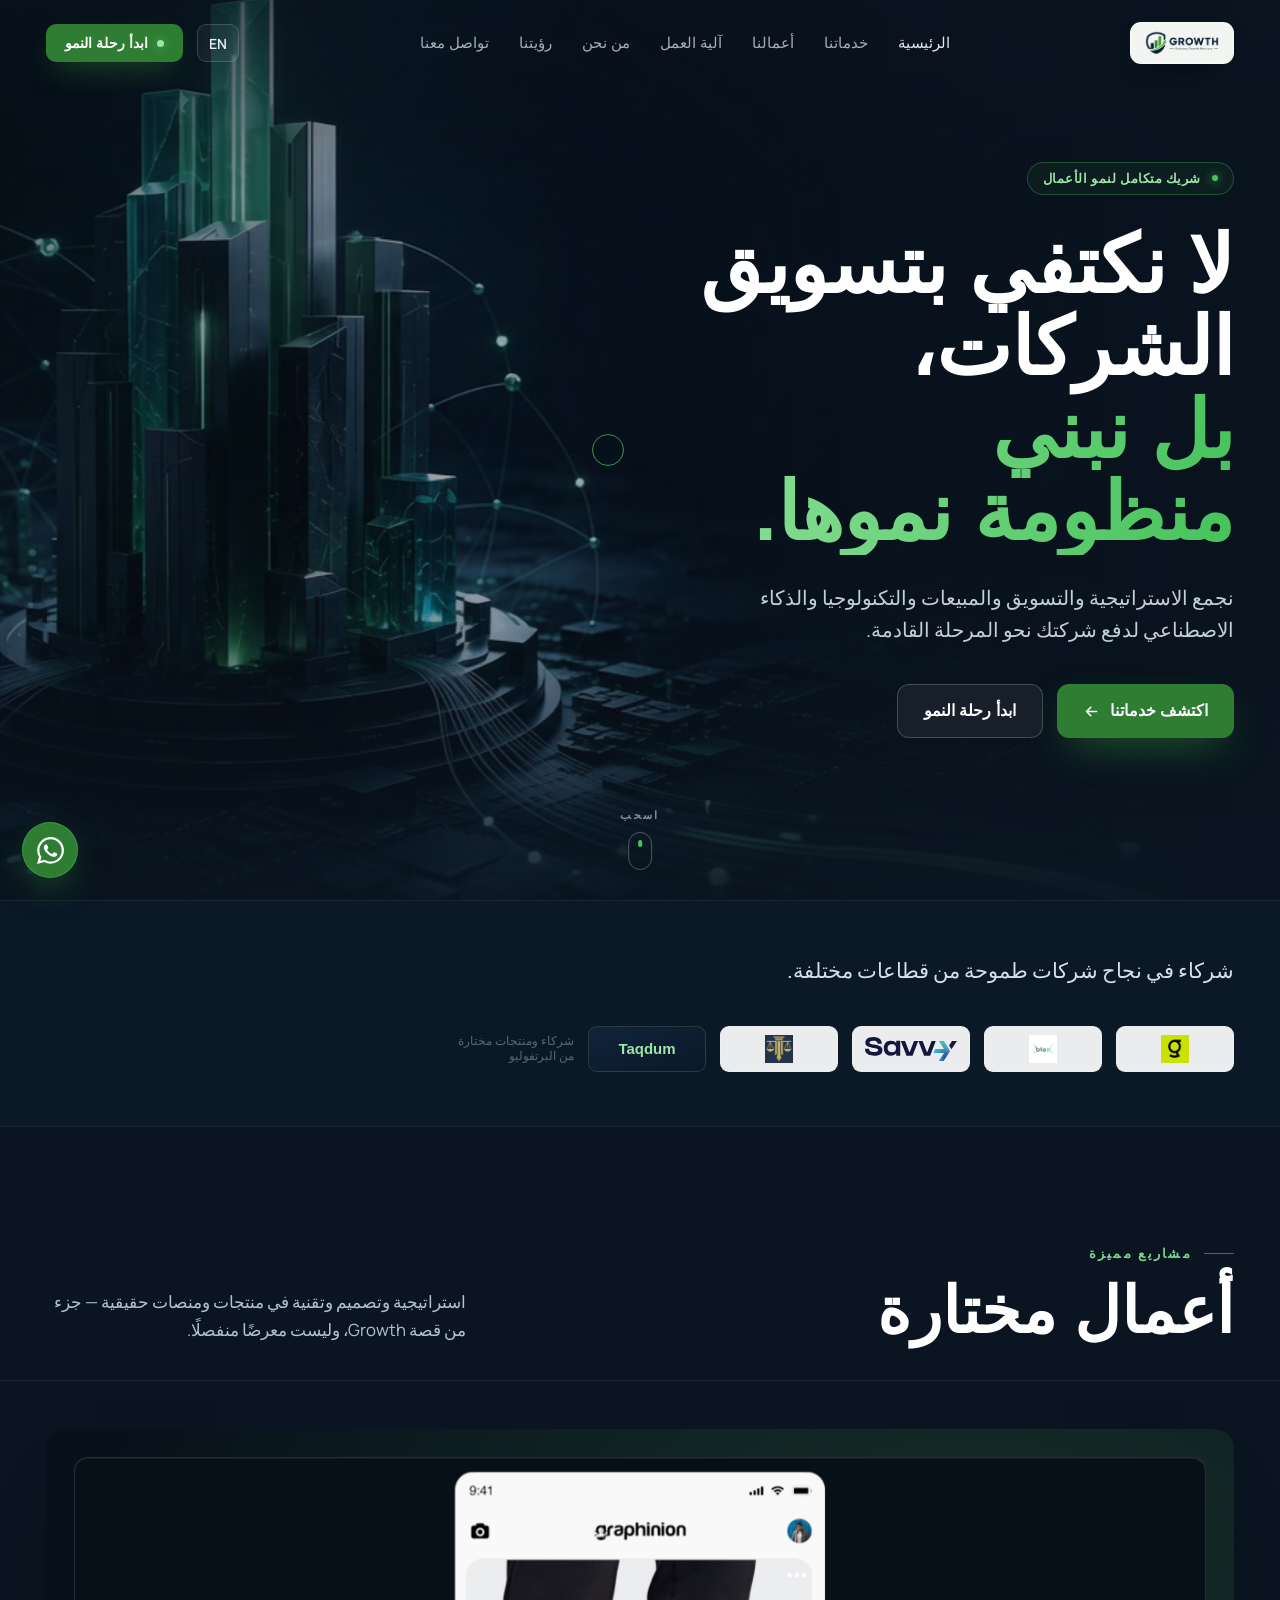
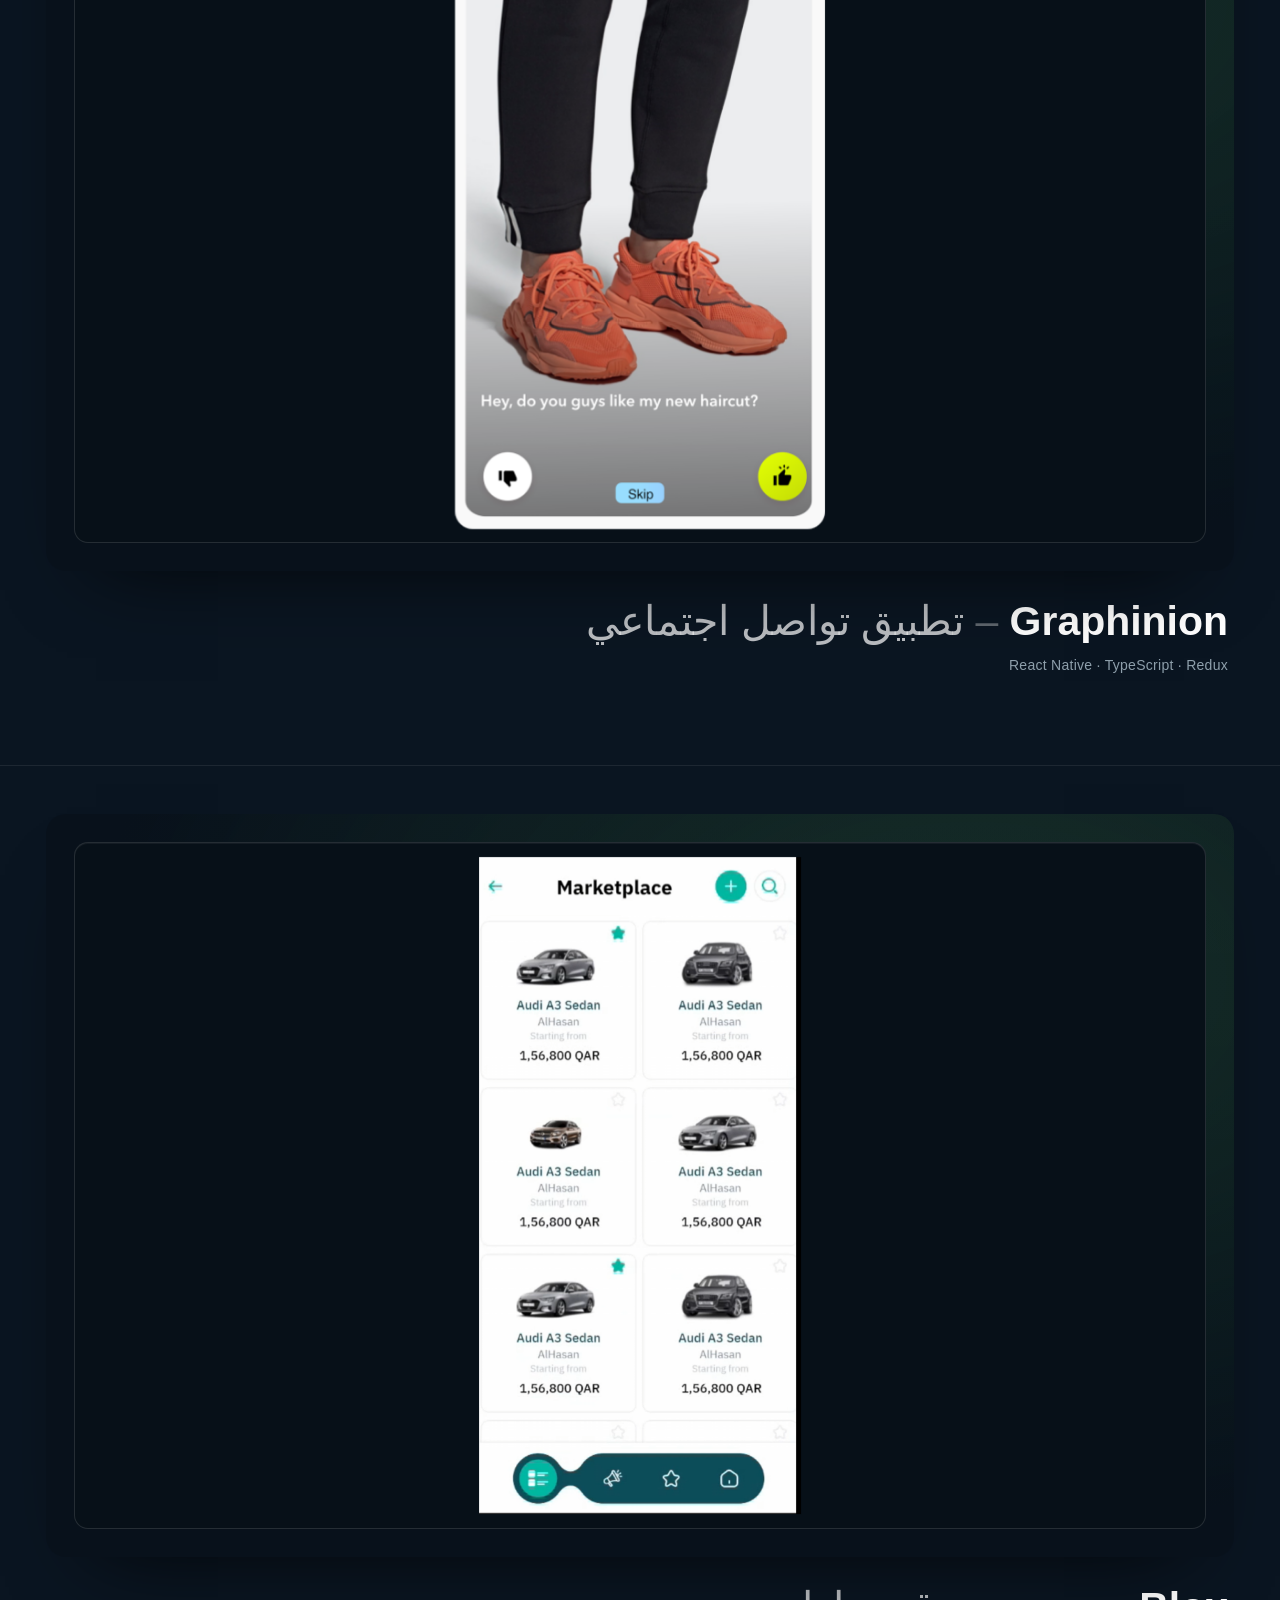
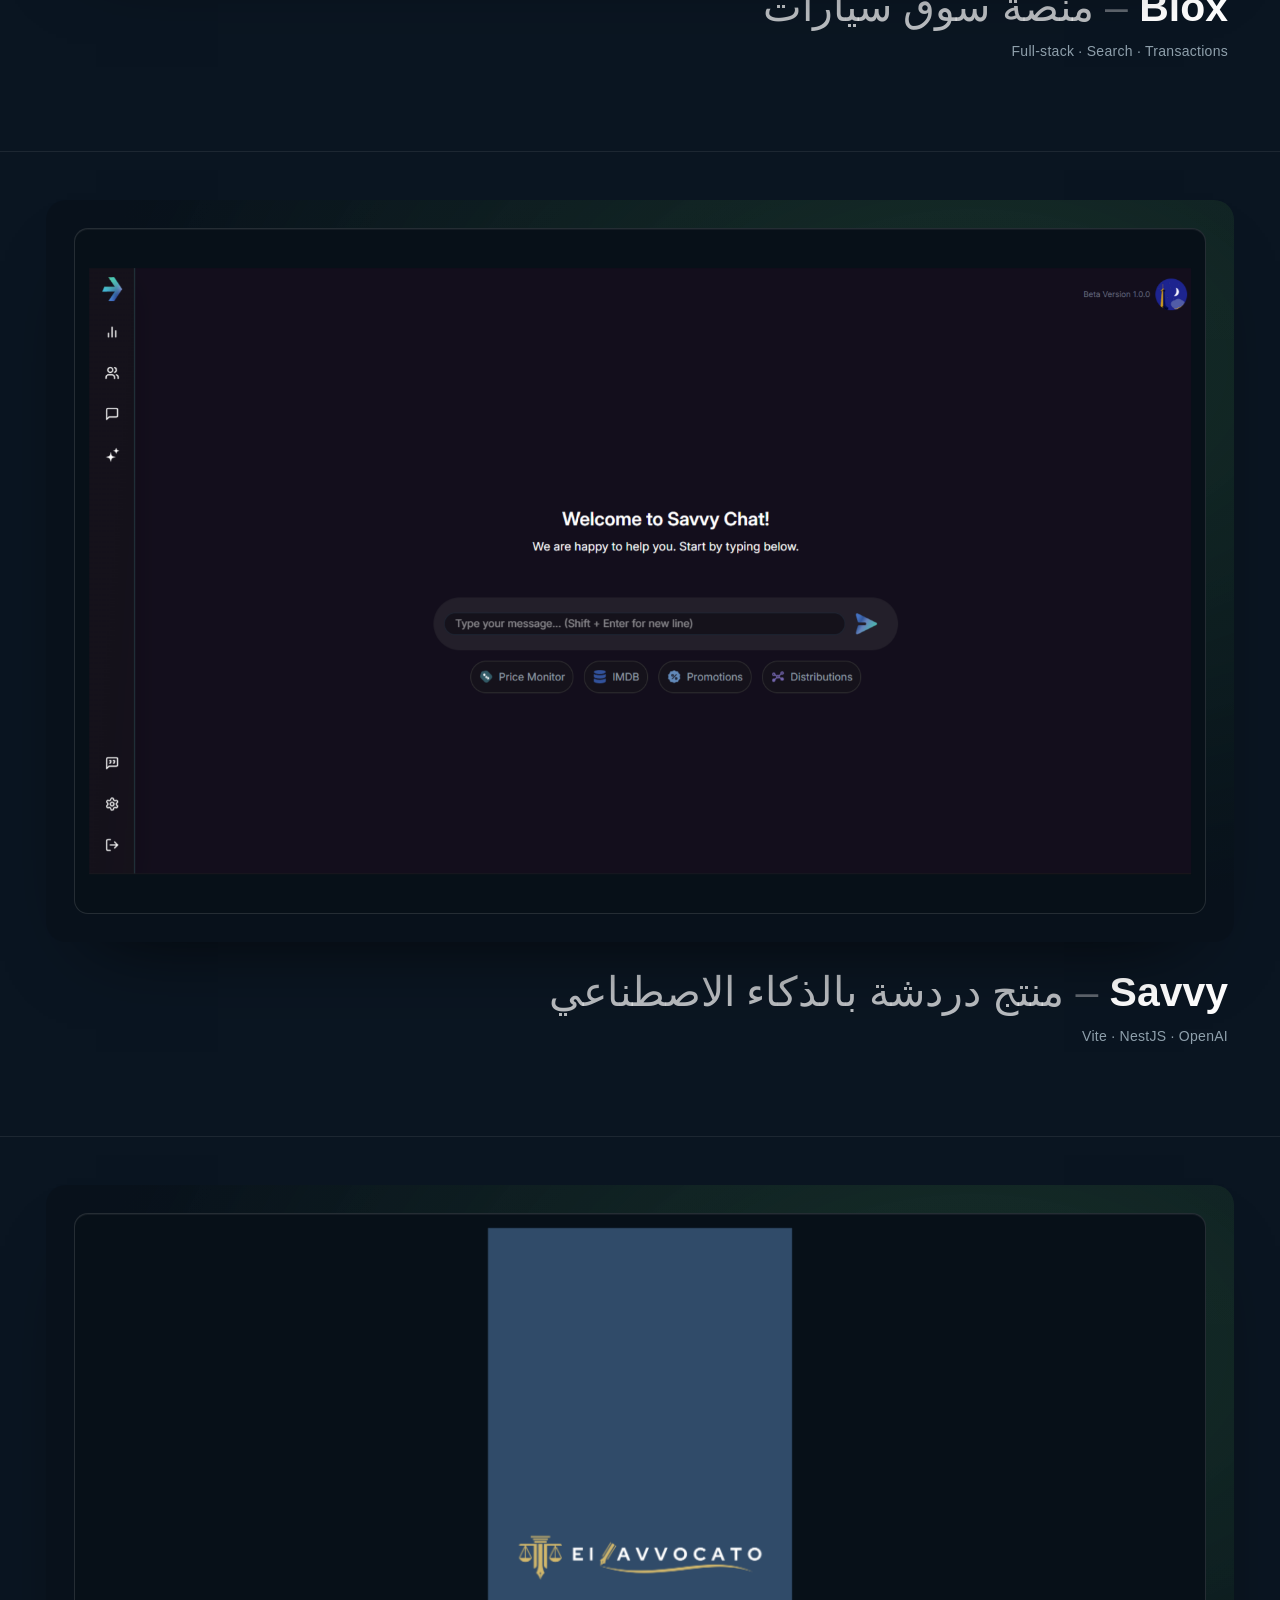
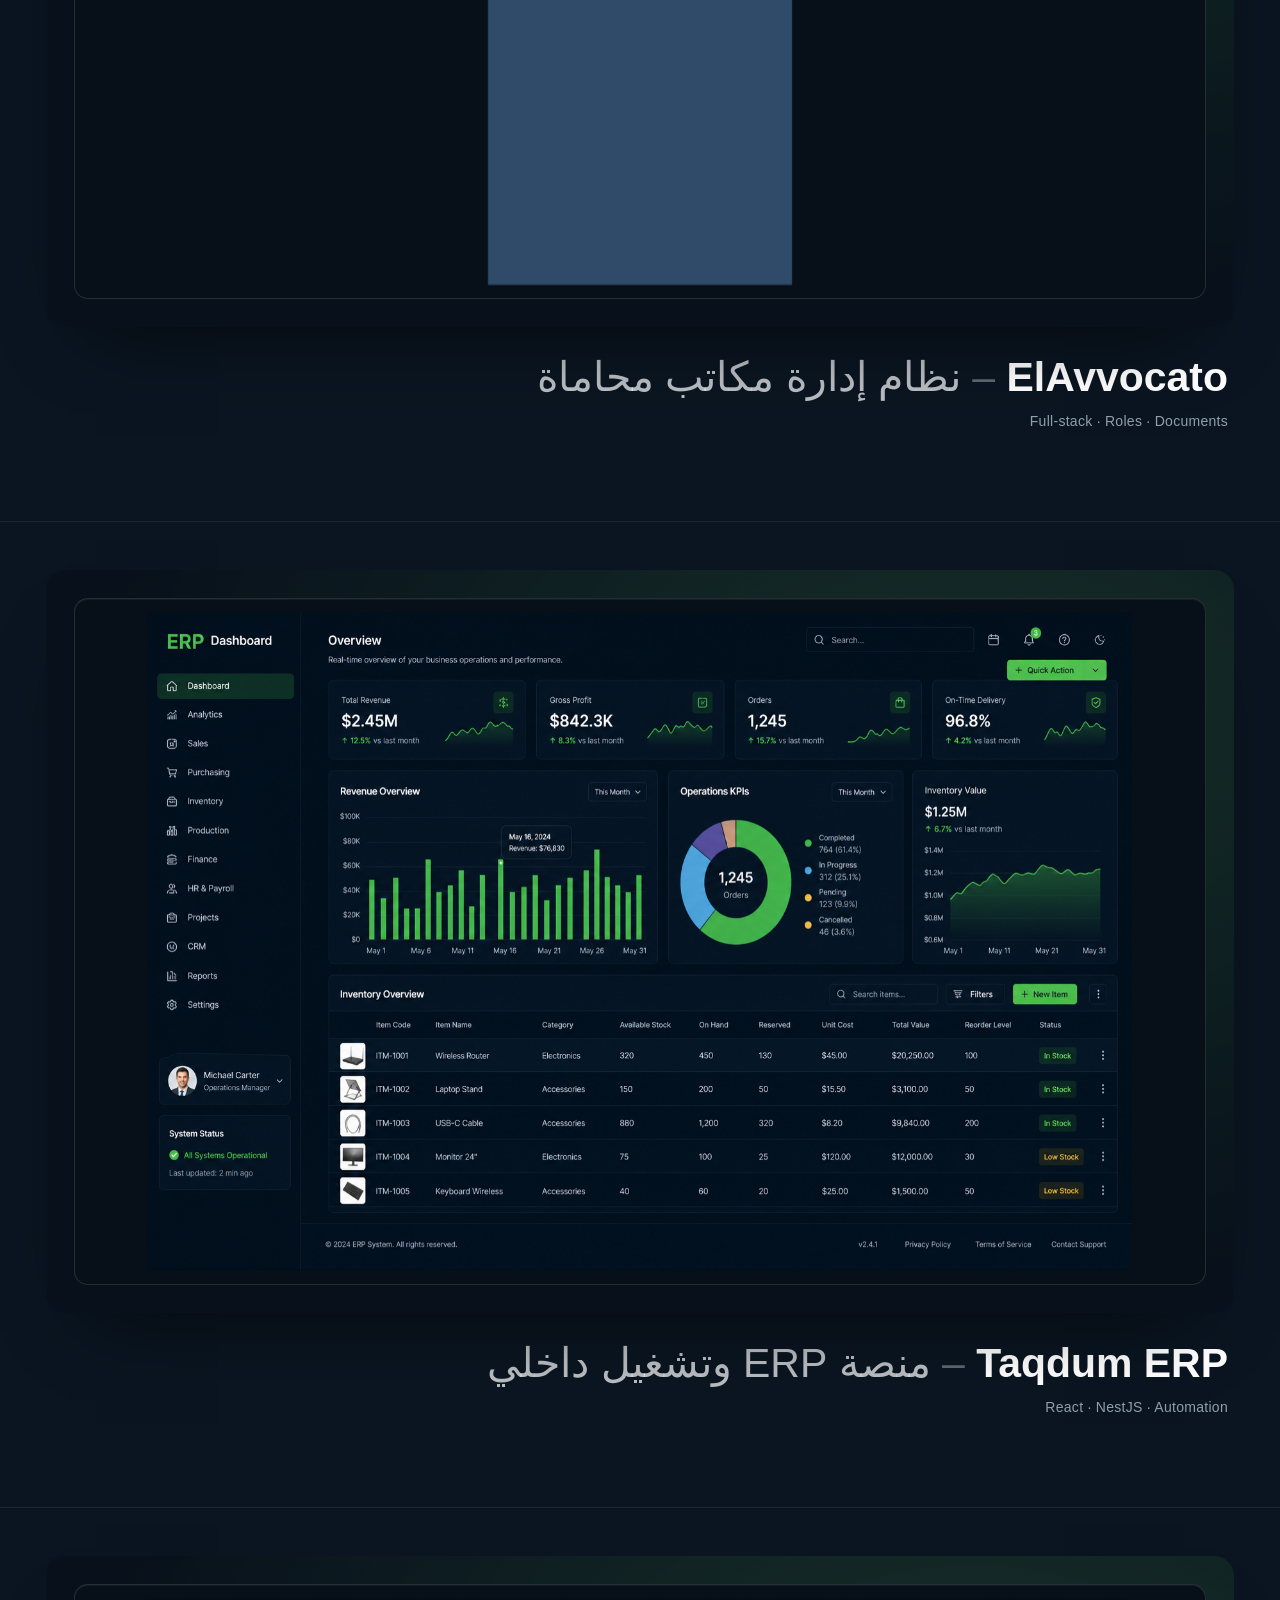
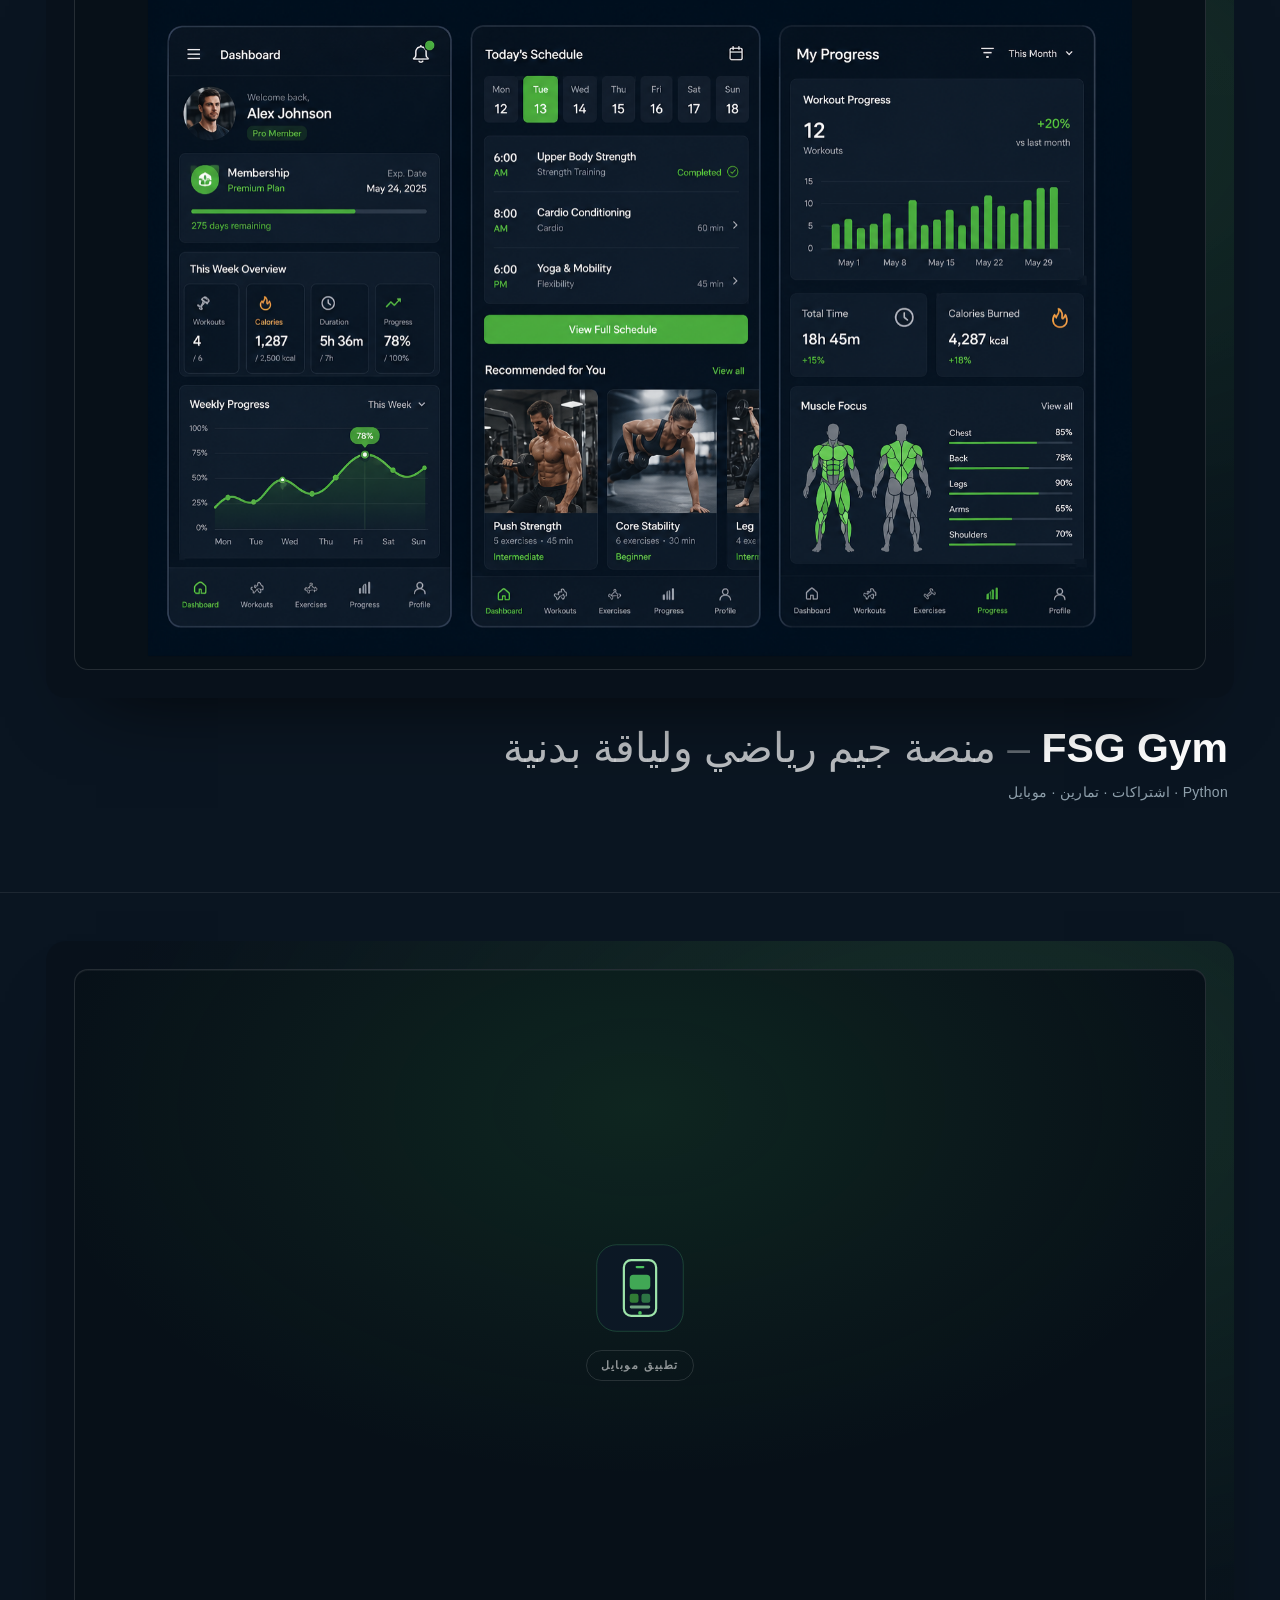
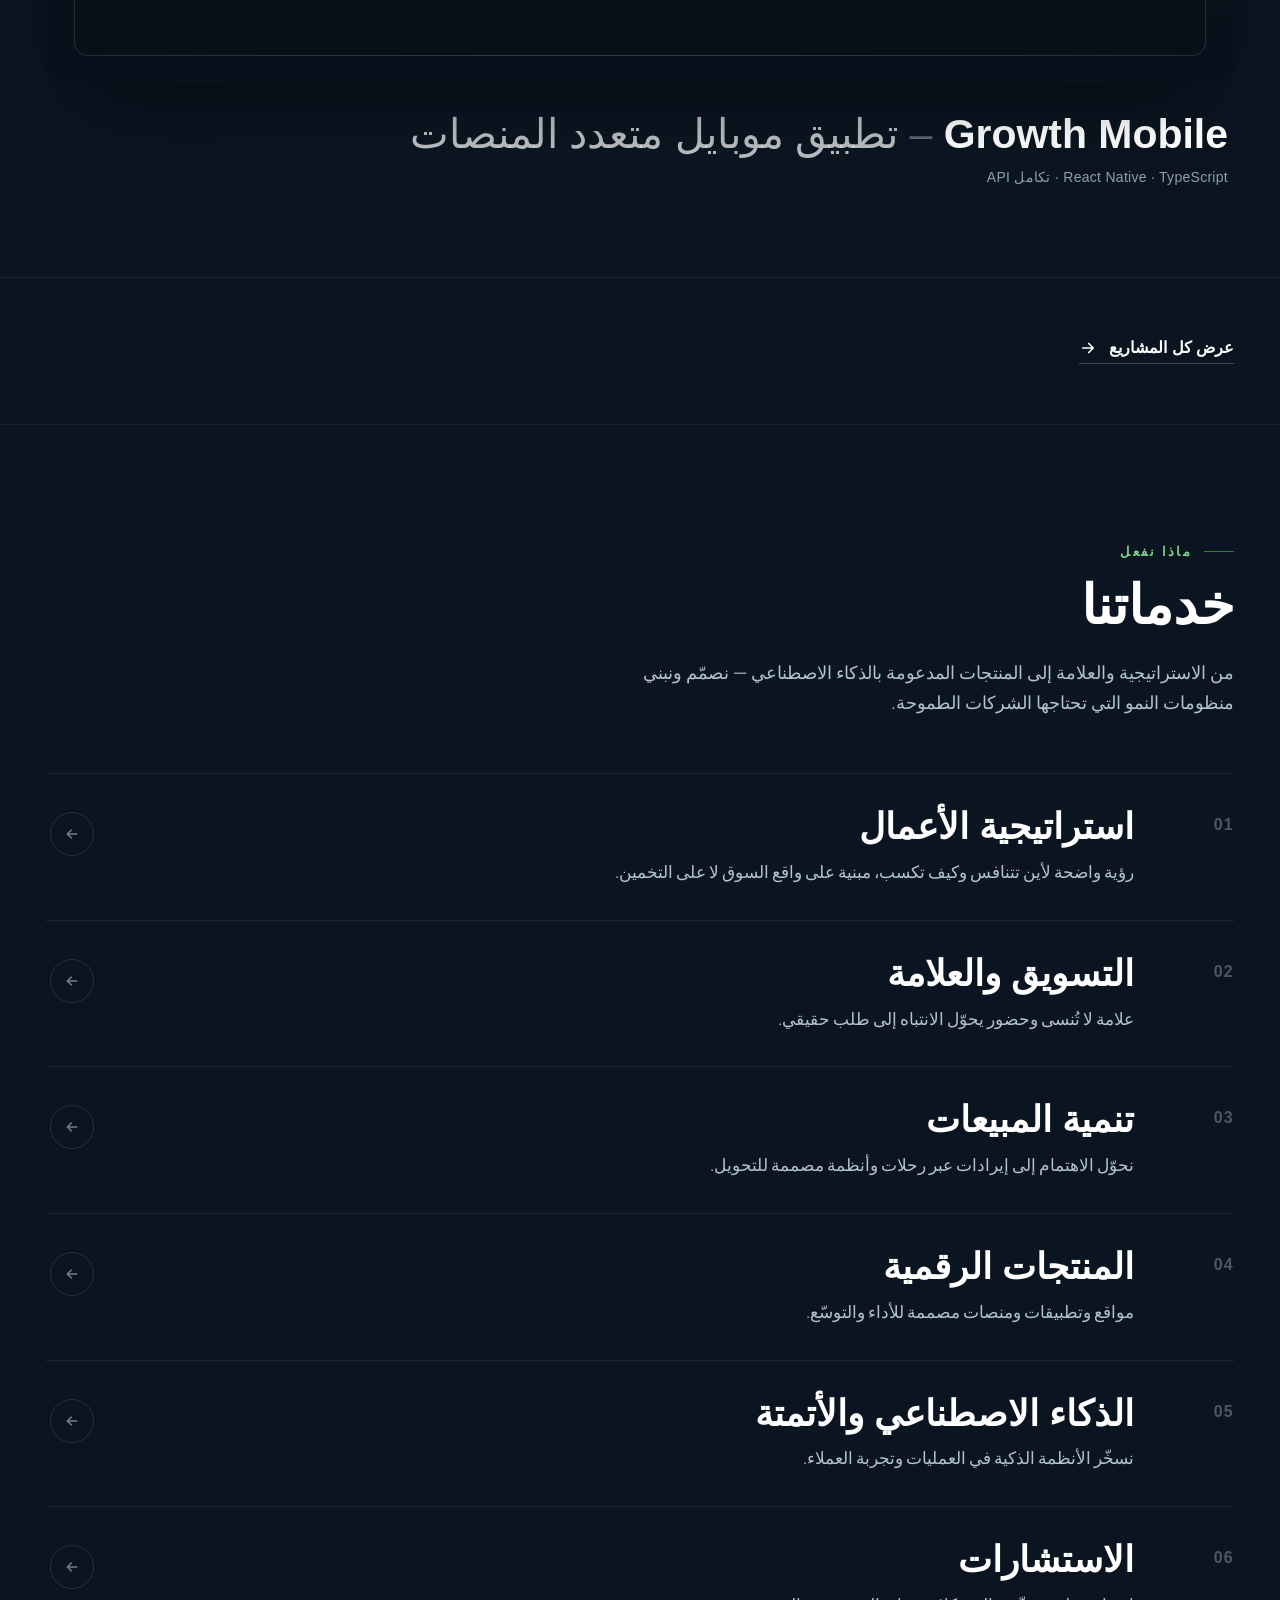
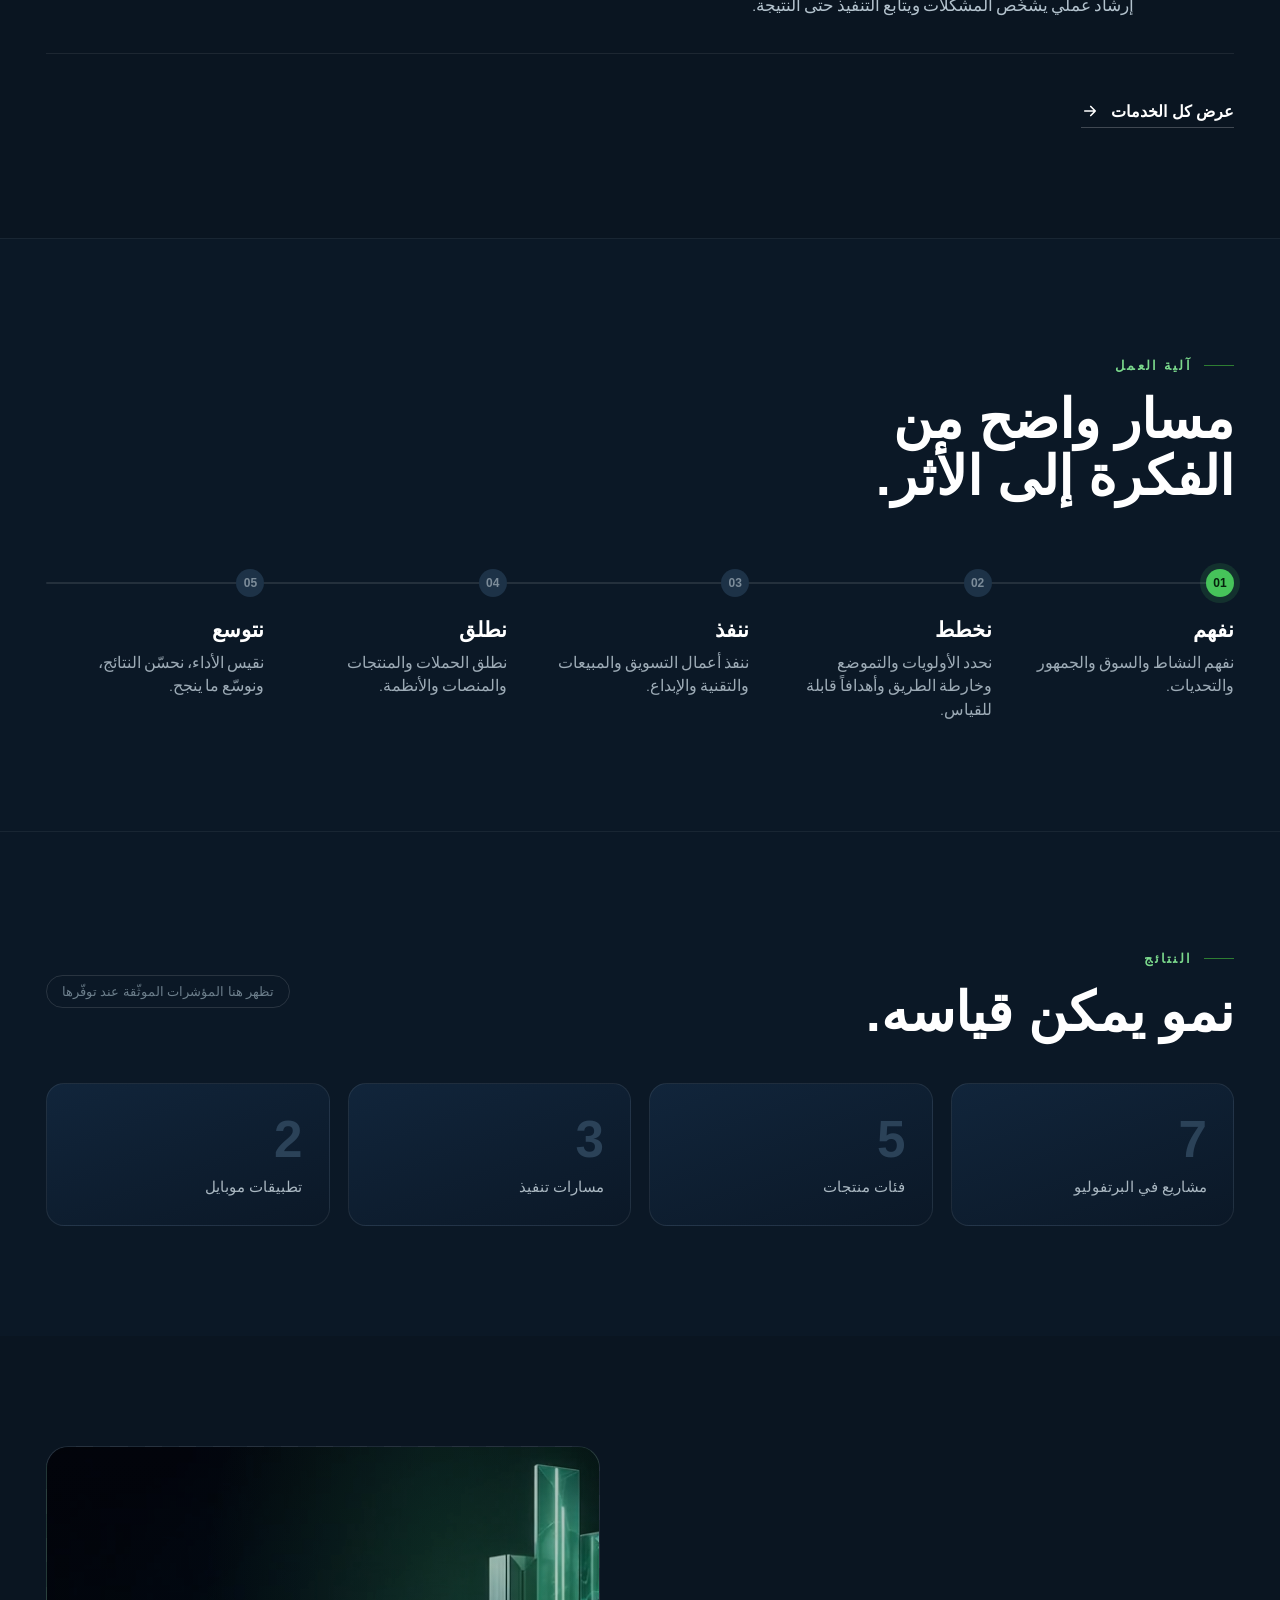
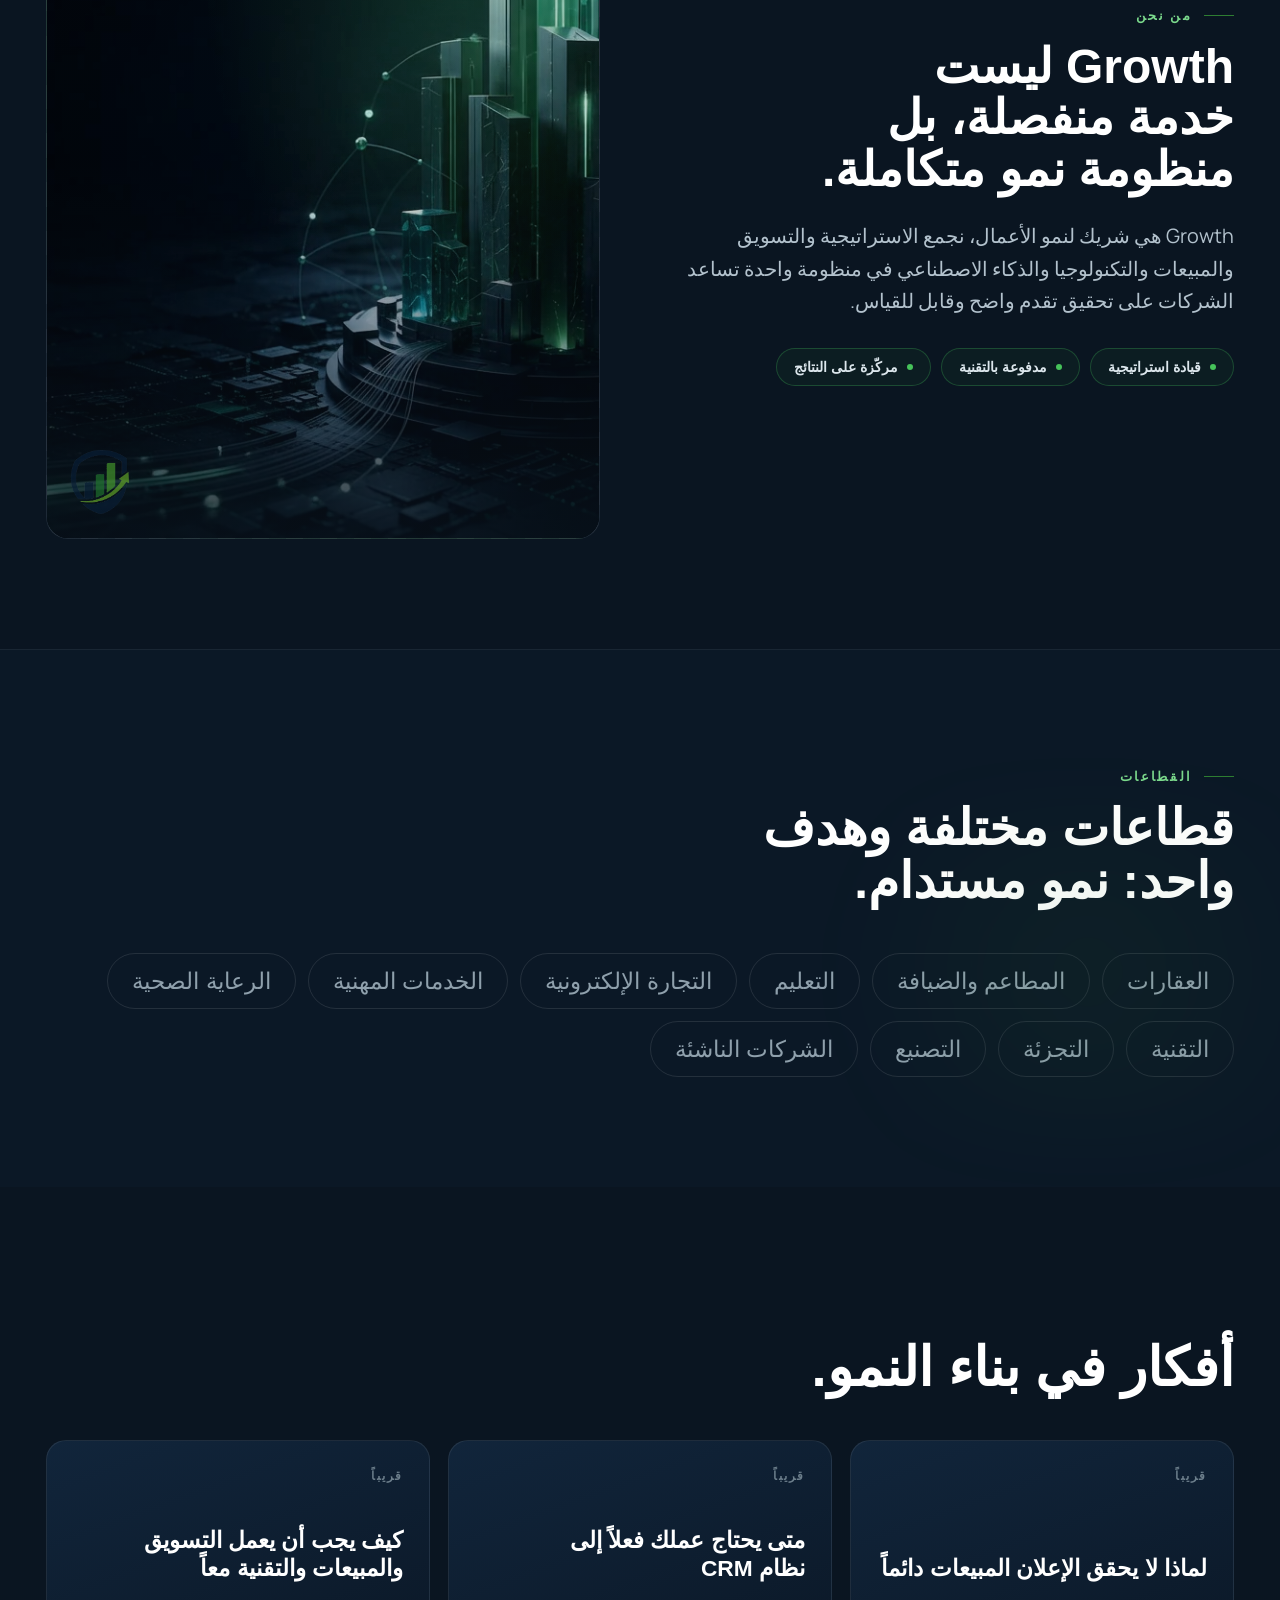
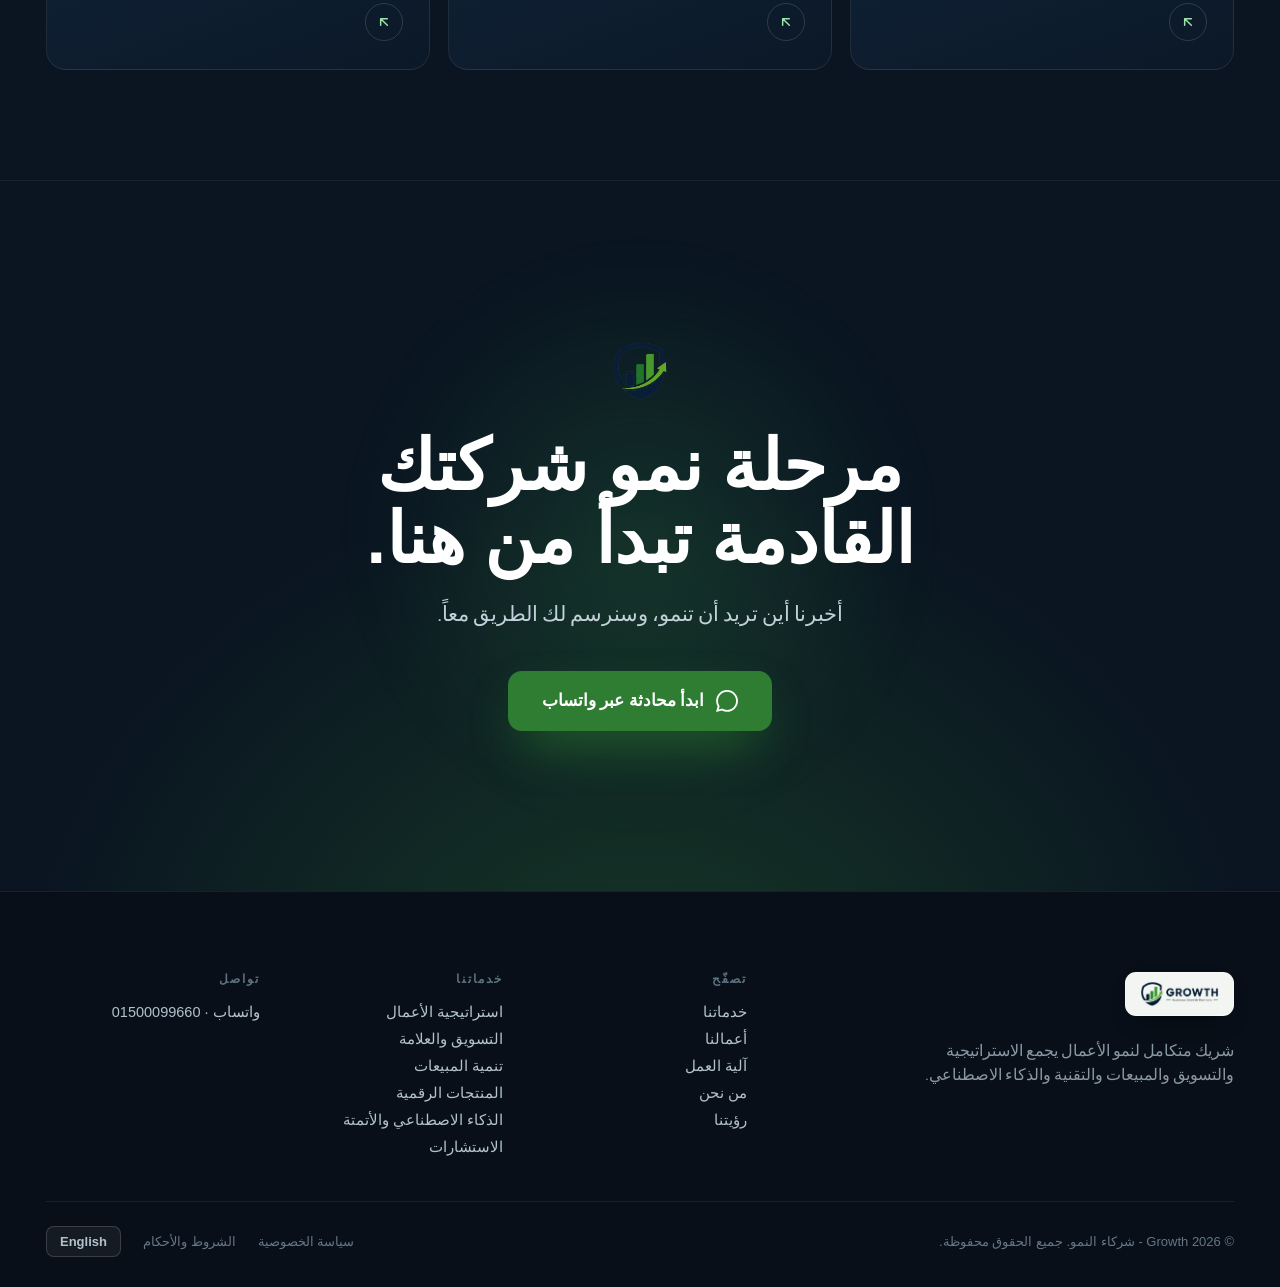
==== commit 57ec5fc0: "Update WhatsApp contact links and add .vercel to .gitignore" ====
--- a/project/index.html
+++ b/project/index.html
@@ -21,7 +21,7 @@
       </div>
     </div>
 
-    <a class="whatsapp-float" href="https://wa.me/201211398298" target="_blank" rel="noopener" data-cursor data-magnetic aria-label="WhatsApp">
+    <a class="whatsapp-float" href="https://wa.me/201500099660" target="_blank" rel="noopener" data-cursor data-magnetic aria-label="WhatsApp">
       <svg width="27" height="27" viewBox="0 0 24 24" fill="currentColor" aria-hidden="true"><path d="M.06 24l1.7-6.18a11.86 11.86 0 0 1-1.6-5.96C.16 5.32 5.5 0 12.06 0a11.82 11.82 0 0 1 8.42 3.49 11.76 11.76 0 0 1 3.48 8.39c0 6.55-5.34 11.88-11.9 11.88a11.93 11.93 0 0 1-5.7-1.45L.06 24Zm6.6-3.8c1.66.98 3.24 1.57 5.4 1.57 5.44 0 9.88-4.42 9.88-9.87 0-5.46-4.42-9.87-9.87-9.87S2.2 6.45 2.2 11.9c0 2.27.66 3.97 1.77 5.74l-1 3.66 3.7-1.1Zm11.36-5.29c-.07-.12-.27-.2-.56-.34-.3-.15-1.76-.87-2.03-.97-.27-.1-.47-.15-.66.15-.2.3-.76.96-.94 1.16-.17.2-.34.22-.64.07-.3-.15-1.26-.46-2.4-1.48-.88-.79-1.48-1.76-1.65-2.06-.18-.3-.02-.46.13-.6.13-.14.3-.34.44-.51.15-.18.2-.3.3-.5.1-.2.05-.37-.02-.52-.08-.15-.66-1.6-.9-2.18-.24-.58-.48-.5-.66-.5l-.56-.01c-.2 0-.51.07-.78.37s-1.02 1-1.02 2.43 1.04 2.82 1.19 3.02c.15.2 2.05 3.13 4.97 4.39.69.3 1.24.48 1.66.61.7.22 1.33.19 1.84.12.56-.09 1.76-.72 2-1.41.25-.7.25-1.29.17-1.41Z"/></svg>
     </a>
 
@@ -41,7 +41,7 @@
         </nav>
         <div class="nav-actions">
           <button class="lang-button" type="button" data-lang-toggle data-cursor aria-label="Switch language"></button>
-          <a class="nav-start" href="https://wa.me/201211398298" target="_blank" rel="noopener" data-nav-start data-cursor data-magnetic>
+          <a class="nav-start" href="https://wa.me/201500099660" target="_blank" rel="noopener" data-nav-start data-cursor data-magnetic>
             <span aria-hidden="true"></span><span data-i18n="nav.start"></span>
           </a>
           <button class="burger" type="button" data-burger aria-label="Menu">
@@ -66,7 +66,7 @@
         <a href="#insights" data-close-on-click data-i18n="nav.insights"></a>
         <a href="#contact" data-close-on-click data-i18n="nav.contact"></a>
       </nav>
-      <a class="drawer-cta" href="https://wa.me/201211398298" target="_blank" rel="noopener" data-i18n="nav.start"></a>
+      <a class="drawer-cta" href="https://wa.me/201500099660" target="_blank" rel="noopener" data-i18n="nav.start"></a>
     </div>
 
     <main>
@@ -93,7 +93,7 @@
                 <span data-i18n="hero.cta1"></span>
                 <svg class="arrow-icon" data-arrow width="17" height="17" viewBox="0 0 24 24" fill="none" stroke="currentColor" stroke-width="2.2" stroke-linecap="round" stroke-linejoin="round" aria-hidden="true"><path d="M5 12h14M13 6l6 6-6 6"/></svg>
               </a>
-              <a class="button button-ghost" href="https://wa.me/201211398298" target="_blank" rel="noopener" data-cursor data-magnetic data-i18n="hero.cta2"></a>
+              <a class="button button-ghost" href="https://wa.me/201500099660" target="_blank" rel="noopener" data-cursor data-magnetic data-i18n="hero.cta2"></a>
             </div>
           </div>
         </div>
@@ -224,7 +224,7 @@
           <h2 id="contact-title" data-reveal data-i18n="cta.title"></h2>
           <p data-reveal data-i18n="cta.sub"></p>
           <div class="cta-action" data-reveal>
-            <a class="button button-primary button-large" href="https://wa.me/201211398298" target="_blank" rel="noopener" data-cursor data-magnetic>
+            <a class="button button-primary button-large" href="https://wa.me/201500099660" target="_blank" rel="noopener" data-cursor data-magnetic>
               <svg width="22" height="22" viewBox="0 0 24 24" fill="currentColor" aria-hidden="true"><path d="M.06 24l1.7-6.18a11.86 11.86 0 0 1-1.6-5.96C.16 5.32 5.5 0 12.06 0a11.82 11.82 0 0 1 8.42 3.49 11.76 11.76 0 0 1 3.48 8.39c0 6.55-5.34 11.88-11.9 11.88a11.93 11.93 0 0 1-5.7-1.45L.06 24Zm6.6-3.8c1.66.98 3.24 1.57 5.4 1.57 5.44 0 9.88-4.42 9.88-9.87 0-5.46-4.42-9.87-9.87-9.87S2.2 6.45 2.2 11.9c0 2.27.66 3.97 1.77 5.74l-1 3.66 3.7-1.1Z"/></svg>
               <span data-i18n="cta.btn"></span>
             </a>
@@ -257,10 +257,7 @@
           <div>
             <h4 data-i18n="foot.contactTitle"></h4>
             <div class="footer-links">
-              <a href="https://wa.me/201211398298" target="_blank" rel="noopener" data-contact-whatsapp></a>
-              <a href="[INSTAGRAM_URL]" data-i18n="foot.ig"></a>
-              <a href="[LINKEDIN_URL]" data-i18n="foot.li"></a>
-              <a href="[FACEBOOK_URL]" data-i18n="foot.fb"></a>
+              <a href="https://wa.me/201500099660" target="_blank" rel="noopener" data-contact-whatsapp></a>
             </div>
           </div>
         </div>
--- a/project/assets/growth-homepage.css
+++ b/project/assets/growth-homepage.css
@@ -841,43 +841,77 @@
 
 .featured-media {
   position: relative;
-  aspect-ratio: 16 / 9;
+  aspect-ratio: 16 / 10;
+  padding: 28px;
   border-radius: 20px;
   overflow: hidden;
   background:
-    radial-gradient(120% 120% at 78% 22%, rgba(46, 125, 50, .28), rgba(13, 27, 42, 1) 62%),
-    repeating-linear-gradient(125deg, rgba(255, 255, 255, .03) 0 14px, transparent 14px 28px);
+    radial-gradient(120% 120% at 78% 22%, rgba(46, 125, 50, .22), rgba(8, 17, 27, 1) 62%),
+    linear-gradient(180deg, rgba(255, 255, 255, .03), rgba(255, 255, 255, 0));
   box-shadow: 0 40px 80px -50px rgba(0, 0, 0, .85);
+}
+
+.featured-media-frame {
+  width: 100%;
+  height: 100%;
+  border-radius: 14px;
+  border: 1px solid rgba(255, 255, 255, .12);
+  background: #071018;
+  overflow: hidden;
+  display: flex;
+  align-items: center;
+  justify-content: center;
+  box-shadow: inset 0 1px 0 rgba(255, 255, 255, .05);
+  transition: transform .85s cubic-bezier(.16, .84, .44, 1);
 }
 
 .featured-cover {
   width: 100%;
   height: 100%;
-  object-fit: cover;
-  object-position: center;
+  object-fit: contain;
+  object-position: center center;
+  padding: 14px;
   transition: transform .85s cubic-bezier(.16, .84, .44, 1);
   will-change: transform;
 }
 
-.featured-placeholder {
-  width: 100%;
-  height: 100%;
-  display: flex;
+.featured-media-frame--brand {
   flex-direction: column;
-  align-items: center;
-  justify-content: center;
-  gap: 10px;
+  gap: 18px;
+  background:
+    radial-gradient(90% 90% at 50% 20%, rgba(70, 195, 90, .12), transparent 60%),
+    #071018;
+}
+
+.featured-logo {
+  width: auto;
+  max-width: min(220px, 58%);
+  max-height: 88px;
+  object-fit: contain;
+  filter: saturate(.95);
+}
+
+.featured-badge {
+  font: 600 11px var(--body);
+  letter-spacing: .14em;
   text-transform: uppercase;
+  color: rgba(255, 255, 255, .55);
+  border: 1px solid rgba(255, 255, 255, .12);
+  border-radius: 100px;
+  padding: 8px 14px;
+}
+
+.featured-fallback-title {
+  font: 700 1.2rem var(--display);
   color: var(--green-soft);
-}
-
-.featured-placeholder strong {
-  font: 700 1.4rem var(--display);
-}
-
-.featured-placeholder span {
+  text-transform: uppercase;
+  letter-spacing: .08em;
+}
+
+.featured-fallback-client {
   font: 600 12px var(--body);
   letter-spacing: .14em;
+  text-transform: uppercase;
   color: rgba(255, 255, 255, .55);
 }
 
@@ -1650,7 +1684,16 @@
 
   .featured-media {
     aspect-ratio: 4 / 3;
+    padding: 18px;
     border-radius: 16px;
+  }
+
+  .featured-cover {
+    padding: 10px;
+  }
+
+  .featured-logo {
+    max-height: 64px;
   }
 
   .final-cta {
